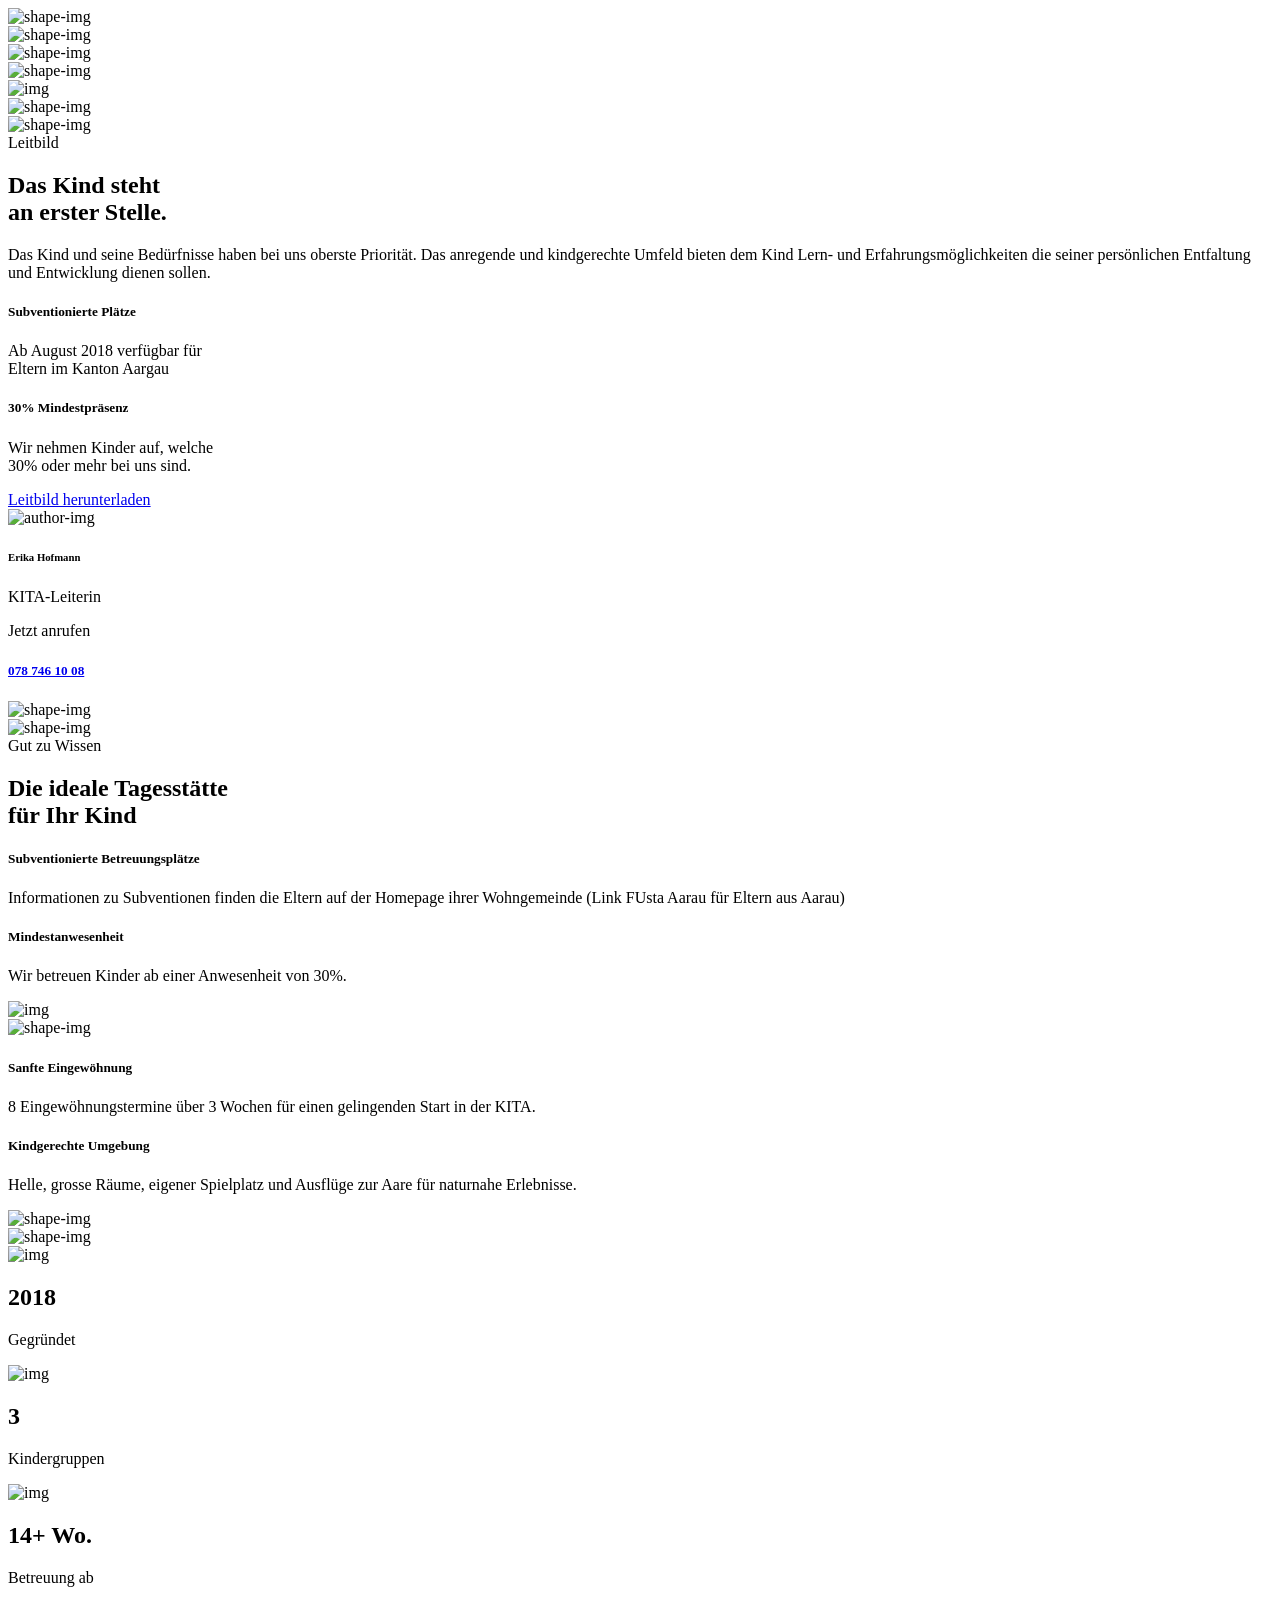
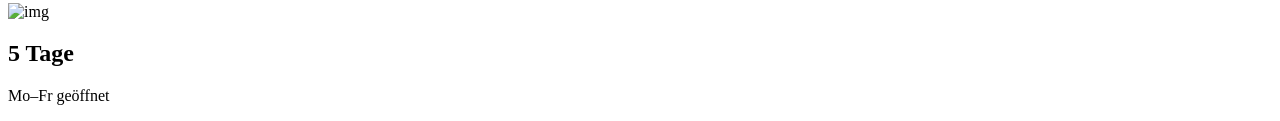
==== about.html @ bc2f8207 "Set HTML lang to "de"" ====
<!DOCTYPE html>
<html lang="de">
    <!--<< Header Area >>-->
    <head>
        <!-- ========== Meta Tags ========== -->
        <meta charset="UTF-8">
        <meta http-equiv="X-UA-Compatible" content="IE=edge">
        <meta name="viewport" content="width=device-width, initial-scale=1">
        <meta name="author" content="KITA Schwanenäscht">
        <meta name="description" content="Über die KITA Schwanenäscht: Werte, Betreuungskonzept und Alltag.">
        <!-- ======== Page title ============ -->
        <title>Über Uns – KITA Schwanenäscht</title>
        <!--<< Favcion >>-->
        <link rel="shortcut icon" href="assets/img/Logo.png" type="image/x-icon">
        <!--<< Bootstrap min.css >>-->
        <link rel="stylesheet" href="assets/css/bootstrap.min.css">
        <!--<< All Min Css >>-->
        <link rel="stylesheet" href="assets/css/all.min.css">
        <!--<< Animate.css >>-->
        <link rel="stylesheet" href="assets/css/animate.css">
        <!--<< Icomoon.css >>-->
        <link rel="stylesheet" href="assets/css/icomoon.css">
        <!--<< Magnific Popup.css >>-->
        <link rel="stylesheet" href="assets/css/magnific-popup.css">
        <!--<< MeanMenu.css >>-->
        <link rel="stylesheet" href="assets/css/meanmenu.css">
        <!--<< Swiper Bundle.css >>-->
        <link rel="stylesheet" href="assets/css/swiper-bundle.min.css">
        <!--<< Nice Select.css >>-->
        <link rel="stylesheet" href="assets/css/nice-select.css">
        <!--<< Main.css >>-->
        <link rel="stylesheet" href="assets/css/main.css">
    </head>
    <body class="page-about">

        <div data-component="assets/Component/preloader.html"></div>

        <div data-component="assets/Component/header.html"></div>

        <div data-component="assets/Component/search-wrap.html"></div>


        <div
            data-component="assets/Component/subpage-hero.html"
            data-prop-eyebrow="Unsere KITA"
            data-prop-title="Leitbild "
            data-prop-description="Erfahren Sie mehr über unsere Werte, unser Leitbild und den Alltag im Schwanenäscht.">
        </div>

        <!-- About Activities Section Start -->
        <section class="about-activities-section-2 section-padding pt-0" id="about">
            <div class="left-shape">
                <img src="assets/img/about/left-shape.png" alt="shape-img">
            </div>
            <div class="zebra-shape float-bob-y">
                <img src="assets/img/ente1.1.png" alt="shape-img">
            </div>
            <div class="bottom-shape">
                <img src="assets/img/section-top-shape-2.png" alt="shape-img">
            </div>
            <div class="sun-shape">
                <img src="assets/img/client/shape-2.png" alt="shape-img">
            </div>
            <div class="container">
                <div class="about-activities-wrapper style-2 mb-55">
                    <div class="row g-4">
                        <div class="col-lg-6 wow fadeInUp" data-wow-delay=".3s">
                            <div class="activities-image-items">
                                <img src="assets/img/kita-28.jpg" alt="img">
                                <div class="radius-shape">
                                    <img src="assets/img/about/radius-shape.png" alt="shape-img">
                                </div>
                                <div class="circle-shape">
                                    <img src="assets/img/about/circle.png" alt="shape-img">
                                </div>
                            </div>
                        </div>
                        <div class="col-lg-6">
                            <div class="activities-content">
                                <div class="section-title">
                                    <span class="wow fadeInUp">Leitbild </span>
                                    <h2 class="wow fadeInUp" data-wow-delay=".3s">
                                        Das Kind steht  <br>
                                        an erster Stelle.
                                    </h2>
                                </div>
                                <p class="mt-3 mt-md-0 wow fadeInUp" data-wow-delay=".5s">
                                    Das Kind und seine Bedürfnisse haben bei uns oberste Priorität. Das anregende und kindgerechte Umfeld bieten dem Kind Lern- und Erfahrungsmöglichkeiten die seiner persönlichen Entfaltung und Entwicklung dienen sollen.
                                </p>
                                <div class="row g-4 mt-4">
                                    <div class="col-xl-6 col-lg-8 col-md-6 wow fadeInUp" data-wow-delay=".3s">
                                        <div class="icon-items">
                                            <div class="icon">
                                                <i class="icon-icon-12"></i>
                                            </div>
                                            <div class="content">
                                                <h5>Subventionierte Plätze</h5>
                                                <p>Ab August 2018 verfügbar für <br> Eltern im Kanton Aargau</p>
                                            </div>
                                        </div>
                                    </div>
                                    <div class="col-xl-6 col-lg-8 col-md-6 wow fadeInUp" data-wow-delay=".5s">
                                        <div class="icon-items">
                                            <div class="icon">
                                                <i class="icon-icon-13"></i>
                                            </div>
                                            <div class="content">
                                                <h5>30% Mindestpräsenz</h5>
                                                <p>Wir nehmen Kinder auf, welche <br> 30% oder mehr bei uns sind.</p>
                                            </div>
                                        </div>
                                    </div>
                                    <div class="col-xl-6 col-lg-8 col-md-6 font-bold wow fadeInUp" data-wow-delay=".7s">
                                        <div class="content">
                                            <a href="assets/Documents/Leitbild-Kita-Schwanenaescht.pdf" target="_blank">Leitbild herunterladen</a>
                                            </div>

                            
                                </div>
                                <div class="about-author">
                                    <div class="author-image wow fadeInUp" data-wow-delay=".3s">
                                        <img src="assets/img/about/author.png" alt="author-img">
                                        <div class="content">
                                            <h6>Erika Hofmann</h6>
                                            <p>KITA-Leiterin</p>
                                        </div>
                                    </div>
                                    <div class="author-icon wow fadeInUp" data-wow-delay=".5s">
                                        <div class="icon">
                                             <i class="fa-solid fa-phone"></i>
                                        </div>
                                         <div class="content">
                                             <span>Jetzt anrufen</span>
                                             <h5>
                                                 <a href="tel:+41787461008">078 746 10 08</a>
                                             </h5>
                                         </div>
                                     </div>
                                </div>
                            </div>
                        </div>
                    </div>
                </div>
            </div>
        </section>

        <!-- Feature Value Section Start -->
        <section class="feature-value-section fix section-padding section-bg-2">
            <div class="shape-1">
                <img src="assets/img/value/shape-1.png" alt="shape-img">
            </div>
            <div class="shape-2 float-bob-x">
                <img src="assets/img/value/shape-2.png" alt="shape-img">
            </div>
            <div class="container">
                <div class="section-title text-center">
                    <span class="wow fadeInUp">Gut zu Wissen</span>
                    <h2 class="wow fadeInUp" data-wow-delay=".3s">Die ideale Tagesstätte <br> für Ihr Kind</h2>
                </div>
                <div class="row">
                    <div class="col-xl-4 col-lg-6">
                        <div class="feature-value-items">
                            <div class="value-icon-items wow fadeInUp" data-wow-delay=".3s">
                                <div class="icon">
                                    <i class="icon-icon-2"></i>
                                </div>
                                <div class="content">
                                    <h5>Subventionierte Betreuungsplätze</h5>
                                    <p>Informationen zu Subventionen finden die Eltern auf der Homepage ihrer Wohngemeinde (Link FUsta Aarau für Eltern aus Aarau)</p>
                                </div>
                            </div>
                            <div class="value-icon-items wow fadeInUp" data-wow-delay=".5s">
                                <div class="icon color-2">
                                    <i class="icon-icon-15"></i>
                                </div>
                                <div class="content">
                                    <h5>Mindestanwesenheit</h5>
                                    <p>Wir betreuen Kinder ab einer Anwesenheit von 30%.</p>
                                </div>
                            </div>
                        </div>
                    </div>
                    <div class="col-xl-4 col-lg-6 wow fadeInUp" data-wow-delay=".4s">
                        <div class="feature-value-items">
                            <div class="feature-value-image">
                                <img src="assets/img/kita-75.jpg" alt="img">
                                <div class="value-shape">
                                    <img src="assets/img/cta/cta-shape-2.png" alt="shape-img">
                                </div>
                            </div>
                        </div>
                    </div>
                    <div class="col-xl-4 col-lg-6">
                        <div class="feature-value-items">
                            <div class="value-icon-items style-2 wow fadeInUp" data-wow-delay=".3s">
                                <div class="content">
                                    <h5>Sanfte Eingewöhnung</h5>
                                    <p>8 Eingewöhnungstermine über 3 Wochen für einen gelingenden Start in der KITA.</p>
                                </div>
                                <div class="icon color-3">
                                    <i class="icon-icon-16"></i>
                                </div>
                            </div>
                            <div class="value-icon-items style-2 wow fadeInUp" data-wow-delay=".5s">
                                <div class="content">
                                    <h5>Kindgerechte Umgebung</h5>
                                    <p>Helle, grosse Räume, eigener Spielplatz und Ausflüge zur Aare für naturnahe Erlebnisse.</p>
                                </div>
                                <div class="icon color-2 color-4">
                                    <i class="icon-icon-8"></i>
                                </div>
                            </div>
                        </div>
                    </div>
                </div>
            </div>
        </section>

        <!-- Counter Section Start -->
        <section class="counter-section fix">
            <div class="line-shape">
                <img src="assets/img/counter/line-shape.png" alt="shape-img">
            </div>
            <div class="box-shape float-bob-x">
                <img src="assets/img/counter/box-shape.png" alt="shape-img">
            </div>
            <div class="counter-bg"></div>
            <div class="container">
                <div class="counter-wrapper">
                    <div class="row g-4">
                        <div class="col-xl-3 col-lg-4 col-md-6 wow fadeInUp" data-wow-delay=".2s">
                            <div class="counter-items">
                                <div class="icon">
                                    <img src="assets/img/counter/icon-1.svg" alt="img">
                                </div>
                                <div class="content">
                                    <h2><span class="count">2018</span></h2>
                                    <p>Gegründet</p>
                                </div>
                            </div>
                        </div>
                        <div class="col-xl-3 col-lg-4 col-md-6 wow fadeInUp" data-wow-delay=".4s">
                            <div class="counter-items">
                                <div class="icon">
                                    <img src="assets/img/counter/icon-2.svg" alt="img">
                                </div>
                                <div class="content">
                                    <h2><span class="count">3</span></h2>
                                    <p>Kindergruppen</p>
                                </div>
                            </div>
                        </div>
                        <div class="col-xl-3 col-lg-4 col-md-6 wow fadeInUp" data-wow-delay=".6s">
                            <div class="counter-items">
                                <div class="icon">
                                    <img src="assets/img/counter/icon-3.svg" alt="img">
                                </div>
                                <div class="content">
                                    <h2><span class="count">14</span>+ Wo.</h2>
                                    <p>Betreuung ab</p>
                                </div>
                            </div>
                        </div>
                        <div class="col-xl-3 col-lg-4 col-md-6 wow fadeInUp" data-wow-delay=".8s">
                            <div class="counter-items border-none">
                                <div class="icon">
                                    <img src="assets/img/counter/icon-4.svg" alt="img">
                                </div>
                                <div class="content">
                                    <h2><span class="count">5</span> Tage</h2>
                                    <p>Mo–Fr geöffnet</p>
                                </div>
                            </div>
                        </div>
                    </div>
                </div>
            </div>
        </section>

        <!--<< Footer Section Start >>-->
        <div data-component="assets/Component/footer.html"></div>

        <!--<< All JS Plugins >>-->
        <script src="assets/js/jquery-3.7.1.min.js"></script>
        <script src="assets/js/viewport.jquery.js"></script>
        <script src="assets/js/bootstrap.bundle.min.js"></script>
        <script src="assets/js/jquery.nice-select.min.js"></script>
        <script src="assets/js/jquery.waypoints.js"></script>
        <script src="assets/js/jquery.counterup.min.js"></script>
        <script src="assets/js/swiper-bundle.min.js"></script>
        <script src="assets/js/jquery.meanmenu.min.js"></script>
        <script src="assets/js/jquery.magnific-popup.min.js"></script>
        <script src="assets/js/wow.min.js"></script>
        <script src="assets/js/main.js?v=20260603"></script>
    </body>
</html>
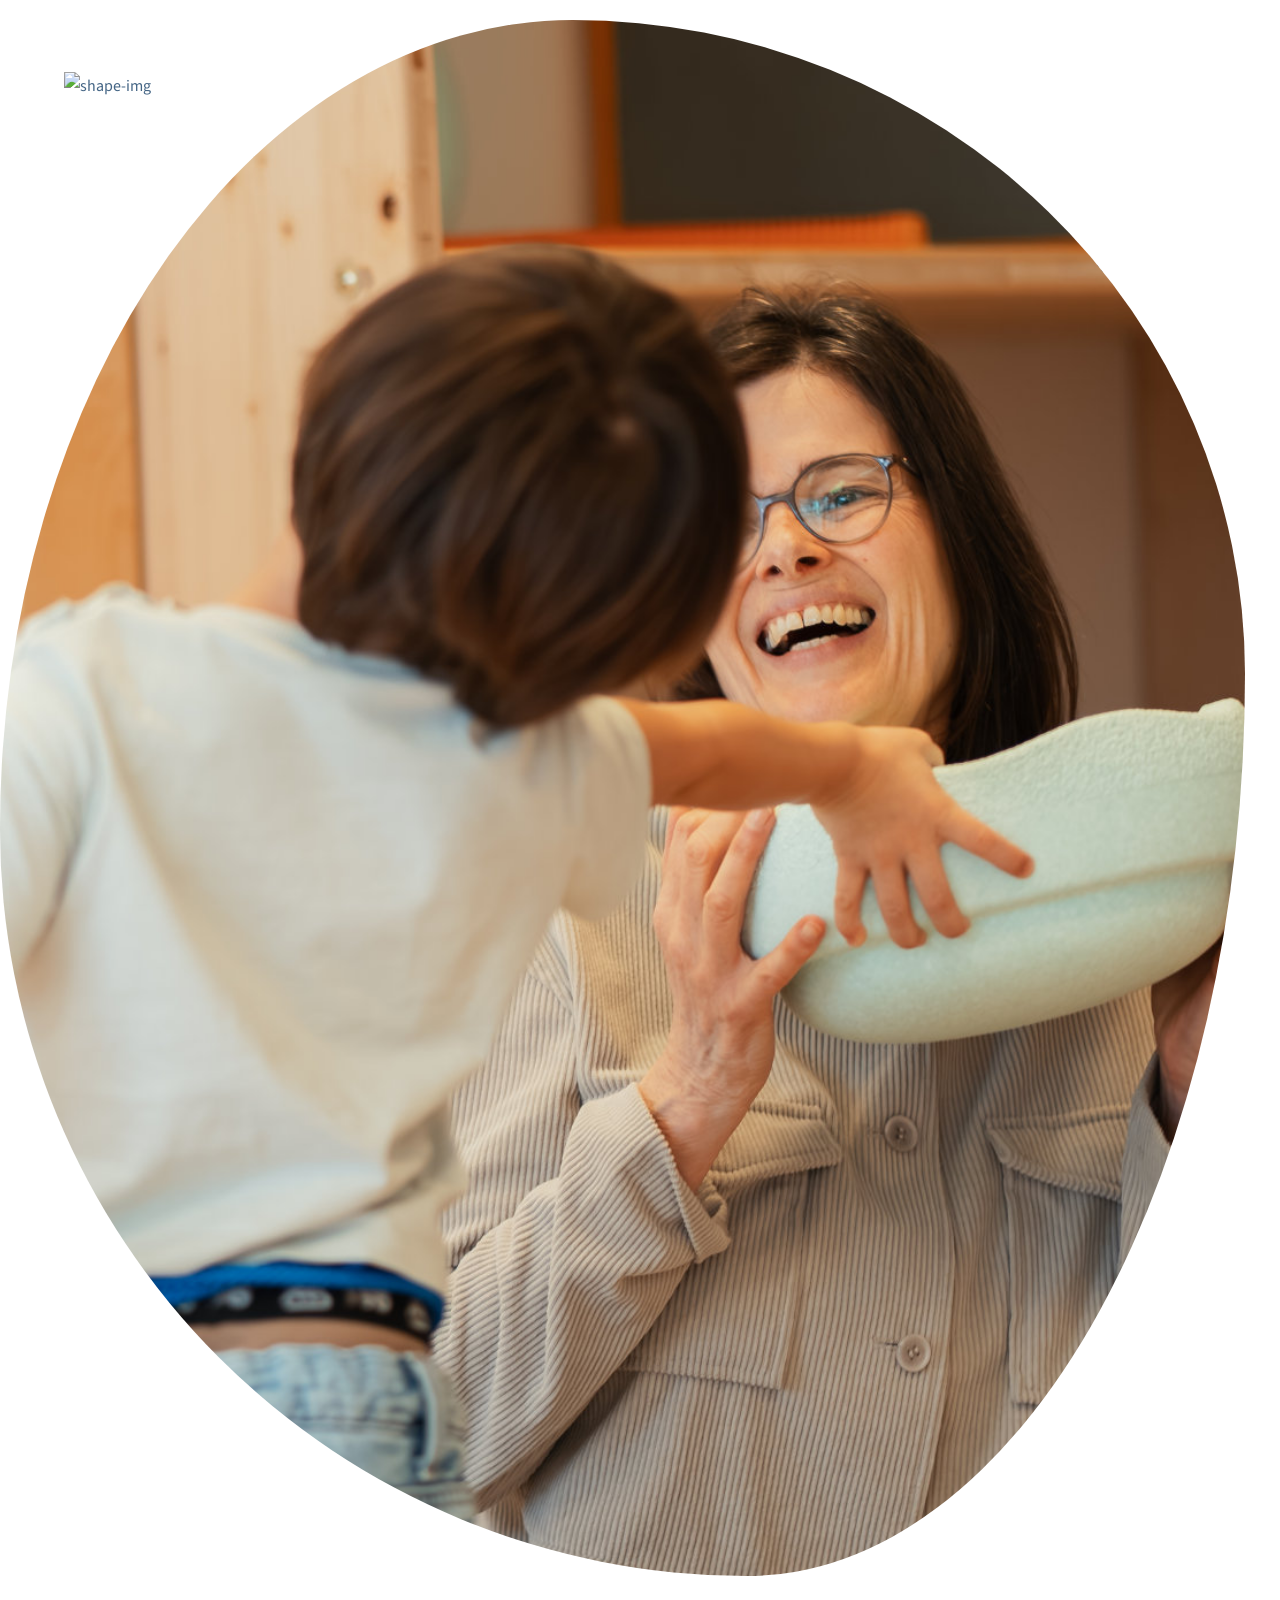
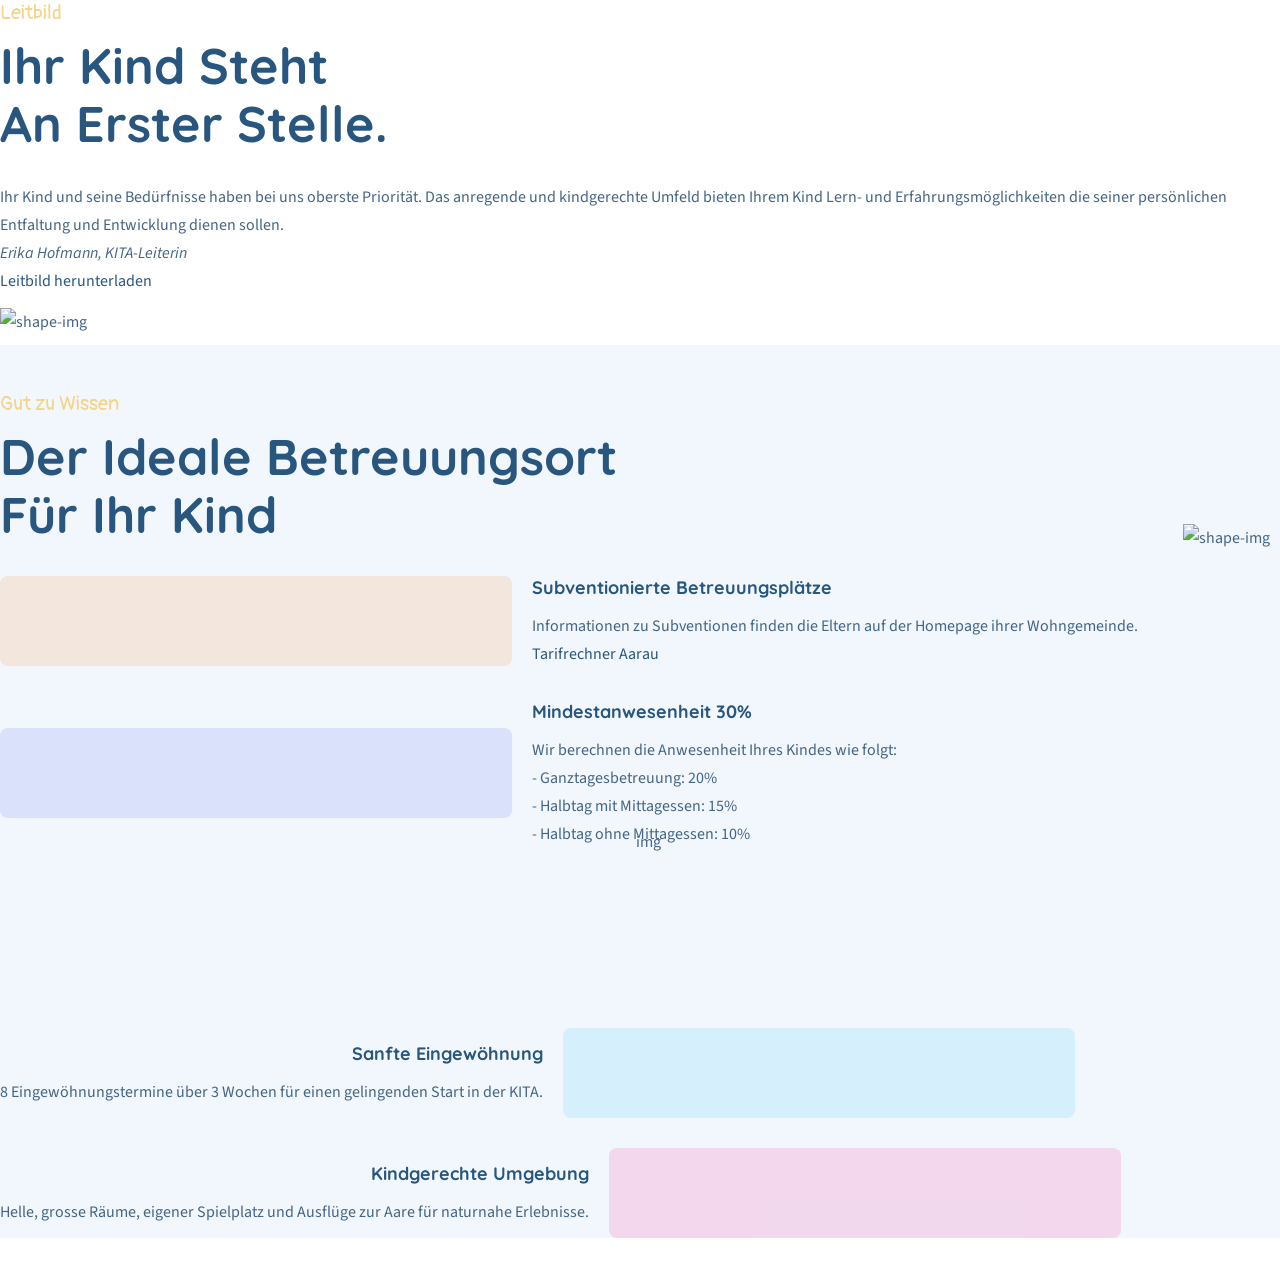
==== commit b92a9a61: "Review mit Erika" ====
--- a/about.html
+++ b/about.html
@@ -44,7 +44,7 @@
             data-component="assets/Component/subpage-hero.html"
             data-prop-eyebrow="Unsere KITA"
             data-prop-title="Leitbild "
-            data-prop-description="Erfahren Sie mehr über unsere Werte, unser Leitbild und den Alltag im Schwanenäscht.">
+            data-prop-description="Erfahren Sie mehr über unsere Werte, unser Leitbild und den Alltag in der KITA Schwanenäscht.">
         </div>
 
         <!-- About Activities Section Start -->
@@ -53,7 +53,7 @@
                 <img src="assets/img/about/left-shape.png" alt="shape-img">
             </div>
             <div class="zebra-shape float-bob-y">
-                <img src="assets/img/ente1.1.png" alt="shape-img">
+                <img src="assets/img/value/shape-1.png" alt="shape-img">
             </div>
             <div class="bottom-shape">
                 <img src="assets/img/section-top-shape-2.png" alt="shape-img">
@@ -66,7 +66,7 @@
                     <div class="row g-4">
                         <div class="col-lg-6 wow fadeInUp" data-wow-delay=".3s">
                             <div class="activities-image-items">
-                                <img src="assets/img/kita-28.jpg" alt="img">
+                                <img src="assets/img/kita-33h.jpg" alt="img">
                                 <div class="radius-shape">
                                     <img src="assets/img/about/radius-shape.png" alt="shape-img">
                                 </div>
@@ -78,64 +78,24 @@
                         <div class="col-lg-6">
                             <div class="activities-content">
                                 <div class="section-title">
+                                    <br/>
                                     <span class="wow fadeInUp">Leitbild </span>
                                     <h2 class="wow fadeInUp" data-wow-delay=".3s">
-                                        Das Kind steht  <br>
+                                        Ihr Kind steht  <br>
                                         an erster Stelle.
                                     </h2>
                                 </div>
                                 <p class="mt-3 mt-md-0 wow fadeInUp" data-wow-delay=".5s">
-                                    Das Kind und seine Bedürfnisse haben bei uns oberste Priorität. Das anregende und kindgerechte Umfeld bieten dem Kind Lern- und Erfahrungsmöglichkeiten die seiner persönlichen Entfaltung und Entwicklung dienen sollen.
+                                    Ihr Kind und seine Bedürfnisse haben bei uns oberste Priorität. Das anregende und kindgerechte Umfeld bieten Ihrem Kind Lern- und Erfahrungsmöglichkeiten die seiner persönlichen Entfaltung und Entwicklung dienen sollen.
+                                    <br/><i>Erika Hofmann, KITA-Leiterin</i>
                                 </p>
                                 <div class="row g-4 mt-4">
-                                    <div class="col-xl-6 col-lg-8 col-md-6 wow fadeInUp" data-wow-delay=".3s">
-                                        <div class="icon-items">
-                                            <div class="icon">
-                                                <i class="icon-icon-12"></i>
-                                            </div>
-                                            <div class="content">
-                                                <h5>Subventionierte Plätze</h5>
-                                                <p>Ab August 2018 verfügbar für <br> Eltern im Kanton Aargau</p>
-                                            </div>
+                                    <div class="col-xl-6 col-lg-8 col-md-6 font-bold wow fadeInUp" data-wow-delay=".7s">
+                                        <div class="content">
+                                            <i class="fa-solid fa-chevron-right"></i>
+                                            <a href="assets/Documents/Leitbild-Kita-Schwanenaescht.pdf" target="_blank">Leitbild herunterladen</a>
                                         </div>
                                     </div>
-                                    <div class="col-xl-6 col-lg-8 col-md-6 wow fadeInUp" data-wow-delay=".5s">
-                                        <div class="icon-items">
-                                            <div class="icon">
-                                                <i class="icon-icon-13"></i>
-                                            </div>
-                                            <div class="content">
-                                                <h5>30% Mindestpräsenz</h5>
-                                                <p>Wir nehmen Kinder auf, welche <br> 30% oder mehr bei uns sind.</p>
-                                            </div>
-                                        </div>
-                                    </div>
-                                    <div class="col-xl-6 col-lg-8 col-md-6 font-bold wow fadeInUp" data-wow-delay=".7s">
-                                        <div class="content">
-                                            <a href="assets/Documents/Leitbild-Kita-Schwanenaescht.pdf" target="_blank">Leitbild herunterladen</a>
-                                            </div>
-
-                            
-                                </div>
-                                <div class="about-author">
-                                    <div class="author-image wow fadeInUp" data-wow-delay=".3s">
-                                        <img src="assets/img/about/author.png" alt="author-img">
-                                        <div class="content">
-                                            <h6>Erika Hofmann</h6>
-                                            <p>KITA-Leiterin</p>
-                                        </div>
-                                    </div>
-                                    <div class="author-icon wow fadeInUp" data-wow-delay=".5s">
-                                        <div class="icon">
-                                             <i class="fa-solid fa-phone"></i>
-                                        </div>
-                                         <div class="content">
-                                             <span>Jetzt anrufen</span>
-                                             <h5>
-                                                 <a href="tel:+41787461008">078 746 10 08</a>
-                                             </h5>
-                                         </div>
-                                     </div>
                                 </div>
                             </div>
                         </div>
@@ -146,16 +106,13 @@
 
         <!-- Feature Value Section Start -->
         <section class="feature-value-section fix section-padding section-bg-2">
-            <div class="shape-1">
-                <img src="assets/img/value/shape-1.png" alt="shape-img">
-            </div>
             <div class="shape-2 float-bob-x">
                 <img src="assets/img/value/shape-2.png" alt="shape-img">
             </div>
             <div class="container">
                 <div class="section-title text-center">
                     <span class="wow fadeInUp">Gut zu Wissen</span>
-                    <h2 class="wow fadeInUp" data-wow-delay=".3s">Die ideale Tagesstätte <br> für Ihr Kind</h2>
+                    <h2 class="wow fadeInUp" data-wow-delay=".3s">Der ideale Betreuungsort <br/> für Ihr Kind</h2>
                 </div>
                 <div class="row">
                     <div class="col-xl-4 col-lg-6">
@@ -166,7 +123,7 @@
                                 </div>
                                 <div class="content">
                                     <h5>Subventionierte Betreuungsplätze</h5>
-                                    <p>Informationen zu Subventionen finden die Eltern auf der Homepage ihrer Wohngemeinde (Link FUsta Aarau für Eltern aus Aarau)</p>
+                                    <p>Informationen zu Subventionen finden die Eltern auf der Homepage ihrer Wohngemeinde. <br/><a href="https://kitarechner.ch/Aarau" target="_blank">Tarifrechner Aarau</a></p>
                                 </div>
                             </div>
                             <div class="value-icon-items wow fadeInUp" data-wow-delay=".5s">
@@ -174,8 +131,8 @@
                                     <i class="icon-icon-15"></i>
                                 </div>
                                 <div class="content">
-                                    <h5>Mindestanwesenheit</h5>
-                                    <p>Wir betreuen Kinder ab einer Anwesenheit von 30%.</p>
+                                    <h5>Mindestanwesenheit 30%</h5>
+                                    <p>Wir berechnen die Anwesenheit Ihres Kindes wie folgt:<br/>- Ganztagesbetreuung: 20%<br/>- Halbtag mit Mittagessen: 15%<br/>- Halbtag ohne Mittagessen: 10%</p>
                                 </div>
                             </div>
                         </div>
@@ -216,67 +173,6 @@
             </div>
         </section>
 
-        <!-- Counter Section Start -->
-        <section class="counter-section fix">
-            <div class="line-shape">
-                <img src="assets/img/counter/line-shape.png" alt="shape-img">
-            </div>
-            <div class="box-shape float-bob-x">
-                <img src="assets/img/counter/box-shape.png" alt="shape-img">
-            </div>
-            <div class="counter-bg"></div>
-            <div class="container">
-                <div class="counter-wrapper">
-                    <div class="row g-4">
-                        <div class="col-xl-3 col-lg-4 col-md-6 wow fadeInUp" data-wow-delay=".2s">
-                            <div class="counter-items">
-                                <div class="icon">
-                                    <img src="assets/img/counter/icon-1.svg" alt="img">
-                                </div>
-                                <div class="content">
-                                    <h2><span class="count">2018</span></h2>
-                                    <p>Gegründet</p>
-                                </div>
-                            </div>
-                        </div>
-                        <div class="col-xl-3 col-lg-4 col-md-6 wow fadeInUp" data-wow-delay=".4s">
-                            <div class="counter-items">
-                                <div class="icon">
-                                    <img src="assets/img/counter/icon-2.svg" alt="img">
-                                </div>
-                                <div class="content">
-                                    <h2><span class="count">3</span></h2>
-                                    <p>Kindergruppen</p>
-                                </div>
-                            </div>
-                        </div>
-                        <div class="col-xl-3 col-lg-4 col-md-6 wow fadeInUp" data-wow-delay=".6s">
-                            <div class="counter-items">
-                                <div class="icon">
-                                    <img src="assets/img/counter/icon-3.svg" alt="img">
-                                </div>
-                                <div class="content">
-                                    <h2><span class="count">14</span>+ Wo.</h2>
-                                    <p>Betreuung ab</p>
-                                </div>
-                            </div>
-                        </div>
-                        <div class="col-xl-3 col-lg-4 col-md-6 wow fadeInUp" data-wow-delay=".8s">
-                            <div class="counter-items border-none">
-                                <div class="icon">
-                                    <img src="assets/img/counter/icon-4.svg" alt="img">
-                                </div>
-                                <div class="content">
-                                    <h2><span class="count">5</span> Tage</h2>
-                                    <p>Mo–Fr geöffnet</p>
-                                </div>
-                            </div>
-                        </div>
-                    </div>
-                </div>
-            </div>
-        </section>
-
         <!--<< Footer Section Start >>-->
         <div data-component="assets/Component/footer.html"></div>
 
--- a/assets/css/main.css
+++ b/assets/css/main.css
@@ -0,0 +1,18014 @@
+/*
+Theme Name: KITA Schwanenaescht
+Author: Gramentheme
+Author URI: https://themeforest.net/user/gramentheme
+Description: KITA Schwanenaescht - Tagesbetreuung Website<
+Version: 1.0.0
+*/
+/*CSS Table Of Content Ends Here*/
+@import url("https://fonts.googleapis.com/css2?family=Quicksand:wght@300..700&display=swap");
+@import url("https://fonts.googleapis.com/css2?family=Quicksand:wght@300..700&family=Source+Sans+3:ital,wght@0,200..900;1,200..900&display=swap");
+@import url("https://fonts.googleapis.com/css2?family=Pangolin&display=swap");
+:root {
+  --body: #fff;
+  --black: #000;
+  --white: #fff;
+  --theme: #f3d488;
+  --theme2: #5d9fcb;
+  --theme3: #2d5e8f;
+  --header: #28567f;
+  --header2: #1f4567;
+  --text: #446585;
+  --text-2: #ffffffcc;
+  --border: #E5E5E5;
+  --border2: #242449;
+  --border3: #5d9fcb;
+  --bg: #fff9eb;
+  --bg2: #f1f7fc;
+  --bg3: #cbe3f4;
+  --box-shadow: 0px 4px 25px rgba(0, 0, 0, 0.06);
+}
+
+.theme-btn {
+  display: inline-block;
+  vertical-align: middle;
+  border: none;
+  outline: none !important;
+  background-color: var(--theme);
+  color: var(--header2);
+  font-size: 16px;
+  font-weight: 700;
+  padding: 22px 40px;
+  transition: all 0.4s ease-in-out;
+  letter-spacing: 0;
+  border-radius: 22px;
+  position: relative;
+  overflow: hidden;
+  text-align: center;
+  line-height: 1;
+  z-index: 9;
+  text-transform: capitalize;
+}
+.theme-btn i {
+  margin-left: 10px;
+}
+.theme-btn::before, .theme-btn::after {
+  position: absolute;
+  top: 50%;
+  content: "";
+  width: 20px;
+  height: 20px;
+  background-color: var(--header);
+  border-radius: 50%;
+  z-index: -1;
+}
+.theme-btn::before {
+  left: -20px;
+  transform: translate(-50%, -50%);
+}
+.theme-btn::after {
+  right: -20px;
+  transform: translate(50%, -50%);
+}
+.theme-btn:hover {
+  color: var(--white);
+}
+.theme-btn:hover::before {
+  animation: criss-cross-left 0.8s both;
+  animation-direction: alternate;
+}
+.theme-btn:hover::after {
+  animation: criss-cross-right 0.8s both;
+  animation-direction: alternate;
+}
+.theme-btn.bg-white {
+  background-color: var(--white);
+  color: var(--header);
+}
+.theme-btn.bg-white:hover {
+  color: var(--white);
+}
+.theme-btn.transparent {
+  background-color: transparent;
+  border: 1px solid var(--theme2);
+  color: var(--theme2);
+  padding: 20px 40px;
+}
+.theme-btn.transparent:hover {
+  color: var(--white);
+}
+@media (max-width: 767px) {
+  .theme-btn.transparent {
+    padding: 18px 32px;
+  }
+}
+@media (max-width: 575px) {
+  .theme-btn.transparent {
+    padding: 16px 30px;
+    font-size: 14px;
+  }
+}
+.theme-btn.transparent-2 {
+  background-color: transparent;
+  border: 1px solid var(--theme);
+  color: var(--theme);
+  padding: 20px 40px;
+}
+.theme-btn.transparent-2:hover {
+  color: var(--white);
+  border: 1px solid transparent;
+}
+@media (max-width: 767px) {
+  .theme-btn.transparent-2 {
+    padding: 18px 32px;
+  }
+}
+@media (max-width: 575px) {
+  .theme-btn.transparent-2 {
+    padding: 16px 30px;
+    font-size: 14px;
+  }
+}
+.theme-btn.hover-header {
+  background-color: var(--header);
+}
+.theme-btn.hover-header::before, .theme-btn.hover-header::after {
+  background-color: var(--theme);
+}
+@media (max-width: 767px) {
+  .theme-btn {
+    padding: 20px 32px;
+  }
+}
+@media (max-width: 575px) {
+  .theme-btn {
+    padding: 18px 30px;
+    font-size: 14px;
+  }
+}
+
+.theme-btn-2 {
+  font-size: 16px;
+  display: inline-block;
+  font-weight: 600;
+  color: var(--text);
+  text-transform: capitalize;
+}
+.theme-btn-2 i {
+  margin-left: 10px;
+}
+.theme-btn-2:hover {
+  color: var(--theme);
+}
+
+/* --------------------------------------------
+    Template Default Fonts & Fonts Styles
+ ---------------------------------------------- */
+body {
+  font-family: "Source Sans 3", sans-serif;
+  font-size: 16px;
+  font-weight: normal;
+  line-height: 28px;
+  color: var(--text);
+  background-color: var(--white);
+  padding: 0;
+  margin: 0;
+  overflow-x: hidden;
+}
+
+ul {
+  padding: 0;
+  margin: 0;
+  list-style: none;
+}
+
+button {
+  border: none;
+  background-color: transparent;
+  padding: 0;
+}
+
+input:focus {
+  color: var(--white);
+  outline: none;
+}
+
+input {
+  color: var(--white);
+}
+
+h1,
+h2,
+h3,
+h4,
+h5,
+h6 {
+  font-family: "Quicksand", sans-serif;
+  margin: 0px;
+  padding: 0;
+  color: var(--header);
+  text-transform: capitalize;
+  transition: all 0.4s ease-in-out;
+}
+
+h1 {
+  font-size: 70px;
+  font-weight: 700;
+  line-height: 112%;
+}
+
+h2 {
+  font-size: 50px;
+  line-height: 116%;
+  font-weight: 700;
+}
+@media (max-width: 1199px) {
+  h2 {
+    font-size: 42px;
+  }
+}
+@media (max-width: 767px) {
+  h2 {
+    font-size: 36px;
+  }
+}
+@media (max-width: 575px) {
+  h2 {
+    font-size: 28px;
+  }
+}
+
+h3 {
+  font-size: 22px;
+  font-weight: 700;
+  line-height: 145%;
+}
+@media (max-width: 575px) {
+  h3 {
+    font-size: 20px;
+  }
+}
+
+h4 {
+  font-size: 20px;
+  font-weight: 700;
+  line-height: 130%;
+}
+
+h5 {
+  font-size: 18px;
+  font-weight: 700;
+}
+
+h6 {
+  font-size: 16px;
+  font-weight: 600;
+  line-height: 145%;
+}
+
+a {
+  text-decoration: none;
+  outline: none !important;
+  cursor: pointer;
+  color: var(--header);
+  transition: all 0.4s ease-in-out;
+}
+
+p {
+  margin: 0px;
+  transition: all 0.4s ease-in-out;
+}
+
+span {
+  margin: 0px;
+  transition: all 0.4s ease-in-out;
+}
+
+.about-section {
+  position: relative;
+}
+@media (max-width: 1600px) {
+  .about-section {
+    overflow: hidden;
+  }
+}
+.about-section .bus-shape {
+  position: absolute;
+  top: 10%;
+  left: 0;
+}
+@media (max-width: 1199px) {
+  .about-section .bus-shape {
+    display: none;
+  }
+}
+.about-section .girl-shape {
+  position: absolute;
+  bottom: 10%;
+  right: 0;
+}
+.about-section .dot-shape {
+  position: absolute;
+  top: 17%;
+  left: 42%;
+  animation: rounded 5s linear infinite;
+}
+.about-section .left-shape {
+  position: absolute;
+  top: -15%;
+  left: -4%;
+}
+@media (max-width: 1199px) {
+  .about-section .left-shape {
+    display: none;
+  }
+}
+.about-section .plane-shape {
+  position: absolute;
+  top: 20%;
+  left: 5%;
+}
+.about-section .line-1 {
+  position: absolute;
+  top: 10%;
+  right: 0;
+  animation: rounded 5s linear infinite;
+}
+
+@media (max-width: 1399px) {
+  .about-wrapper {
+    margin-bottom: 10px !important;
+  }
+}
+@media (max-width: 1199px) {
+  .about-wrapper {
+    margin-bottom: 0 !important;
+  }
+}
+.about-wrapper .about-image-items {
+  position: relative;
+}
+.about-wrapper .about-image-items .border-shape-1 {
+  position: absolute;
+  z-index: -1;
+  top: 47%;
+  left: 44%;
+  transform: translate(-50%, -50%);
+}
+@media (max-width: 1399px) {
+  .about-wrapper .about-image-items .border-shape-1 {
+    display: none;
+  }
+}
+.about-wrapper .about-image-items .about-image {
+  position: relative;
+  max-width: 556px;
+  mask: url('data:image/svg+xml;utf8,<svg xmlns="http://www.w3.org/2000/svg" viewBox="0 0 554 467"><path fill-rule="evenodd" clip-rule="evenodd" d="M256.927 460.599C207.571 462.931 156.167 476.468 111.79 455.259C65.553 433.161 32.097 390.267 12.5337 343.796C-6.6261 298.284 1.09308 248.529 4.0835 199.413C7.34839 145.79 -9.38287 80.4032 30.8056 43.6927C71.6018 6.42725 138.713 33.5642 194.04 25.8959C239.474 19.5988 282.42 -8.70963 326.803 2.66757C371.57 14.1428 397.872 56.3382 431.965 86.885C470.993 121.852 523.678 146.258 541.433 194.97C560.374 246.935 558.866 309.117 530.316 356.718C502.393 403.276 444.817 422.38 393.302 441.955C349.644 458.543 303.723 458.387 256.927 460.599Z" /></svg>');
+  mask-repeat: no-repeat;
+  mask-position: center center;
+  mask-size: cover;
+}
+.about-wrapper .about-image-items .about-image img {
+  width: 100%;
+  height: 100%;
+}
+.about-wrapper .about-image-items .about-image-2 {
+  max-width: 288px;
+  position: absolute;
+  bottom: -15%;
+  right: 0;
+}
+.about-wrapper .about-image-items .about-image-2 img {
+  width: 100%;
+  height: 100%;
+}
+@media (max-width: 575px) {
+  .about-wrapper .about-image-items .about-image-2 {
+    max-width: 220px;
+  }
+}
+.about-wrapper .about-content {
+  position: relative;
+  z-index: 9;
+}
+.about-wrapper .about-content .about-list {
+  margin-top: 40px;
+  display: flex;
+  align-items: center;
+  gap: 24px;
+}
+@media (max-width: 575px) {
+  .about-wrapper .about-content .about-list {
+    flex-wrap: wrap;
+  }
+}
+.about-wrapper .about-content .about-list ul li {
+  font-size: 18px;
+  font-weight: 600;
+  font-family: "Quicksand", sans-serif;
+  color: var(--header);
+  background-color: var(--white);
+  box-shadow: var(--box-shadow);
+  padding: 10px 45px 10px 10px;
+  border-radius: 30px;
+}
+.about-wrapper .about-content .about-list ul li:not(:last-child) {
+  margin-bottom: 24px;
+}
+.about-wrapper .about-content .about-list ul li i {
+  margin-right: 5px;
+  color: var(--theme);
+}
+.about-wrapper .about-content .about-author {
+  display: flex;
+  align-items: center;
+  gap: 30px;
+  margin-top: 50px;
+}
+@media (max-width: 1199px) {
+  .about-wrapper .about-content .about-author {
+    flex-wrap: wrap;
+  }
+}
+@media (max-width: 767px) {
+  .about-wrapper .about-content .about-author {
+    margin-top: 30px;
+  }
+}
+@media (max-width: 575px) {
+  .about-wrapper .about-content .about-author {
+    margin-top: 20px;
+  }
+}
+.about-wrapper .about-content .about-author .author-icon {
+  display: flex;
+  align-items: center;
+  gap: 20px;
+}
+.about-wrapper .about-content .about-author .author-icon .icon {
+  width: 48px;
+  height: 48px;
+  line-height: 48px;
+  text-align: center;
+  background-color: var(--theme);
+  text-align: center;
+  color: var(--white);
+  border-radius: 50%;
+  position: relative;
+}
+.about-wrapper .about-content .about-author .author-icon .icon::before {
+  position: absolute;
+  top: 50%;
+  left: 50%;
+  right: 0;
+  bottom: 0;
+  width: 60px;
+  height: 60px;
+  border-radius: 50%;
+  border: 1px solid var(--theme);
+  content: "";
+  transform: translate(-50%, -50%);
+}
+.about-wrapper .about-content .about-author .author-icon .content h5 {
+  font-weight: 600;
+}
+.about-wrapper .about-content .about-author .author-icon .content h5 a {
+  color: var(--header);
+}
+.about-wrapper .about-content .about-author .author-icon .content span {
+  font-size: 14px;
+  font-weight: 600;
+  color: var(--header);
+  font-family: "Quicksand", sans-serif;
+  margin-bottom: 5px;
+}
+
+.about-activities-section {
+  position: relative;
+}
+.about-activities-section .pencil-shape {
+  position: absolute;
+  top: -15%;
+  left: 10px;
+  animation: rounded 5s linear infinite;
+}
+@media (max-width: 1199px) {
+  .about-activities-section .pencil-shape {
+    display: none;
+  }
+}
+.about-activities-section .zebra-shape {
+  position: absolute;
+  bottom: 0;
+  right: 0;
+}
+@media (max-width: 767px) {
+  .about-activities-section .zebra-shape {
+    display: none;
+  }
+}
+
+.about-activities-section-2 {
+  position: relative;
+  padding-bottom: 215px;
+  margin-top: -30px;
+}
+@media (max-width: 1199px) {
+  .about-activities-section-2 {
+    padding-bottom: 205px;
+  }
+}
+@media (max-width: 991px) {
+  .about-activities-section-2 {
+    margin-top: -55px;
+  }
+}
+@media (max-width: 767px) {
+  .about-activities-section-2 {
+    margin-top: -50px;
+  }
+}
+.about-activities-section-2 .left-shape {
+  position: absolute;
+  top: -25%;
+  left: 0;
+}
+@media (max-width: 1399px) {
+  .about-activities-section-2 .left-shape {
+    display: none;
+    overflow: hidden;
+  }
+}
+.about-activities-section-2 .zebra-shape {
+  position: absolute;
+  bottom: 10%;
+  right: 0;
+}
+@media (max-width: 1399px) {
+  .about-activities-section-2 .zebra-shape {
+    display: none;
+  }
+}
+.about-activities-section-2 .bottom-shape {
+  position: absolute;
+  bottom: 0;
+  left: 0;
+  height: 92px;
+}
+.about-activities-section-2 .bottom-shape img {
+  width: 100%;
+  height: 100%;
+  object-fit: cover;
+}
+.about-activities-section-2 .sun-shape {
+  position: absolute;
+  top: 5%;
+  left: 5%;
+}
+.about-activities-section-2.style-2 {
+  margin-top: 0;
+}
+.about-activities-section-2.style-2 .sun-shape {
+  position: absolute;
+  top: 45%;
+  left: 4%;
+  transform: translateY(-50%);
+}
+
+.about-activities-wrapper {
+  position: relative;
+  z-index: 9;
+}
+.about-activities-wrapper .activities-img-items {
+  position: relative;
+}
+.about-activities-wrapper .activities-img-items .radius-shape {
+  position: absolute;
+  top: 43%;
+  left: 51%;
+  z-index: -1;
+  transform: translate(-50%, -50%);
+}
+@media (max-width: 1199px) {
+  .about-activities-wrapper .activities-img-items .radius-shape {
+    display: none;
+  }
+}
+.about-activities-wrapper .activities-img-items .activities-image {
+  max-width: 580px;
+  position: relative;
+  mask: url('data:image/svg+xml;utf8,<svg xmlns="http://www.w3.org/2000/svg" viewBox="0 0 508 485"><path fill-rule="evenodd" clip-rule="evenodd" d="M273.307 22.3171C313.958 21.7364 354.018 -9.9391 392.233 3.1801C429.93 16.1214 448.114 56.8471 468.691 89.3925C487.204 118.672 501.176 150.33 506.594 184.055C511.646 215.497 501.66 246.444 499.018 278.149C496.315 310.595 504.839 344.713 490.737 374.404C476.393 404.605 448.022 426.759 419.387 445.812C390.95 464.733 359.473 482.18 324.811 484.809C290.921 487.38 261.165 463.161 227.293 460.384C188.086 457.169 146.979 481.781 110.746 467.257C75.3239 453.059 46.6799 419.717 37.6358 384.361C28.4117 348.301 68.3117 313.334 62.0057 276.717C55.164 236.989 -9.04387 211.189 1.08003 172.094C10.8117 134.513 77.5118 141.105 104.627 112.126C132.07 82.7954 119.879 25.7702 155.969 6.55486C190.772 -11.9748 233.369 22.8875 273.307 22.3171Z" /></svg>');
+  mask-repeat: no-repeat;
+  mask-position: center center;
+  mask-size: cover;
+}
+.about-activities-wrapper .activities-img-items .activities-image img {
+  width: 100%;
+  height: 100%;
+}
+.about-activities-wrapper .activities-content .icon-items {
+  display: flex;
+  align-items: center;
+  gap: 20px;
+}
+.about-activities-wrapper .activities-content .icon-items:not(:last-child) {
+  margin-bottom: 30px;
+}
+.about-activities-wrapper .activities-content .icon-items .icon {
+  width: 90px;
+  height: 90px;
+  line-height: 90px;
+  text-align: center;
+  border-radius: 8px;
+  font-size: 50px;
+}
+.about-activities-wrapper.style-2 {
+  margin-bottom: -30px;
+}
+.about-activities-wrapper.style-2 .activities-image-items {
+  margin-right: 35px;
+  position: relative;
+}
+@media (max-width: 1199px) {
+  .about-activities-wrapper.style-2 .activities-image-items {
+    margin-right: 0;
+  }
+}
+.about-activities-wrapper.style-2 .activities-image-items img {
+  width: 100%;
+  height: 100%;
+}
+.about-activities-wrapper.style-2 .activities-image-items .radius-shape {
+  position: absolute;
+  bottom: 64px;
+  left: -12%;
+  z-index: -1;
+}
+@media screen and (max-width: 400px) {
+  .about-activities-wrapper.style-2 .activities-image-items .radius-shape {
+    display: none;
+  }
+}
+.about-activities-wrapper.style-2 .activities-image-items .circle-shape {
+  position: absolute;
+  top: 15%;
+  right: 10%;
+  z-index: -1;
+}
+.about-activities-wrapper.style-2 .activities-content .icon-items {
+  gap: 20px;
+}
+.about-activities-wrapper.style-2 .activities-content .icon-items .icon {
+  width: 80px;
+  height: 80px;
+  line-height: 80px;
+  text-align: center;
+  background-color: var(--white);
+  box-shadow: var(--box-shadow);
+  border-radius: 50%;
+  font-size: 40px;
+  color: var(--theme);
+}
+.about-activities-wrapper.style-2 .activities-content .icon-items .content h5 {
+  margin-bottom: 7px;
+}
+.about-activities-wrapper.style-2 .activities-content .about-author {
+  display: flex;
+  align-items: center;
+  gap: 30px;
+  margin-top: 50px;
+  border-top: 1px solid var(--border);
+  padding-top: 40px;
+}
+@media (max-width: 1199px) {
+  .about-activities-wrapper.style-2 .activities-content .about-author {
+    flex-wrap: wrap;
+  }
+}
+.about-activities-wrapper.style-2 .activities-content .about-author .author-image {
+  display: flex;
+  align-items: center;
+  gap: 15px;
+}
+.about-activities-wrapper.style-2 .activities-content .about-author .author-image .content h6 {
+  font-size: 18px;
+  font-weight: 600;
+}
+.about-activities-wrapper.style-2 .activities-content .about-author .author-image .content p {
+  color: var(--text);
+  font-weight: 500;
+  margin-top: -2px;
+}
+.about-activities-wrapper.style-2 .activities-content .about-author .author-icon {
+  display: flex;
+  align-items: center;
+  gap: 20px;
+}
+.about-activities-wrapper.style-2 .activities-content .about-author .author-icon .icon {
+  width: 48px;
+  height: 48px;
+  line-height: 48px;
+  text-align: center;
+  background-color: var(--theme);
+  text-align: center;
+  color: var(--white);
+  border-radius: 50%;
+  position: relative;
+}
+.about-activities-wrapper.style-2 .activities-content .about-author .author-icon .icon::before {
+  position: absolute;
+  top: 50%;
+  left: 50%;
+  right: 0;
+  bottom: 0;
+  width: 60px;
+  height: 60px;
+  border-radius: 50%;
+  border: 1px solid var(--theme);
+  content: "";
+  transform: translate(-50%, -50%);
+}
+
+.about-wrapper-2 .about-image-items {
+  position: relative;
+  margin-right: 50px;
+}
+@media (max-width: 1399px) {
+  .about-wrapper-2 .about-image-items {
+    margin-right: 20px;
+  }
+}
+@media (max-width: 1199px) {
+  .about-wrapper-2 .about-image-items {
+    margin-right: 0;
+  }
+}
+.about-wrapper-2 .about-image-items .thumb {
+  position: relative;
+  z-index: 9;
+  mask: url('data:image/svg+xml;utf8,<svg xmlns="http://www.w3.org/2000/svg" viewBox="0 0 536 476"><path fill-rule="evenodd" clip-rule="evenodd" d="M255.586 37.1502C305.521 42.1317 356.93 23.0345 402.227 44.9605C452.768 69.425 490.212 113.79 517.046 163.71C548.693 222.583 538.129 291.449 504.445 347.135C451.583 428.167 486.395 385.171 429.448 436.031C379.543 477.444 314.322 474.426 255.586 475.944C197.407 477.447 187.924 445.147 142.347 408.377C100.075 374.273 19.6044 385.587 2.60172 333.537C-14.3748 281.568 56.8222 241.898 70.6785 188.981C85.9185 130.781 40.3143 51.311 86.4166 13.4556C131.799 -23.809 197.514 31.357 255.586 37.1502Z" /></svg>');
+  mask-repeat: no-repeat;
+  mask-position: center center;
+  mask-size: cover;
+}
+.about-wrapper-2 .about-image-items .thumb img {
+  width: 100%;
+  height: 100%;
+}
+.about-wrapper-2 .about-image-items .border-shape {
+  position: absolute;
+  top: -10px;
+  left: 50px;
+  animation: rotated2 20s infinite linear;
+}
+@media (max-width: 1399px) {
+  .about-wrapper-2 .about-image-items .border-shape {
+    display: none;
+  }
+}
+.about-wrapper-2 .about-content .icon-items {
+  gap: 20px;
+  display: flex;
+  align-items: center;
+}
+.about-wrapper-2 .about-content .icon-items .icon {
+  width: 80px;
+  height: 80px;
+  line-height: 80px;
+  text-align: center;
+  background-color: var(--theme);
+  border-radius: 8px;
+  font-size: 44px;
+  color: var(--white);
+}
+.about-wrapper-2 .about-content .icon-items .content h5 {
+  margin-bottom: 7px;
+}
+.about-wrapper-2 .about-content .about-author {
+  display: flex;
+  align-items: center;
+  gap: 30px;
+  margin-top: 50px;
+  border-top: 1px solid var(--border);
+  padding-top: 40px;
+}
+@media (max-width: 1199px) {
+  .about-wrapper-2 .about-content .about-author {
+    flex-wrap: wrap;
+  }
+}
+@media (max-width: 767px) {
+  .about-wrapper-2 .about-content .about-author {
+    padding-top: 35px;
+    margin-top: 30px;
+  }
+}
+@media (max-width: 575px) {
+  .about-wrapper-2 .about-content .about-author {
+    padding-top: 25px;
+    margin-top: 20px;
+  }
+}
+.about-wrapper-2 .about-content .about-author .author-image {
+  display: flex;
+  align-items: center;
+  gap: 15px;
+}
+.about-wrapper-2 .about-content .about-author .author-image .content h6 {
+  font-size: 18px;
+  font-weight: 600;
+}
+.about-wrapper-2 .about-content .about-author .author-image .content p {
+  color: var(--text);
+  font-weight: 500;
+  margin-top: -2px;
+}
+.about-wrapper-2 .about-content .about-author .author-icon {
+  display: flex;
+  align-items: center;
+  gap: 20px;
+}
+.about-wrapper-2 .about-content .about-author .author-icon .icon {
+  width: 48px;
+  height: 48px;
+  line-height: 48px;
+  text-align: center;
+  background-color: var(--theme);
+  text-align: center;
+  color: var(--white);
+  border-radius: 50%;
+  position: relative;
+}
+.about-wrapper-2 .about-content .about-author .author-icon .icon::before {
+  position: absolute;
+  top: 50%;
+  left: 50%;
+  right: 0;
+  bottom: 0;
+  width: 60px;
+  height: 60px;
+  border-radius: 50%;
+  border: 1px solid var(--theme);
+  content: "";
+  transform: translate(-50%, -50%);
+}
+
+.about-section-2 {
+  position: relative;
+}
+.about-section-2 .left-shape {
+  position: absolute;
+  top: 50%;
+  left: 0;
+  transform: translateY(-50%);
+}
+@media (max-width: 1399px) {
+  .about-section-2 .left-shape {
+    display: none;
+  }
+}
+.about-section-2 .frame-shape {
+  position: absolute;
+  top: 30%;
+  right: 20px;
+  animation: rounded 5s linear infinite;
+}
+@media (max-width: 1399px) {
+  .about-section-2 .frame-shape {
+    display: none;
+  }
+}
+
+@media (min-width: 1200px) {
+  .about-wrapper-3 {
+    margin-top: -29px;
+  }
+}
+.about-wrapper-3 .about-image-area {
+  position: relative;
+  z-index: 9;
+}
+.about-wrapper-3 .about-image-area .about-image {
+  max-width: 590px;
+  position: relative;
+}
+.about-wrapper-3 .about-image-area .about-image img {
+  width: 100%;
+  height: 100%;
+}
+.about-wrapper-3 .about-image-area .about-image .about-image-2 {
+  position: absolute;
+  bottom: 0;
+  left: 50px;
+  max-width: 245px;
+}
+@media (max-width: 1199px) {
+  .about-wrapper-3 .about-image-area .about-image .about-image-2 {
+    max-width: 200px;
+  }
+}
+@media (max-width: 991px) {
+  .about-wrapper-3 .about-image-area .about-image .about-image-2 {
+    max-width: 245px;
+  }
+}
+@media (max-width: 767px) {
+  .about-wrapper-3 .about-image-area .about-image .about-image-2 {
+    max-width: 200px;
+  }
+}
+@media (max-width: 575px) {
+  .about-wrapper-3 .about-image-area .about-image .about-image-2 {
+    max-width: 170px;
+  }
+}
+.about-wrapper-3 .about-image-area .about-image .about-image-2 img {
+  width: 100%;
+  height: 100%;
+  border: 15px solid var(--white);
+  border-radius: 50%;
+  box-shadow: var(--box-shadow);
+}
+.about-wrapper-3 .about-image-area .radius-shape {
+  position: absolute;
+  bottom: 15%;
+  left: -70px;
+}
+.about-wrapper-3 .about-image-area .circle-shape {
+  position: absolute;
+  top: 15%;
+  right: 20%;
+}
+.about-wrapper-3 .about-content {
+  position: relative;
+  z-index: 9;
+}
+@media (max-width: 1399px) {
+  .about-wrapper-3 .about-content br {
+    display: none;
+  }
+}
+.about-wrapper-3 .about-content .list-items {
+  margin-top: 30px;
+}
+.about-wrapper-3 .about-content .list-items li {
+  font-size: 18px;
+  font-weight: 600;
+  color: var(--header);
+  font-family: "Quicksand", sans-serif;
+}
+.about-wrapper-3 .about-content .list-items li:not(:last-child) {
+  margin-bottom: 10px;
+}
+.about-wrapper-3 .about-content .list-items li i {
+  margin-right: 5px;
+  color: var(--theme);
+}
+.about-wrapper-3 .about-content .about-author {
+  display: flex;
+  align-items: center;
+  gap: 30px;
+  margin-top: 50px;
+  border-top: 1px solid var(--border);
+  padding-top: 40px;
+}
+@media (max-width: 1199px) {
+  .about-wrapper-3 .about-content .about-author {
+    flex-wrap: wrap;
+  }
+}
+.about-wrapper-3 .about-content .about-author .author-image {
+  display: flex;
+  align-items: center;
+  gap: 15px;
+}
+.about-wrapper-3 .about-content .about-author .author-image .content h6 {
+  font-size: 18px;
+  font-weight: 600;
+}
+.about-wrapper-3 .about-content .about-author .author-image .content p {
+  color: var(--text);
+  font-weight: 500;
+  margin-top: -2px;
+}
+
+.about-wrapper-5 {
+  position: relative;
+  z-index: 9;
+  margin: 0 60px;
+  margin-bottom: 110px;
+}
+@media (max-width: 1899px) {
+  .about-wrapper-5 {
+    margin: 0 35px;
+    margin-bottom: 110px;
+  }
+}
+@media (max-width: 1600px) {
+  .about-wrapper-5 {
+    margin: 0 30px;
+    margin-bottom: 110px;
+    padding-right: 30px;
+  }
+}
+@media (max-width: 1399px) {
+  .about-wrapper-5 {
+    margin: 0 25px;
+    margin-bottom: 110px;
+    padding-left: 30px;
+  }
+}
+@media (max-width: 1199px) {
+  .about-wrapper-5 {
+    margin: 0 20px;
+    margin-bottom: 110px;
+  }
+}
+@media (max-width: 470px) {
+  .about-wrapper-5 {
+    margin: 0 16px;
+    margin-bottom: 110px;
+  }
+}
+.about-wrapper-5 .about-line {
+  position: absolute;
+  bottom: -110px;
+  right: -20px;
+  z-index: -1;
+}
+@media (max-width: 1199px) {
+  .about-wrapper-5 .about-line {
+    display: none;
+  }
+}
+.about-wrapper-5 .bg-shape {
+  position: absolute;
+  top: 0;
+  left: 0;
+  background-color: #EFF5F6;
+  transition: all 500ms ease;
+  mask: url('data:image/svg+xml;utf8,<svg xmlns="http://www.w3.org/2000/svg" viewBox="0 0 1800 870"><path d="M0 105.791C0 43.7521 63.8552 2.25424 120.547 27.4504C187.046 57.0058 262.954 57.0058 329.453 27.4504L337.5 23.8741C409.122 -7.95805 490.878 -7.95803 562.5 23.8741C634.122 55.7063 715.878 55.7063 787.5 23.8741C859.122 -7.95803 940.878 -7.95803 1012.5 23.8741C1084.12 55.7063 1165.88 55.7063 1237.5 23.8741C1309.12 -7.95803 1390.88 -7.95801 1462.5 23.8742L1470.55 27.4505C1537.05 57.0058 1612.95 57.0058 1679.45 27.4504C1736.14 2.25424 1800 43.7521 1800 105.791V615.331C1800 672.302 1752.47 717.762 1695.56 715.232L1359.96 700.317C1353.34 700.022 1346.7 700.387 1340.15 701.407L915.371 767.483C905.185 769.068 894.815 769.068 884.629 767.483L459.851 701.407C453.3 700.387 446.664 700.022 440.04 700.317L104.44 715.232C47.5251 717.762 0 672.302 0 615.331V105.791Z" /></svg>');
+  mask-repeat: no-repeat;
+  mask-position: center center;
+  mask-size: cover;
+  width: 100%;
+  height: 860px;
+  z-index: -1;
+}
+@media (max-width: 1600px) {
+  .about-wrapper-5 .bg-shape {
+    mask: none;
+    background-color: #EFF5F6;
+    border-radius: 40px;
+  }
+}
+@media (max-width: 1199px) {
+  .about-wrapper-5 .bg-shape {
+    height: 100%;
+  }
+}
+.about-wrapper-5 .about-image {
+  max-width: 526px;
+  position: relative;
+  bottom: -65px;
+}
+@media (max-width: 1600px) {
+  .about-wrapper-5 .about-image {
+    bottom: -187px;
+  }
+}
+@media (max-width: 1199px) {
+  .about-wrapper-5 .about-image {
+    bottom: 0 !important;
+    text-align: center;
+    margin: 0 auto;
+  }
+}
+.about-wrapper-5 .about-image .about-image-2 {
+  position: absolute;
+  bottom: 0;
+  right: -60%;
+  max-width: 468px;
+}
+@media (max-width: 1899px) {
+  .about-wrapper-5 .about-image .about-image-2 {
+    max-width: 400px;
+    right: -45%;
+  }
+}
+@media (max-width: 1600px) {
+  .about-wrapper-5 .about-image .about-image-2 {
+    right: -20%;
+    max-width: 320px;
+  }
+}
+@media (max-width: 1199px) {
+  .about-wrapper-5 .about-image .about-image-2 {
+    right: 0;
+  }
+}
+@media (max-width: 575px) {
+  .about-wrapper-5 .about-image .about-image-2 {
+    max-width: 240px;
+    right: 0;
+  }
+}
+.about-wrapper-5 .about-image .about-image-2 img {
+  border-bottom-left-radius: 0;
+}
+.about-wrapper-5 .about-image img {
+  width: 100%;
+  height: 100%;
+  border-bottom-left-radius: 100px;
+}
+.about-wrapper-5 .about-content {
+  max-width: 740px;
+  margin-top: 70px;
+  position: relative;
+  z-index: 9;
+}
+@media (max-width: 1199px) {
+  .about-wrapper-5 .about-content {
+    margin: 70px auto 30px;
+    text-align: center;
+  }
+}
+.about-wrapper-5 .about-content .about-text {
+  font-size: 18px;
+  font-weight: 600;
+  margin-top: 22px;
+  max-width: 700px;
+}
+@media (max-width: 1199px) {
+  .about-wrapper-5 .about-content .about-text {
+    margin: 22px auto 0;
+    text-align: center;
+    font-size: 16px;
+  }
+}
+.about-wrapper-5 .about-content .icon-box {
+  margin-top: 30px;
+  display: flex;
+  align-items: center;
+  gap: 30px;
+}
+@media (max-width: 1600px) {
+  .about-wrapper-5 .about-content .icon-box {
+    gap: 15px;
+  }
+}
+@media (max-width: 1199px) {
+  .about-wrapper-5 .about-content .icon-box {
+    justify-content: center;
+  }
+}
+@media (max-width: 991px) {
+  .about-wrapper-5 .about-content .icon-box {
+    flex-wrap: wrap;
+  }
+}
+.about-wrapper-5 .about-content .icon-box li {
+  background-color: var(--white);
+  border-radius: 35px;
+  padding: 20px;
+  display: flex;
+  align-items: center;
+  gap: 20px;
+  padding-right: 40px;
+}
+@media (max-width: 1600px) {
+  .about-wrapper-5 .about-content .icon-box li {
+    padding: 15px 20px;
+  }
+}
+@media (max-width: 1199px) {
+  .about-wrapper-5 .about-content .icon-box li {
+    display: grid;
+    text-align: center;
+    gap: 10px;
+    padding-bottom: 20px;
+    padding-top: 20px;
+  }
+}
+.about-wrapper-5 .about-content .icon-box li .icon {
+  width: 56px;
+  height: 56px;
+  line-height: 56px;
+  text-align: center;
+  border-radius: 50%;
+  background-color: #FEF4DE;
+}
+@media (max-width: 1199px) {
+  .about-wrapper-5 .about-content .icon-box li .icon {
+    margin: 0 auto;
+  }
+}
+.about-wrapper-5 .about-content .icon-box li .content h3 {
+  font-size: 18px;
+}
+@media (max-width: 1600px) {
+  .about-wrapper-5 .about-content .icon-box li .content h3 {
+    font-size: 16px;
+  }
+  .about-wrapper-5 .about-content .icon-box li .content h3 br {
+    display: none;
+  }
+}
+@media (max-width: 1399px) {
+  .about-wrapper-5 .about-content .icon-box li .content h3 {
+    font-size: 14px;
+  }
+}
+@media (max-width: 1199px) {
+  .about-wrapper-5 .about-content .icon-box li .content h3 {
+    font-size: 18px;
+  }
+  .about-wrapper-5 .about-content .icon-box li .content h3 br {
+    display: block;
+  }
+}
+.about-wrapper-5 .about-content .about-text-2 {
+  max-width: 690px;
+  font-size: 18px;
+  margin-top: 30px;
+  border-bottom: 1px solid rgba(56, 84, 105, 0.2);
+  padding-bottom: 30px;
+}
+@media (max-width: 1199px) {
+  .about-wrapper-5 .about-content .about-text-2 {
+    margin: 30px auto 0;
+    text-align: center;
+    font-size: 16px;
+  }
+}
+.about-wrapper-5 .about-content .about-button {
+  display: flex;
+  align-items: center;
+  gap: 30px;
+  margin-top: 40px;
+}
+@media (max-width: 1199px) {
+  .about-wrapper-5 .about-content .about-button {
+    justify-content: center;
+  }
+}
+@media (max-width: 1199px) {
+  .about-wrapper-5 .about-content .about-button {
+    flex-wrap: wrap;
+    gap: 20px;
+    margin-top: 25px;
+  }
+}
+.about-wrapper-5 .about-content .about-button .author-icon {
+  display: flex;
+  align-items: center;
+  gap: 15px;
+}
+.about-wrapper-5 .about-content .about-button .author-icon .icon {
+  width: 56px;
+  line-height: 59px;
+  height: 59px;
+  text-align: center;
+  background-color: var(--header);
+  text-align: center;
+  color: var(--white);
+  border-radius: 15px;
+  position: relative;
+}
+.about-wrapper-5 .about-content .about-button .author-icon .content h4 {
+  font-weight: 700;
+  font-size: 24px;
+}
+.about-wrapper-5 .about-content .about-button .author-icon .content h4 a {
+  color: var(--header);
+}
+.about-wrapper-5 .about-content .about-button .author-icon .content h4 a:hover {
+  color: var(--theme);
+}
+.about-wrapper-5 .about-content .about-button .author-icon .content span {
+  font-size: 16px;
+  font-weight: 600;
+  color: var(--header);
+  font-family: "Quicksand", sans-serif;
+  margin-bottom: 5px;
+}
+
+.about-section-5 {
+  position: relative;
+}
+.about-section-5 .about-vec {
+  position: absolute;
+  left: 28%;
+  top: 11%;
+  z-index: 91;
+  animation: rounded 5s linear infinite;
+}
+@media (max-width: 1399px) {
+  .about-section-5 .about-vec {
+    opacity: 0.3;
+  }
+}
+.about-section-5 .about-vec2 {
+  position: absolute;
+  right: 15%;
+  bottom: 17%;
+  z-index: 91;
+  animation: rounded 5s linear infinite;
+}
+@media (max-width: 1399px) {
+  .about-section-5 .about-vec2 {
+    opacity: 0.3;
+  }
+}
+.about-section-5 .about-vec3 {
+  position: absolute;
+  left: 20%;
+  bottom: 10%;
+  animation: rounded 5s linear infinite;
+}
+@media (max-width: 1399px) {
+  .about-section-5 .about-vec3 {
+    opacity: 0.3;
+  }
+}
+
+.book-admission-content {
+  position: relative;
+  max-width: 610px;
+}
+.book-admission-content .vec-1 {
+  position: absolute;
+  bottom: -50px;
+  left: 5px;
+}
+.book-admission-content .vec-2 {
+  position: absolute;
+  bottom: 10%;
+  right: -25px;
+}
+.book-admission-content .bg-shape {
+  max-width: 610px;
+  position: relative;
+}
+.book-admission-content .bg-shape img {
+  width: 100%;
+  height: 100%;
+}
+.book-admission-content .bg-shape .bg-shape2 {
+  position: absolute;
+  top: 50%;
+  left: 0;
+  right: 0;
+  text-align: center;
+  max-width: 547px;
+  margin: 0 auto;
+  transform: translateY(-50%);
+}
+.book-admission-content .content {
+  position: absolute;
+  top: 0;
+  left: 0;
+  right: 0;
+  z-index: 9;
+  padding-top: 130px;
+  padding-left: 105px;
+}
+@media (max-width: 767px) {
+  .book-admission-content .content {
+    padding-top: 80px;
+    padding-left: 65px;
+    padding-right: 30px;
+  }
+}
+@media (max-width: 470px) {
+  .book-admission-content .content {
+    padding-left: 50px;
+  }
+}
+.book-admission-content .content .info-content {
+  display: flex;
+  align-items: center;
+  gap: 15px;
+  margin-top: 60px;
+}
+@media (max-width: 767px) {
+  .book-admission-content .content .info-content {
+    margin-top: 30px;
+  }
+}
+@media (max-width: 470px) {
+  .book-admission-content .content .info-content {
+    margin-top: 18px;
+  }
+}
+.book-admission-content .content .info-content .icon {
+  width: 56px;
+  height: 59px;
+  line-height: 59px;
+  background-color: var(--theme);
+  text-align: center;
+  border-radius: 16px;
+}
+.book-admission-content .content .info-content .info-cont p {
+  font-weight: 600;
+}
+.book-admission-content .content .info-content .info-cont h3 {
+  font-size: 30px;
+}
+@media (max-width: 767px) {
+  .book-admission-content .content .info-content .info-cont h3 {
+    font-size: 23px;
+  }
+}
+@media (max-width: 575px) {
+  .book-admission-content .content .info-content .info-cont h3 {
+    font-size: 20px;
+  }
+}
+.book-admission-content .content .info-content .info-cont h3 a:hover {
+  color: var(--theme);
+}
+
+.book-admission-banner {
+  height: 850px;
+}
+@media (max-width: 767px) {
+  .book-admission-banner {
+    height: 750px;
+  }
+}
+@media (max-width: 575px) {
+  .book-admission-banner {
+    height: 700px;
+  }
+}
+
+.about-wrapper-6 {
+  margin-top: 15px;
+}
+.about-wrapper-6 .about-content-2 {
+  position: relative;
+  z-index: 9;
+}
+.about-wrapper-6 .about-content-2 .about-text {
+  margin-top: 30px;
+}
+@media (max-width: 767px) {
+  .about-wrapper-6 .about-content-2 .about-text {
+    margin-top: 20px;
+  }
+}
+.about-wrapper-6 .about-content-2 .about-list {
+  padding: 30px;
+  background-color: var(--white);
+  border-radius: 35px;
+  display: flex;
+  align-items: center;
+  gap: 20px;
+  margin-top: 27px;
+}
+@media (max-width: 1199px) {
+  .about-wrapper-6 .about-content-2 .about-list {
+    flex-wrap: wrap;
+  }
+}
+@media (max-width: 767px) {
+  .about-wrapper-6 .about-content-2 .about-list {
+    padding: 28px;
+    margin-top: 22px;
+  }
+}
+.about-wrapper-6 .about-content-2 .about-list ul li {
+  font-size: 18px;
+  color: var(--header);
+  font-family: "Quicksand", sans-serif;
+  font-weight: 700;
+  display: flex;
+  align-items: center;
+  gap: 10px;
+}
+@media (max-width: 1399px) {
+  .about-wrapper-6 .about-content-2 .about-list ul li {
+    font-size: 16px;
+  }
+}
+.about-wrapper-6 .about-content-2 .about-list ul li:not(:last-child) {
+  margin-bottom: 25px;
+}
+@media (max-width: 1199px) {
+  .about-wrapper-6 .about-content-2 .about-list ul li:not(:last-child) {
+    margin-bottom: 18px;
+  }
+}
+.about-wrapper-6 .about-content-2 .about-button {
+  display: flex;
+  align-items: center;
+  gap: 30px;
+  margin-top: 40px;
+}
+@media (max-width: 1199px) {
+  .about-wrapper-6 .about-content-2 .about-button {
+    flex-wrap: wrap;
+    gap: 20px;
+  }
+}
+@media (max-width: 767px) {
+  .about-wrapper-6 .about-content-2 .about-button {
+    margin-top: 25px;
+  }
+}
+.about-wrapper-6 .about-content-2 .about-button .author-icon {
+  display: flex;
+  align-items: center;
+  gap: 15px;
+}
+.about-wrapper-6 .about-content-2 .about-button .author-icon .icon {
+  width: 56px;
+  line-height: 59px;
+  height: 59px;
+  text-align: center;
+  background-color: var(--header);
+  text-align: center;
+  color: var(--white);
+  border-radius: 15px;
+  position: relative;
+}
+.about-wrapper-6 .about-content-2 .about-button .author-icon .content h3 {
+  font-weight: 700;
+  font-size: 24px;
+}
+.about-wrapper-6 .about-content-2 .about-button .author-icon .content h3 a {
+  color: var(--text);
+}
+.about-wrapper-6 .about-content-2 .about-button .author-icon .content h3 a:hover {
+  color: var(--theme);
+}
+.about-wrapper-6 .about-content-2 .about-button .author-icon .content h4 {
+  font-weight: 700;
+  font-size: 24px;
+}
+.about-wrapper-6 .about-content-2 .about-button .author-icon .content h4 a {
+  color: var(--text);
+}
+.about-wrapper-6 .about-content-2 .about-button .author-icon .content h4 a:hover {
+  color: var(--theme);
+}
+.about-wrapper-6 .about-content-2 .about-button .author-icon .content span {
+  font-size: 16px;
+  font-weight: 600;
+  color: var(--header);
+  font-family: "Source Sans 3", sans-serif;
+  margin-bottom: 5px;
+}
+.about-wrapper-6 .about-image {
+  position: relative;
+  z-index: 9;
+}
+.about-wrapper-6 .about-image img {
+  width: 100%;
+  height: 100%;
+}
+.about-wrapper-6 .about-image .shape1 {
+  position: absolute;
+  right: 17%;
+  bottom: 20%;
+}
+@media (max-width: 1399px) {
+  .about-wrapper-6 .about-image .shape1 {
+    display: none;
+  }
+}
+.about-wrapper-6 .about-image .shape1 img {
+  width: initial;
+  height: initial;
+}
+.about-wrapper-6 .about-image .shape2 {
+  position: absolute;
+  right: 7%;
+  top: 30%;
+}
+@media (max-width: 1399px) {
+  .about-wrapper-6 .about-image .shape2 {
+    display: none;
+  }
+}
+.about-wrapper-6 .about-image .shape2 img {
+  width: initial;
+  height: initial;
+}
+.about-wrapper-6.style-inner .about-image {
+  width: 600px;
+}
+@media (max-width: 1199px) {
+  .about-wrapper-6.style-inner .about-image {
+    width: initial;
+  }
+}
+.about-wrapper-6.style-inner .about-image img {
+  width: 100%;
+  height: 100%;
+}
+.about-wrapper-6.style-inner .about-content-2 {
+  max-width: 720px;
+  margin-left: auto;
+}
+@media (max-width: 1199px) {
+  .about-wrapper-6.style-inner .about-content-2 {
+    max-width: initial;
+  }
+}
+
+.about-section-6 {
+  position: relative;
+}
+.about-section-6 .about-pencil {
+  position: absolute;
+  left: 40px;
+  bottom: 270px;
+}
+@media (max-width: 1399px) {
+  .about-section-6 .about-pencil {
+    opacity: 0.3;
+  }
+}
+.about-section-6 .about-vec {
+  position: absolute;
+  right: 136px;
+}
+@media (max-width: 1399px) {
+  .about-section-6 .about-vec {
+    opacity: 0.3;
+  }
+}
+.about-section-6 .about-vec2 {
+  position: absolute;
+  right: 142px;
+  bottom: 120px;
+}
+@media (max-width: 1399px) {
+  .about-section-6 .about-vec2 {
+    opacity: 0.3;
+  }
+}
+
+.about-wrapper-8 .about-content .about-list-items {
+  margin-top: 50px;
+}
+.about-wrapper-8 .about-content .about-list-items .about-list {
+  display: flex;
+  align-items: center;
+  gap: 24px;
+  margin-bottom: 24px;
+}
+@media (max-width: 991px) {
+  .about-wrapper-8 .about-content .about-list-items .about-list {
+    flex-wrap: wrap;
+  }
+}
+.about-wrapper-8 .about-content .about-list-items .about-list .list li {
+  font-size: 18px;
+  padding: 15px 60px 15px 15px;
+  font-weight: 600;
+  color: #385469;
+  border-radius: 30px;
+  background: var(--white);
+  box-shadow: 0px 4px 25px 0px rgba(0, 0, 0, 0.06);
+  display: flex;
+  align-items: center;
+}
+@media (max-width: 1199px) {
+  .about-wrapper-8 .about-content .about-list-items .about-list .list li {
+    padding: 10px 60px 15px 15px;
+    font-size: 16px;
+  }
+}
+.about-wrapper-8 .about-content .about-list-items .about-list .list li i {
+  color: var(--theme3);
+  margin-right: 10px;
+  font-size: 24px;
+}
+.about-wrapper-8 .about-content .about-button {
+  margin-top: 50px;
+}
+.about-wrapper-8 .about-content .about-button .theme-btn {
+  background-color: var(--theme3);
+}
+.about-wrapper-8 .about-image {
+  margin-right: -315px;
+  position: relative;
+}
+@media (max-width: 1199px) {
+  .about-wrapper-8 .about-image {
+    margin-right: 0;
+  }
+}
+.about-wrapper-8 .about-image img {
+  width: 100%;
+  height: 100%;
+  border-radius: 400px 0px 0px 800px;
+}
+.about-wrapper-8 .about-image .yellow-shape {
+  position: absolute;
+  left: -12px;
+  z-index: -1;
+  top: 0;
+  bottom: 0;
+}
+@media (max-width: 1199px) {
+  .about-wrapper-8 .about-image .yellow-shape {
+    display: none;
+  }
+}
+.about-wrapper-8 .about-image .video-btn {
+  width: 128px;
+  height: 128px;
+  line-height: 128px;
+  text-align: center;
+  border-radius: 50%;
+  background-color: var(--white);
+  color: var(--header2);
+  position: absolute;
+  top: 50%;
+  left: 50%;
+  font-size: 22px;
+  transform: translate(-50%, -50%);
+}
+.about-wrapper-8 .about-image .video-btn::before {
+  position: absolute;
+  top: 0;
+  left: 0;
+  right: 0;
+  bottom: 0;
+  width: 100%;
+  height: 100%;
+  content: "";
+  border: 1px solid;
+  border: 1px solid rgba(255, 255, 255, 0.6);
+  width: 156px;
+  height: 156px;
+  line-height: 156px;
+  position: absolute;
+  left: 50%;
+  top: 50%;
+  transform: translate(-50%, -50%);
+}
+@media (max-width: 767px) {
+  .about-wrapper-8 .about-image .video-btn {
+    width: 80px;
+    height: 80px;
+    line-height: 80px;
+    font-size: 18px;
+  }
+}
+
+.about-section-8 {
+  position: relative;
+}
+.about-section-8 .love-shape {
+  position: absolute;
+  left: 10px;
+  bottom: 80px;
+}
+@media (max-width: 1199px) {
+  .about-section-8 .love-shape {
+    display: none;
+  }
+}
+
+@-webkit-keyframes rippleOne {
+  70% {
+    -webkit-box-shadow: 0 0 0 40px rgba(244, 68, 56, 0);
+    box-shadow: 0 0 0 40px rgba(244, 68, 56, 0);
+  }
+  100% {
+    -webkit-box-shadow: 0 0 0 0 rgba(244, 68, 56, 0);
+    box-shadow: 0 0 0 0 rgba(244, 68, 56, 0);
+  }
+}
+@keyframes rippleOne {
+  70% {
+    -webkit-box-shadow: 0 0 0 40px rgba(244, 68, 56, 0);
+    box-shadow: 0 0 0 40px rgba(244, 68, 56, 0);
+  }
+  100% {
+    -webkit-box-shadow: 0 0 0 0 rgba(244, 68, 56, 0);
+    box-shadow: 0 0 0 0 rgba(244, 68, 56, 0);
+  }
+}
+@keyframes cir36 {
+  100% {
+    transform: rotate(360deg);
+  }
+}
+@keyframes rounded {
+  50% {
+    transform: rotate(15deg);
+  }
+}
+@-webkit-keyframes spinner {
+  to {
+    -webkit-transform: rotateZ(360deg);
+    transform: rotateZ(360deg);
+  }
+}
+@keyframes spinner {
+  to {
+    -webkit-transform: rotateZ(360deg);
+    transform: rotateZ(360deg);
+  }
+}
+@-webkit-keyframes letters-loading {
+  0%, 75%, 100% {
+    opacity: 0;
+    transform: rotateY(-90deg);
+  }
+  25%, 50% {
+    opacity: 1;
+    transform: rotateY(0deg);
+  }
+}
+@keyframes letters-loading {
+  0%, 75%, 100% {
+    opacity: 0;
+    transform: rotateY(-90deg);
+  }
+  25%, 50% {
+    opacity: 1;
+    transform: rotateY(0deg);
+  }
+}
+@keyframes loaderspin {
+  0% {
+    transform: translate(-50%, -50%) rotate(0deg);
+  }
+  100% {
+    transform: translate(-50%, -50%) rotate(360deg);
+  }
+}
+@keyframes tpswing {
+  0% {
+    -webkit-transform: rotate(20deg);
+    -ms-transform: rotate(20deg);
+    transform: rotate(20deg);
+  }
+  100% {
+    -webkit-transform: rotate(0deg);
+    -ms-transform: rotate(0deg);
+    transform: rotate(0deg);
+  }
+}
+@keyframes width {
+  0% {
+    width: 0%;
+  }
+  100% {
+    width: 100%;
+  }
+}
+@-webkit-keyframes width {
+  0% {
+    width: 0%;
+  }
+  100% {
+    width: 100%;
+  }
+}
+@-webkit-keyframes loaderspin {
+  0% {
+    transform: translate(-50%, -50%) rotate(0deg);
+  }
+  100% {
+    transform: translate(-50%, -50%) rotate(360deg);
+  }
+}
+@keyframes loaderpulse {
+  0% {
+    transform: scale(1);
+  }
+  100% {
+    transform: scale(1.2);
+  }
+}
+@keyframes rounded {
+  50% {
+    transform: rotate(20deg);
+  }
+}
+@keyframes cir36 {
+  100% {
+    transform: rotate(360deg);
+  }
+}
+.float-bob-y {
+  -webkit-animation-name: float-bob-y;
+  animation-name: float-bob-y;
+  -webkit-animation-duration: 3s;
+  animation-duration: 3s;
+  -webkit-animation-iteration-count: infinite;
+  animation-iteration-count: infinite;
+  -webkit-animation-timing-function: linear;
+  animation-timing-function: linear;
+}
+
+@-webkit-keyframes float-bob-y {
+  0% {
+    -webkit-transform: translateY(-30px);
+    transform: translateY(-30px);
+  }
+  50% {
+    -webkit-transform: translateY(-10px);
+    transform: translateY(-10px);
+  }
+  100% {
+    -webkit-transform: translateY(-30px);
+    transform: translateY(-30px);
+  }
+}
+@keyframes float-bob-y {
+  0% {
+    -webkit-transform: translateY(-30px);
+    transform: translateY(-30px);
+  }
+  50% {
+    -webkit-transform: translateY(-10px);
+    transform: translateY(-10px);
+  }
+  100% {
+    -webkit-transform: translateY(-30px);
+    transform: translateY(-30px);
+  }
+}
+.float-bob-x {
+  -webkit-animation-name: float-bob-x;
+  animation-name: float-bob-x;
+  -webkit-animation-duration: 3s;
+  animation-duration: 3s;
+  -webkit-animation-iteration-count: infinite;
+  animation-iteration-count: infinite;
+  -webkit-animation-timing-function: linear;
+  animation-timing-function: linear;
+}
+
+@-webkit-keyframes float-bob-x {
+  0% {
+    -webkit-transform: translateX(0px);
+    transform: translateX(30px);
+  }
+  50% {
+    -webkit-transform: translateX(10px);
+    transform: translateX(10px);
+  }
+  100% {
+    -webkit-transform: translateX(30px);
+    transform: translateX(30px);
+  }
+}
+@keyframes float-bob-x {
+  0% {
+    -webkit-transform: translateX(30px);
+    transform: translateX(30px);
+  }
+  50% {
+    -webkit-transform: translateX(10px);
+    transform: translateX(10px);
+  }
+  100% {
+    -webkit-transform: translateX(30px);
+    transform: translateX(30px);
+  }
+}
+
+
+.compass-shape {
+  animation: compass-shape 3s infinite linear;
+  -webkit-animation-name: compass-shape;
+  animation-name: compass-shape;
+  -webkit-animation-duration: 3s;
+  animation-duration: 3s;
+  -webkit-animation-iteration-count: infinite;
+  animation-iteration-count: infinite;
+  -webkit-animation-timing-function: linear;
+  animation-timing-function: linear;
+}
+
+@-webkit-keyframes compass-shape {
+  0% {
+    -webkit-transform: translateX(0px);
+    transform: translateX(30px);
+  }
+  50% {
+    -webkit-transform: translateX(10px);
+    transform: translateX(10px);
+  }
+  100% {
+    -webkit-transform: translateX(30px);
+    transform: translateX(30px);
+  }
+}
+@keyframes compass-shape {
+  0% {
+    -webkit-transform: translateX(30px);
+    transform: translateX(30px);
+  }
+  50% {
+    -webkit-transform: translateX(10px);
+    transform: translateX(10px);
+  }
+  100% {
+    -webkit-transform: translateX(30px);
+    transform: translateX(30px);
+  }
+}
+
+
+
+
+
+
+
+
+
+@keyframes bounce-x {
+  0% {
+    -webkit-transform: translateX(0);
+    transform: translateX(0);
+  }
+  50% {
+    -webkit-transform: translateX(30px);
+    transform: translateX(30px);
+  }
+  100% {
+    -webkit-transform: translateX(0);
+    transform: translateX(0);
+  }
+}
+.bounce-x {
+  -webkit-animation: bounce-x 7s infinite linear;
+  animation: bounce-x 7s infinite linear;
+}
+
+@keyframes criss-cross-left {
+  0% {
+    left: -20px;
+  }
+  50% {
+    left: 50%;
+    width: 20px;
+    height: 20px;
+  }
+  100% {
+    left: 50%;
+    width: 375px;
+    height: 375px;
+  }
+}
+@keyframes criss-cross-right {
+  0% {
+    right: -20px;
+  }
+  50% {
+    right: 50%;
+    width: 20px;
+    height: 20px;
+  }
+  100% {
+    right: 50%;
+    width: 375px;
+    height: 375px;
+  }
+}
+@keyframes rotated2 {
+  0% {
+    transform: rotate(0);
+  }
+  100% {
+    transform: rotate(-360deg);
+  }
+}
+@keyframes wave {
+  0% {
+    transform: translateX(0);
+  }
+  50% {
+    transform: translateX(-25%);
+  }
+  100% {
+    transform: translateX(-50%);
+  }
+}
+.brand-wrapper {
+  margin-top: -5px;
+}
+.brand-wrapper h6 {
+  font-size: 22px;
+  position: relative;
+  margin-bottom: 50px;
+  color: var(--header);
+  font-weight: 700;
+}
+.brand-wrapper h6::before {
+  position: absolute;
+  top: 15px;
+  left: 35px;
+  content: "";
+  height: 1px;
+  width: 480px;
+  background-color: var(--theme);
+}
+@media (max-width: 1399px) {
+  .brand-wrapper h6::before {
+    display: none;
+  }
+}
+.brand-wrapper h6::after {
+  position: absolute;
+  top: 15px;
+  right: 35px;
+  content: "";
+  height: 1px;
+  width: 480px;
+  background-color: var(--theme);
+}
+@media (max-width: 1399px) {
+  .brand-wrapper h6::after {
+    display: none;
+  }
+}
+.brand-wrapper .brand-image {
+  text-align: center;
+  filter: grayscale(100%);
+  transition: all 0.4s ease-in-out;
+  opacity: 0.4;
+}
+.brand-wrapper .brand-image:hover {
+  filter: initial;
+  opacity: 1;
+}
+.brand-wrapper .swiper-slide.swiper-slide-active .brand-image {
+  filter: initial;
+  opacity: 1;
+}
+
+.brand-box-1 {
+  height: 125px;
+  line-height: 125px;
+  text-align: center;
+  border-radius: 8px;
+  position: relative;
+  overflow: hidden;
+  text-align: center;
+}
+.brand-box-1 .brand-img-1 {
+  position: absolute;
+  top: 0;
+  left: 50%;
+  transform: translateX(-50%);
+  width: 100%;
+  height: 100%;
+  display: flex;
+  align-items: center;
+  justify-content: center;
+}
+.brand-box-1 .brand-img-1 img {
+  transition: all 0.6s ease;
+  transform: translateY(0);
+}
+.brand-box-1 .brand-img-1:last-child img {
+  transform: translateY(-350%);
+  opacity: 0;
+}
+.brand-box-1:hover .brand-img-1:first-child img {
+  transform: translateY(100%);
+  opacity: 0;
+}
+.brand-box-1:hover .brand-img-1:last-child img {
+  transform: translateY(0);
+  opacity: 1;
+}
+.brand-box-1.style-border-5 {
+  border: 1px solid #F0ECDF;
+  border-radius: 0;
+}
+
+.brand-section-5 p {
+  margin-bottom: 50px;
+  position: relative;
+  font-size: 20px;
+  color: var(--header);
+  font-family: "Quicksand", sans-serif;
+  background-color: var(--white);
+  position: relative;
+  font-weight: 700;
+  text-transform: capitalize;
+}
+.brand-section-5 p::before {
+  position: absolute;
+  top: 15px;
+  left: 15%;
+  content: "";
+  height: 1px;
+  width: 350px;
+  background-color: rgba(92, 112, 126, 0.2);
+}
+@media (max-width: 1399px) {
+  .brand-section-5 p::before {
+    display: none;
+  }
+}
+.brand-section-5 p::after {
+  position: absolute;
+  top: 15px;
+  right: 15%;
+  content: "";
+  height: 1px;
+  width: 350px;
+  background-color: rgba(92, 112, 126, 0.2);
+}
+@media (max-width: 1399px) {
+  .brand-section-5 p::after {
+    display: none;
+  }
+}
+.brand-section-5.style-2 p {
+  background-color: #FFFBFB;
+}
+
+.instagram-image {
+  position: relative;
+  overflow: hidden;
+  border-radius: 100px;
+  max-width: 400px;
+}
+.instagram-image .icon {
+  color: var(--theme);
+  background: rgba(255, 255, 255, 0.9);
+  box-shadow: 0px 4px 40px rgba(56, 84, 105, 0.2);
+  border-radius: 100px;
+  display: inline-block;
+  line-height: 1;
+  position: absolute;
+  top: 50%;
+  transform: translateY(-50%);
+  left: 0;
+  right: 0;
+  text-align: center;
+  display: inline-block;
+  padding: 15px 22px;
+  border-radius: 100px;
+  max-width: 230px;
+  margin: 0 auto;
+  text-transform: capitalize;
+  z-index: 11;
+  font-size: 16px;
+  font-weight: 700;
+  font-family: "Quicksand", sans-serif;
+  transition: all 0.4s ease-in-out;
+  opacity: 0;
+  visibility: hidden;
+}
+.instagram-image .icon i {
+  margin-right: 7px;
+}
+.instagram-image .icon:hover {
+  background-color: var(--theme);
+  color: var(--white);
+}
+.instagram-image img {
+  border-radius: 100px;
+  display: block;
+  object-fit: cover;
+  -webkit-transition: all 500ms ease;
+  transition: all 500ms ease;
+  width: 100%;
+  height: 100%;
+}
+.instagram-image img:first-child {
+  position: absolute;
+  left: 0;
+  top: 0;
+  right: 0;
+  bottom: 0;
+  z-index: 1;
+  -webkit-transform: translateX(50%) scaleX(2);
+  transform: translate(50%) scaleX(2);
+  opacity: 0;
+  -webkit-filter: blur(10px);
+  filter: blur(10px);
+}
+.instagram-image:hover img:first-child {
+  -webkit-transform: translateX(0) scaleX(1);
+  transform: translate(0) scaleX(1);
+  opacity: 1;
+  -webkit-filter: blur(0);
+  filter: blur(0);
+}
+.instagram-image:hover img:nth-child(2) {
+  -webkit-transform: translateX(-50%) scaleX(2);
+  transform: translateX(-50%) scaleX(2);
+  opacity: 0;
+  -webkit-filter: blur(10px);
+  filter: blur(10px);
+}
+.instagram-image:hover .icon {
+  opacity: 1;
+  visibility: visible;
+}
+
+.instagram-wrapper-5 {
+  overflow: hidden;
+  width: 100%;
+}
+.instagram-wrapper-5 .instagram-section-5 {
+  display: flex;
+  gap: 20px;
+  width: max-content;
+  animation: instagramMarquee 45s linear infinite;
+}
+
+@keyframes instagramMarquee {
+  0% {
+    transform: translateX(0);
+  }
+  100% {
+    transform: translateX(-50%);
+  }
+}
+.contact-form-items .form-clt span {
+  color: var(--white);
+  margin-bottom: 20px;
+  display: inline-block;
+}
+.contact-form-items .form-clt input, .contact-form-items .form-clt textarea {
+  width: 100%;
+  outline: none;
+  border: none;
+  background-color: transparent;
+  border: 1px solid var(--white);
+  color: var(--white);
+  padding: 18px 20px;
+}
+@media (max-width: 767px) {
+  .contact-form-items .form-clt input, .contact-form-items .form-clt textarea {
+    padding: 14px 20px;
+  }
+}
+@media (max-width: 575px) {
+  .contact-form-items .form-clt input, .contact-form-items .form-clt textarea {
+    padding: 12px 18px;
+  }
+}
+.contact-form-items .form-clt input::placeholder, .contact-form-items .form-clt textarea::placeholder {
+  color: rgba(255, 255, 255, 0.7019607843);
+}
+.contact-form-items .form-clt textarea {
+  padding-bottom: 70px;
+}
+
+.contact-wrapper {
+  position: relative;
+  z-index: 9;
+  background-color: var(--theme2);
+  border-radius: 100px;
+  margin-top: 55px;
+}
+@media (max-width: 991px) {
+  .contact-wrapper {
+    margin-top: 0;
+  }
+}
+.contact-wrapper .contact-image {
+  margin-top: -55px;
+  position: relative;
+  margin-right: 50px;
+}
+@media (max-width: 1199px) {
+  .contact-wrapper .contact-image {
+    left: 35px;
+    height: 590px;
+  }
+}
+@media (max-width: 991px) {
+  .contact-wrapper .contact-image {
+    display: none;
+  }
+}
+.contact-wrapper .contact-image img {
+  width: 100%;
+  height: 100%;
+  object-fit: cover;
+}
+.contact-wrapper .contact-image .cricle-shape {
+  position: absolute;
+  top: 24%;
+  left: -27px;
+  z-index: -1;
+  animation: cir36 10s linear infinite;
+}
+.contact-wrapper .contact-content {
+  margin-top: 50px;
+  padding: 0 70px 80px;
+}
+@media (max-width: 1199px) {
+  .contact-wrapper .contact-content {
+    margin-top: 60px;
+    padding: 0 35px 60px;
+  }
+}
+@media (max-width: 991px) {
+  .contact-wrapper .contact-content {
+    margin-top: 0;
+    margin-left: 0;
+    padding: 0;
+  }
+}
+@media (max-width: 991px) {
+  .contact-wrapper .contact-content {
+    padding: 50px;
+  }
+}
+@media (max-width: 767px) {
+  .contact-wrapper .contact-content {
+    padding: 50px 40px;
+  }
+}
+@media (max-width: 575px) {
+  .contact-wrapper .contact-content {
+    padding: 40px 30px;
+  }
+}
+.contact-wrapper .contact-content .contact-form-items .form-clt span {
+  text-transform: none;
+}
+.contact-wrapper .contact-content .contact-form-items .form-clt input::placeholder, .contact-wrapper .contact-content .contact-form-items .form-clt textarea::placeholder {
+  color: var(--white);
+}
+.contact-wrapper .contact-content .contact-form-items .theme-btn {
+  color: var(--theme);
+  border-radius: 8px;
+}
+.contact-wrapper .contact-content .contact-form-items .theme-btn:hover {
+  color: var(--white);
+}
+
+.contact-info-area {
+  padding-top: 220px;
+  display: flex;
+  align-items: center;
+  justify-content: space-between;
+  border-bottom: 1px solid rgba(56, 84, 105, 0.2);
+}
+@media (max-width: 1199px) {
+  .contact-info-area {
+    flex-wrap: wrap;
+    gap: 40px;
+    padding-top: 85px;
+    justify-content: initial;
+  }
+}
+@media (max-width: 575px) {
+  .contact-info-area {
+    gap: 30px;
+  }
+}
+.contact-info-area .contact-info-items {
+  display: flex;
+  align-items: center;
+  gap: 20px;
+  justify-content: space-between;
+  position: relative;
+  padding-bottom: 40px;
+}
+@media (max-width: 1199px) {
+  .contact-info-area .contact-info-items {
+    flex-wrap: wrap;
+  }
+}
+.contact-info-area .contact-info-items .icon {
+  width: 65px;
+  height: 65px;
+  line-height: 65px;
+  text-align: center;
+  position: relative;
+  border: 2px dotted var(--theme);
+  border-radius: 50%;
+}
+.contact-info-area .contact-info-items .content p {
+  color: var(--header);
+  margin-bottom: 5px;
+}
+.contact-info-area .contact-info-items .content h3 {
+  font-size: 24px;
+  color: var(--header);
+}
+.contact-info-area .contact-info-items .content h3 a {
+  color: var(--header);
+}
+
+.contact-section {
+  position: relative;
+}
+.contact-section .line-1 {
+  position: absolute;
+  top: 42%;
+  left: 5%;
+  animation: rounded 5s linear infinite;
+}
+.contact-section .line-2 {
+  position: absolute;
+  top: 50%;
+  transform: translateY(-50%);
+  right: 0;
+}
+
+.contact-wrapper-2 .contact-left-items .contact-info-area-2 {
+  padding: 40px;
+  background-color: var(--theme);
+  border-radius: 16px 16px 0px 0px;
+}
+.contact-wrapper-2 .contact-left-items .contact-info-area-2 .contact-info-items {
+  display: flex;
+  align-items: center;
+  gap: 20px;
+  position: relative;
+  padding-bottom: 20px;
+  border-bottom: 1px solid rgba(255, 255, 255, 0.3);
+}
+@media (max-width: 1199px) {
+  .contact-wrapper-2 .contact-left-items .contact-info-area-2 .contact-info-items {
+    flex-wrap: wrap;
+  }
+}
+.contact-wrapper-2 .contact-left-items .contact-info-area-2 .contact-info-items .icon {
+  width: 65px;
+  height: 65px;
+  line-height: 65px;
+  text-align: center;
+  position: relative;
+  border: 2px dotted var(--white);
+  border-radius: 50%;
+}
+.contact-wrapper-2 .contact-left-items .contact-info-area-2 .contact-info-items .content p {
+  color: var(--white);
+  margin-bottom: 5px;
+}
+.contact-wrapper-2 .contact-left-items .contact-info-area-2 .contact-info-items .content h3 {
+  font-size: 24px;
+  color: var(--white);
+}
+.contact-wrapper-2 .contact-left-items .contact-info-area-2 .contact-info-items .content h3 a {
+  color: var(--white);
+}
+.contact-wrapper-2 .contact-left-items .contact-info-area-2 .contact-info-items.border-none {
+  border: none !important;
+}
+.contact-wrapper-2 .contact-left-items .video-image {
+  position: relative;
+}
+.contact-wrapper-2 .contact-left-items .video-image img {
+  width: 100%;
+  height: 100%;
+  border-radius: 0px 0px 16px 16px;
+}
+.contact-wrapper-2 .contact-left-items .video-image .video-box {
+  position: absolute;
+  top: 50%;
+  left: 50%;
+  transform: translate(-50%, -50%);
+  z-index: 9;
+}
+.contact-wrapper-2 .contact-left-items .video-image .video-box .video-btn {
+  display: inline-block;
+  width: 60px;
+  height: 60px;
+  line-height: 60px;
+  text-align: center;
+  border-radius: 50%;
+  color: var(--theme);
+  background-color: var(--white);
+}
+.contact-wrapper-2 .contact-left-items .video-image .video-box .ripple::before, .contact-wrapper-2 .contact-left-items .video-image .video-box .ripple::after {
+  box-shadow: 0 0 0 0 rgba(255, 255, 255, 0.8);
+}
+.contact-wrapper-2 .contact-content {
+  margin-left: 40px;
+}
+@media (max-width: 991px) {
+  .contact-wrapper-2 .contact-content {
+    margin-left: 0;
+  }
+}
+.contact-wrapper-2 .contact-content h2 {
+  margin-bottom: 10px;
+}
+.contact-wrapper-2 .contact-content .contact-form-items {
+  margin-top: 30px;
+}
+.contact-wrapper-2 .contact-content .contact-form-items .form-clt span {
+  color: var(--header);
+  font-weight: 600;
+  text-transform: none;
+}
+.contact-wrapper-2 .contact-content .contact-form-items .form-clt input, .contact-wrapper-2 .contact-content .contact-form-items .form-clt textarea {
+  border: 1px solid var(--border);
+  color: var(--text);
+  padding: 18px 20px;
+  border-radius: 5px;
+}
+.contact-wrapper-2 .contact-content .contact-form-items .form-clt input::placeholder, .contact-wrapper-2 .contact-content .contact-form-items .form-clt textarea::placeholder {
+  color: var(--text);
+}
+.contact-wrapper-2 .contact-content .contact-form-items .form-clt textarea {
+  padding-bottom: 150px;
+}
+
+.map-items .googpemap iframe {
+  width: 100%;
+  height: 600px;
+}
+@media (max-width: 575px) {
+  .map-items .googpemap iframe {
+    height: 400px;
+  }
+}
+
+.book-contact-section-7 {
+  position: relative;
+  z-index: 9;
+}
+.book-contact-section-7 .shape-1 {
+  position: absolute;
+  top: 180px;
+  left: 24%;
+  z-index: -1;
+}
+@media (max-width: 1399px) {
+  .book-contact-section-7 .shape-1 {
+    opacity: 0.3;
+  }
+}
+.book-contact-section-7 .shape-2 {
+  position: absolute;
+  bottom: 0;
+  left: 0;
+  z-index: -1;
+}
+@media (max-width: 1399px) {
+  .book-contact-section-7 .shape-2 {
+    opacity: 0.3;
+  }
+}
+.book-contact-section-7 .shape-3 {
+  position: absolute;
+  top: 40%;
+  right: 40px;
+  z-index: -1;
+}
+@media (max-width: 1399px) {
+  .book-contact-section-7 .shape-3 {
+    opacity: 0.3;
+  }
+}
+.book-contact-section-7::before {
+  position: absolute;
+  top: 0;
+  left: 0;
+  right: 0;
+  bottom: 0;
+  width: 100%;
+  height: 100%;
+  content: "";
+  background: rgba(10, 77, 109, 0.8);
+  z-index: -1;
+}
+.book-contact-section-7 .content .text {
+  color: var(--white);
+  font-size: 18px;
+  max-width: 565px;
+  margin-top: 30px;
+}
+.book-contact-section-7 .content .info-content {
+  display: flex;
+  align-items: center;
+  gap: 15px;
+  margin-top: 30px;
+}
+@media (max-width: 767px) {
+  .book-contact-section-7 .content .info-content {
+    margin-top: 30px;
+  }
+}
+@media (max-width: 470px) {
+  .book-contact-section-7 .content .info-content {
+    margin-top: 18px;
+  }
+}
+.book-contact-section-7 .content .info-content .icon {
+  width: 56px;
+  height: 59px;
+  line-height: 59px;
+  background-color: var(--theme);
+  text-align: center;
+  border-radius: 16px;
+}
+.book-contact-section-7 .content .info-content .info-cont p {
+  font-weight: 600;
+  color: var(--white);
+}
+.book-contact-section-7 .content .info-content .info-cont h3 {
+  font-size: 30px;
+}
+@media (max-width: 767px) {
+  .book-contact-section-7 .content .info-content .info-cont h3 {
+    font-size: 23px;
+  }
+}
+@media (max-width: 575px) {
+  .book-contact-section-7 .content .info-content .info-cont h3 {
+    font-size: 20px;
+  }
+}
+.book-contact-section-7 .content .info-content .info-cont h3 a {
+  color: var(--white);
+}
+.book-contact-section-7 .content .info-content .info-cont h3 a:hover {
+  color: var(--theme);
+}
+
+.contact-form-items-7 {
+  position: relative;
+}
+@media (max-width: 1399px) {
+  .contact-form-items-7 .contact-bg {
+    display: none;
+  }
+}
+.contact-form-items-7 .contact-bg img {
+  width: 100%;
+  height: 100%;
+}
+.contact-form-items-7 .title {
+  font-size: 50px;
+  font-weight: 700;
+  color: var(--white);
+  text-transform: capitalize;
+  margin-bottom: 12px;
+}
+@media (max-width: 575px) {
+  .contact-form-items-7 .title {
+    font-size: 38px;
+  }
+}
+.contact-form-items-7 .form-box {
+  position: absolute;
+  top: 40px;
+  left: 0;
+  right: 0;
+  max-width: 460px;
+  margin: 0 auto;
+}
+@media (max-width: 1399px) {
+  .contact-form-items-7 .form-box {
+    position: static;
+    max-width: initial;
+    background-color: var(--theme);
+    padding: 50px 30px;
+    border-radius: 30px;
+    border-radius: 14px;
+  }
+}
+.contact-form-items-7 .form-box .form-clt .label-text {
+  display: inline-block;
+  color: var(--white);
+  font-size: 18px;
+  font-weight: 600;
+  text-transform: capitalize;
+  margin-bottom: 8px;
+}
+.contact-form-items-7 .form-box .form-clt input, .contact-form-items-7 .form-box .form-clt textarea {
+  display: inline-block;
+  border: 1px solid rgba(22, 51, 59, 0.1);
+  width: 100%;
+  padding: 0 22px;
+  line-height: 65px;
+  height: 65px;
+  border-radius: 15px;
+  color: var(--header);
+  font-weight: 400;
+  text-transform: capitalize;
+}
+.contact-form-items-7 .form-box .form-clt input::placeholder, .contact-form-items-7 .form-box .form-clt textarea::placeholder {
+  color: var(--header);
+}
+.contact-form-items-7 .form-box .form-clt .single-select {
+  display: inline-block;
+  border: 1px solid rgba(22, 51, 59, 0.1);
+  width: 100%;
+  padding: 0 22px;
+  line-height: 1;
+  border-radius: 15px;
+  color: var(--text);
+  background-color: #fff;
+  font-weight: 400;
+  line-height: 65px;
+  height: 65px;
+}
+.contact-form-items-7 .form-box .form-clt .single-select .list {
+  width: 100%;
+}
+.contact-form-items-7 .form-box .form-clt textarea {
+  height: 126px;
+}
+.contact-form-items-7 .form-box .theme-btn:hover::before, .contact-form-items-7 .form-box .theme-btn:hover::after {
+  background-color: var(--white);
+}
+.contact-form-items-7 .form-box .theme-btn:hover:hover {
+  color: var(--header);
+}
+
+.login-wrapper {
+  position: relative;
+}
+@media (max-width: 1399px) {
+  .login-wrapper {
+    background-color: var(--theme);
+    border-radius: 16px;
+    padding: 40px 30px;
+  }
+}
+@media (max-width: 1399px) {
+  .login-wrapper .thumb {
+    display: none;
+  }
+}
+.login-wrapper .thumb img {
+  width: 100%;
+  height: 100%;
+}
+.login-wrapper .login-items {
+  position: absolute;
+  top: 50%;
+  transform: translateY(-50%);
+  left: 0;
+  right: 0;
+}
+@media (max-width: 1399px) {
+  .login-wrapper .login-items {
+    position: static;
+    transform: initial;
+  }
+}
+.login-wrapper .login-items .contact-left-items {
+  padding-left: 170px;
+  padding-top: 30px;
+}
+@media (max-width: 1399px) {
+  .login-wrapper .login-items .contact-left-items {
+    padding: 0;
+  }
+}
+.login-wrapper .login-items .contact-left-items h2 {
+  color: var(--white);
+  margin-bottom: 10px;
+}
+.login-wrapper .login-items .contact-left-items p {
+  color: var(--white);
+}
+.login-wrapper .login-items .contact-left-items form {
+  margin-top: 30px;
+}
+.login-wrapper .login-items .contact-left-items .form-group {
+  margin-bottom: 25px;
+}
+.login-wrapper .login-items .contact-left-items .form-group label {
+  display: block;
+  font-size: 16px;
+  color: #fff;
+  margin-bottom: 8px;
+  font-weight: 500;
+}
+.login-wrapper .login-items .contact-left-items .form-group label span {
+  color: #f3d488;
+  margin-left: 2px;
+}
+.login-wrapper .login-items .contact-left-items .form-group input {
+  width: 100%;
+  padding: 15px;
+  border: none;
+  outline: none;
+  padding: 16px 20px;
+  color: #333;
+  line-height: 1;
+  border-radius: 8px;
+  font-size: 15px;
+  text-transform: capitalize;
+}
+.login-wrapper .login-items .contact-left-items .form-group input::placeholder {
+  color: var(--text);
+}
+.login-wrapper .login-items .contact-left-items .form-group .password-wrapper {
+  position: relative;
+}
+.login-wrapper .login-items .contact-left-items .form-group .password-wrapper i {
+  position: absolute;
+  right: 15px;
+  top: 50%;
+  transform: translateY(-50%);
+  color: var(--header);
+  cursor: pointer;
+  font-size: 18px;
+}
+.login-wrapper .login-items .contact-left-items .remember-forget-row {
+  display: flex;
+  justify-content: space-between;
+  align-items: center;
+  margin-bottom: 35px;
+}
+.login-wrapper .login-items .contact-left-items .remember-forget-row .custom-checkbox {
+  display: flex;
+  align-items: center;
+  cursor: pointer;
+  font-size: 16px;
+  color: #fff;
+  position: relative;
+}
+.login-wrapper .login-items .contact-left-items .remember-forget-row .custom-checkbox input {
+  display: none;
+}
+.login-wrapper .login-items .contact-left-items .remember-forget-row .custom-checkbox .checkmark {
+  height: 20px;
+  width: 20px;
+  background-color: #fff;
+  margin-right: 10px;
+  display: inline-block;
+  position: relative;
+  border-radius: 2px;
+}
+.login-wrapper .login-items .contact-left-items .remember-forget-row .custom-checkbox .checkmark::after {
+  content: "\f00c";
+  font-family: "Font Awesome 6 Pro";
+  font-weight: 900;
+  color: var(--theme);
+  font-size: 12px;
+  position: absolute;
+  top: 50%;
+  left: 50%;
+  transform: translate(-50%, -50%);
+}
+.login-wrapper .login-items .contact-left-items .remember-forget-row .forget-pass {
+  color: #fff;
+  text-decoration: underline;
+  font-size: 16px;
+  font-weight: 400;
+}
+.login-wrapper .login-items .contact-left-items button {
+  width: 100%;
+  margin-bottom: 30px;
+  transition: 0.3s;
+  background-color: var(--header);
+  color: var(--white);
+  padding: 14px 20px;
+  border-radius: 12px;
+}
+.login-wrapper .login-items .contact-left-items button:hover {
+  opacity: 0.9;
+}
+.login-wrapper .login-items .contact-left-items .login-btn.style-2 {
+  background: transparent;
+  border: 1px solid var(--header);
+}
+.login-wrapper .login-items .contact-left-items .login-btn.style-2 img {
+  margin-right: 8px;
+}
+.login-wrapper .login-items .contact-left-items .login-btn.style-2:hover {
+  background-color: var(--header);
+}
+.login-wrapper .login-items .contact-left-items .footer-text {
+  font-size: 15px;
+  color: #808080;
+}
+.login-wrapper .login-items .contact-left-items .footer-text a {
+  color: #000000;
+  text-decoration: underline;
+  font-weight: 600;
+  margin-left: 5px;
+}
+.login-wrapper .login-items .login-image {
+  max-width: 400px;
+}
+.login-wrapper .login-items .login-image img {
+  width: 100%;
+  height: 100%;
+  border-radius: 16px;
+}
+
+.cta-section {
+  position: relative;
+  background-position: initial;
+}
+.cta-section .plane-shape {
+  position: absolute;
+  left: 50px;
+  top: 60%;
+  animation: rounded 5s linear infinite;
+}
+.cta-section .pencil-shape {
+  position: absolute;
+  bottom: 0;
+  right: 0;
+}
+
+.cta-wrapper {
+  margin-top: 45px;
+}
+@media (max-width: 1399px) {
+  .cta-wrapper {
+    margin-top: 45px;
+  }
+}
+@media (max-width: 991px) {
+  .cta-wrapper {
+    text-align: center;
+    margin-top: 60px;
+  }
+}
+.cta-wrapper .cta-image {
+  text-align: right;
+  margin-bottom: -120px;
+  position: relative;
+  z-index: 9;
+}
+@media (max-width: 1199px) {
+  .cta-wrapper .cta-image {
+    margin-bottom: -100px;
+  }
+}
+@media (max-width: 991px) {
+  .cta-wrapper .cta-image {
+    margin-bottom: -80px;
+    text-align: center;
+  }
+}
+.cta-wrapper .cta-image .cta-shape {
+  position: absolute;
+  bottom: 0;
+  left: 0;
+  z-index: -1;
+}
+@media (max-width: 1399px) {
+  .cta-wrapper .cta-image .cta-shape {
+    left: 50%;
+    transform: translateX(-50%);
+  }
+}
+@media (max-width: 1399px) {
+  .cta-wrapper .cta-image .cta-shape {
+    left: 35%;
+  }
+}
+@media (max-width: 991px) {
+  .cta-wrapper .cta-image .cta-shape {
+    left: 39%;
+  }
+}
+
+.main-cta-section {
+  position: relative;
+}
+.main-cta-section .plane-shape {
+  position: absolute;
+  top: -50px;
+  right: 20px;
+}
+
+.main-cta-wrapper {
+  position: relative;
+  z-index: 9;
+}
+.main-cta-wrapper .cta-bg {
+  position: absolute;
+  top: 0;
+  left: 0;
+  background-color: var(--theme);
+  transition: all 500ms ease;
+  mask: url('data:image/svg+xml;utf8,<svg xmlns="http://www.w3.org/2000/svg" viewBox="0 0 1170 485"><path d="M93.3383 50.2529C66.3045 51.6585 41.1387 60.7949 23.6656 75.5536C6.19249 90.3123 -2.15943 109.444 0.478019 128.654L38.7211 404.697C43.6663 440.539 85.4259 468.182 136.197 469.198L941.937 484.972C988.862 485.909 1030.4 463.653 1042.16 431.403L1166.78 89.5314C1174.91 67.1981 1167.44 43.4592 1146.67 25.7331C1125.9 8.00706 1094.36 -1.51972 1062.05 0.198227L93.3383 50.2529Z" /></svg>');
+  mask-repeat: no-repeat;
+  mask-position: center center;
+  mask-size: cover;
+  width: 100%;
+  height: 100%;
+  z-index: -1;
+}
+.main-cta-wrapper .newsletter-items {
+  max-width: 550px;
+  text-align: center;
+  margin: 38px auto;
+  position: relative;
+}
+@media (max-width: 767px) {
+  .main-cta-wrapper .newsletter-items {
+    padding: 0 15px;
+  }
+}
+.main-cta-wrapper .newsletter-items .form-clt input {
+  width: 100%;
+  background-color: var(--white);
+  border: none;
+  outline: none;
+  border-radius: 8px;
+  padding: 20px 20px;
+  color: var(--text);
+}
+.main-cta-wrapper .newsletter-items .theme-btn {
+  position: absolute;
+  top: 8px;
+  right: 8px;
+  bottom: 8px;
+  border-radius: 6px;
+  padding: 16px 40px;
+}
+@media (max-width: 767px) {
+  .main-cta-wrapper .newsletter-items .theme-btn {
+    right: 25px;
+  }
+}
+.main-cta-wrapper .pencil-shape {
+  position: absolute;
+  top: 30%;
+  left: 5%;
+  opacity: 0.5;
+  animation: rounded 5s linear infinite;
+}
+.main-cta-wrapper .plane-shape {
+  position: absolute;
+  top: 50%;
+  right: 10%;
+  transform: translateY(-50%);
+}
+.main-cta-wrapper .cta-shape {
+  position: absolute;
+  left: 15%;
+  bottom: 10%;
+}
+
+.instagram-wrapper {
+  padding: 0 75px;
+}
+@media (max-width: 1399px) {
+  .instagram-wrapper {
+    padding: 0 40px;
+  }
+}
+@media (max-width: 1199px) {
+  .instagram-wrapper {
+    padding: 0 30px;
+  }
+}
+.instagram-wrapper h3 {
+  margin-bottom: 50px;
+  position: relative;
+  margin-top: -6px;
+}
+.instagram-wrapper h3::before {
+  position: absolute;
+  top: 15px;
+  left: 15%;
+  content: "";
+  height: 1px;
+  width: 480px;
+  background-color: var(--theme);
+}
+@media (max-width: 1399px) {
+  .instagram-wrapper h3::before {
+    display: none;
+  }
+}
+.instagram-wrapper h3::after {
+  position: absolute;
+  top: 15px;
+  right: 15%;
+  content: "";
+  height: 1px;
+  width: 480px;
+  background-color: var(--theme);
+}
+@media (max-width: 1399px) {
+  .instagram-wrapper h3::after {
+    display: none;
+  }
+}
+.instagram-wrapper .instagram-banner-items .banner-image {
+  position: relative;
+}
+@media (max-width: 767px) {
+  .instagram-wrapper .instagram-banner-items .banner-image {
+    height: 450px;
+  }
+  .instagram-wrapper .instagram-banner-items .banner-image img {
+    object-fit: cover;
+  }
+}
+@media (max-width: 575px) {
+  .instagram-wrapper .instagram-banner-items .banner-image {
+    height: 380px;
+  }
+}
+.instagram-wrapper .instagram-banner-items .banner-image img {
+  width: 100%;
+  height: 100%;
+}
+.instagram-wrapper .instagram-banner-items .banner-image::before {
+  position: absolute;
+  top: 0;
+  left: 0;
+  right: 0;
+  bottom: 0;
+  content: "";
+  background: #385469;
+  opacity: 0.6;
+  transform: scale(1, 0);
+  transition: transform 500ms ease;
+  transform-origin: bottom center;
+  z-index: 1;
+}
+.instagram-wrapper .instagram-banner-items .banner-image .icon {
+  position: absolute;
+  width: 68px;
+  height: 68px;
+  line-height: 68px;
+  text-align: center;
+  border-radius: 50%;
+  background-color: var(--theme);
+  font-size: 28px;
+  top: 50%;
+  left: 50%;
+  transform: translate(-50%, -50%);
+  z-index: 99;
+  color: var(--white);
+  opacity: 0;
+  transition: all 0.4s ease-in-out;
+}
+.instagram-wrapper .instagram-banner-items:hover .banner-image::before {
+  transform: scale(1, 1);
+  transform-origin: top center;
+}
+.instagram-wrapper .instagram-banner-items:hover .banner-image .icon {
+  opacity: 1;
+}
+
+@media (max-width: 1199px) {
+  .cta-wrapper-2 {
+    margin-top: 37px;
+  }
+}
+@media (max-width: 991px) {
+  .cta-wrapper-2 {
+    margin-top: 67px;
+    text-align: center;
+  }
+}
+@media (max-width: 575px) {
+  .cta-wrapper-2 {
+    margin-top: 60px;
+  }
+}
+@media (max-width: 470px) {
+  .cta-wrapper-2 {
+    margin-top: 55px;
+  }
+}
+.cta-wrapper-2 .cta-image-area {
+  position: relative;
+  margin-bottom: -120px;
+  margin-top: -95px;
+}
+@media (max-width: 991px) {
+  .cta-wrapper-2 .cta-image-area {
+    margin-top: 0;
+  }
+}
+.cta-wrapper-2 .cta-image-area .cta-image {
+  max-width: 510px;
+  margin-left: 100px;
+  position: relative;
+  z-index: 9;
+}
+@media (max-width: 991px) {
+  .cta-wrapper-2 .cta-image-area .cta-image {
+    margin-left: 0;
+  }
+}
+.cta-wrapper-2 .cta-image-area .cta-image img {
+  width: 100%;
+  height: 100%;
+}
+.cta-wrapper-2 .cta-image-area .bg-shape {
+  position: absolute;
+  bottom: 0;
+  left: 50%;
+  transform: translateX(-50%);
+}
+@media (max-width: 1199px) {
+  .cta-wrapper-2 .cta-image-area .bg-shape {
+    display: none;
+  }
+}
+@media (max-width: 991px) {
+  .cta-wrapper-2 .cta-image-area .bg-shape {
+    display: block;
+  }
+}
+@media (max-width: 767px) {
+  .cta-wrapper-2 .cta-image-area .bg-shape {
+    display: none;
+  }
+}
+
+.cta-section-2 {
+  position: relative;
+}
+.cta-section-2 .parasuit-shape {
+  position: absolute;
+  top: 20%;
+  left: 5%;
+}
+@media (max-width: 1399px) {
+  .cta-section-2 .parasuit-shape {
+    display: none;
+  }
+}
+.cta-section-2 .parasuit-shape-2 {
+  position: absolute;
+  top: 20%;
+  right: 5%;
+}
+@media (max-width: 1199px) {
+  .cta-section-2 .parasuit-shape-2 {
+    display: none;
+  }
+}
+.cta-section-2 .pencil-shape {
+  position: absolute;
+  bottom: 15%;
+  left: 7%;
+  animation: rounded 5s linear infinite;
+}
+@media (max-width: 1399px) {
+  .cta-section-2 .pencil-shape {
+    display: none;
+  }
+}
+.cta-section-2 .hand-shape {
+  position: absolute;
+  left: 40%;
+  bottom: 35%;
+}
+@media (max-width: 1399px) {
+  .cta-section-2 .hand-shape {
+    display: none;
+  }
+}
+.cta-section-2 .line-shape {
+  position: absolute;
+  right: 5%;
+  bottom: 0;
+}
+@media (max-width: 1199px) {
+  .cta-section-2 .line-shape {
+    display: none;
+  }
+}
+
+.cta-video-section {
+  background-position: initial !important;
+  position: relative;
+  margin-bottom: 30px;
+  margin-top: 30px;
+}
+@media (max-width: 991px) {
+  .cta-video-section {
+    margin-top: -10px;
+  }
+}
+.cta-video-section .video-shape {
+  height: 120px;
+  width: 100%;
+  position: absolute;
+  top: -35px;
+  left: 0;
+  right: 0;
+  overflow-x: hidden;
+  z-index: -1;
+}
+.cta-video-section .wave {
+  position: absolute;
+  width: 200%;
+  height: 100%;
+  animation: wave 10s -3s linear infinite;
+  transform: translate3d(0, 0, 0);
+  background-size: cover;
+}
+.cta-video-section .wave:nth-of-type(2) {
+  bottom: 0;
+  animation: wave 18s linear reverse infinite;
+  opacity: 0.5;
+}
+.cta-video-section .wave:nth-of-type(3) {
+  bottom: 0;
+  animation: wave 20s -1s linear infinite;
+  opacity: 0.5;
+}
+
+.cta-video-items {
+  padding: 350px 0;
+  position: relative;
+  z-index: 9;
+}
+@media (max-width: 1199px) {
+  .cta-video-items {
+    padding: 300px 0;
+  }
+}
+@media (max-width: 991px) {
+  .cta-video-items {
+    padding: 250px 0;
+  }
+}
+@media (max-width: 767px) {
+  .cta-video-items {
+    padding: 200px 0;
+  }
+}
+@media (max-width: 575px) {
+  .cta-video-items {
+    padding: 150px 0;
+  }
+}
+.cta-video-items .video-box {
+  position: absolute;
+  top: 50%;
+  left: 50%;
+  transform: translate(-50%, -50%);
+}
+.cta-video-items .video-box .video-btn {
+  width: 100px;
+  height: 100px;
+  line-height: 100px;
+  font-size: 22px;
+  background-color: var(--theme);
+  color: var(--white);
+  display: inline-block;
+  text-align: center;
+  border-radius: 50%;
+}
+@media (max-width: 767px) {
+  .cta-video-items .video-box .video-btn {
+    width: 70px;
+    height: 70px;
+    line-height: 70px;
+  }
+}
+@media (max-width: 575px) {
+  .cta-video-items .video-box .video-btn {
+    width: 60px;
+    height: 60px;
+    line-height: 60px;
+  }
+}
+.cta-video-items .video-box .ripple::before, .cta-video-items .video-box .ripple::after {
+  box-shadow: 0 0 0 0 rgba(243, 159, 95, 0.8);
+  width: 100px;
+  height: 100px;
+}
+@media (max-width: 767px) {
+  .cta-video-items .video-box .ripple::before, .cta-video-items .video-box .ripple::after {
+    width: 70px;
+    height: 70px;
+  }
+}
+@media (max-width: 575px) {
+  .cta-video-items .video-box .ripple::before, .cta-video-items .video-box .ripple::after {
+    width: 60px;
+    height: 60px;
+  }
+}
+
+.cta-offer-section {
+  margin-top: 110px;
+  position: relative;
+  z-index: 9;
+}
+.cta-offer-section .cta-shape {
+  height: 120px;
+  width: 100%;
+  position: absolute;
+  top: -115px;
+  left: 0;
+  right: 0;
+  overflow-x: hidden;
+  z-index: -1;
+}
+.cta-offer-section .wave {
+  position: absolute;
+  width: 200%;
+  height: 100%;
+  animation: wave 10s -3s linear infinite;
+  transform: translate3d(0, 0, 0);
+  background-size: cover;
+}
+.cta-offer-section .wave:nth-of-type(2) {
+  bottom: 0;
+  animation: wave 18s linear reverse infinite;
+}
+.cta-offer-section .wave:nth-of-type(3) {
+  bottom: 0;
+  animation: wave 20s -1s linear infinite;
+}
+
+.cta-offer-wrapper {
+  text-align: center;
+  margin-top: -80px;
+}
+.cta-offer-wrapper .cta-offter-image {
+  margin-bottom: -120px;
+}
+@media (max-width: 1399px) {
+  .cta-offer-wrapper .cta-offter-image {
+    margin-bottom: -145px;
+  }
+}
+@media (max-width: 1199px) {
+  .cta-offer-wrapper .cta-offter-image {
+    display: none;
+  }
+}
+.cta-offer-wrapper .cta-offter-image img {
+  width: 100%;
+  height: 100%;
+}
+.cta-offer-wrapper .cta-offter-image-2 {
+  margin-bottom: -170px;
+}
+@media (max-width: 1399px) {
+  .cta-offer-wrapper .cta-offter-image-2 {
+    margin-bottom: -126px;
+  }
+}
+@media (max-width: 1199px) {
+  .cta-offer-wrapper .cta-offter-image-2 {
+    display: none;
+  }
+}
+
+.newsletter-wrapper-5 {
+  position: relative;
+  z-index: 9;
+  padding: 120px 50px;
+  margin-bottom: 50px;
+  margin-top: 38px;
+}
+@media (max-width: 1399px) {
+  .newsletter-wrapper-5 {
+    padding-top: 60px;
+  }
+}
+@media (max-width: 1199px) {
+  .newsletter-wrapper-5 {
+    margin-top: 0;
+    margin-bottom: 0;
+    padding: 60px 40px;
+  }
+}
+@media (max-width: 767px) {
+  .newsletter-wrapper-5 {
+    padding: 50px 30px;
+  }
+}
+.newsletter-wrapper-5 .border-shape {
+  position: absolute;
+  top: 20px;
+  left: 50px;
+  right: 0;
+  max-width: 1360px;
+  z-index: -1;
+}
+@media (max-width: 1199px) {
+  .newsletter-wrapper-5 .border-shape {
+    display: none;
+  }
+}
+.newsletter-wrapper-5 .border-shape img {
+  width: 100%;
+}
+.newsletter-wrapper-5 .vec-1 {
+  position: absolute;
+  right: 0;
+  top: -30px;
+  animation: rounded 5s linear infinite;
+}
+@media (max-width: 1199px) {
+  .newsletter-wrapper-5 .vec-1 {
+    display: none;
+  }
+}
+.newsletter-wrapper-5 .vec-2 {
+  position: absolute;
+  left: -20px;
+  bottom: -15px;
+  animation: rounded 5s linear infinite;
+}
+@media (max-width: 1199px) {
+  .newsletter-wrapper-5 .vec-2 {
+    display: none;
+  }
+}
+.newsletter-wrapper-5 .vec-3 {
+  position: absolute;
+  left: 35px;
+  bottom: 60px;
+}
+@media (max-width: 1199px) {
+  .newsletter-wrapper-5 .vec-3 {
+    opacity: 0.3;
+  }
+}
+.newsletter-wrapper-5 .newsletter-bg {
+  mask: url('data:image/svg+xml;utf8,<svg xmlns="http://www.w3.org/2000/svg" viewBox="0 0 1410 425"><path fill-rule="evenodd" clip-rule="evenodd" d="M47.8559 86.0209C54.8213 36.6825 97.0464 0 146.874 0H1263.13C1312.95 0 1355.18 36.6826 1362.14 86.021L1393.91 311.021C1402.41 371.213 1355.68 425 1294.89 425H115.109C54.3206 425 7.5935 371.213 16.0912 311.021L47.8559 86.0209Z" /></svg>');
+  mask-repeat: no-repeat;
+  mask-position: center center;
+  mask-size: cover;
+  position: absolute;
+  top: 0;
+  left: 0;
+}
+@media (max-width: 1199px) {
+  .newsletter-wrapper-5 .newsletter-bg {
+    mask: none;
+    border-radius: 16px;
+    bottom: 0;
+    overflow: hidden;
+  }
+}
+.newsletter-wrapper-5 .newsletter-bg::before {
+  position: absolute;
+  top: 0;
+  left: 0;
+  right: 0;
+  bottom: 0;
+  width: 100%;
+  height: 100%;
+  content: "";
+  background: #385469;
+  opacity: 0.8;
+}
+@media (max-width: 1199px) {
+  .newsletter-wrapper-5 .newsletter-bg::before {
+    border-radius: 16px;
+  }
+}
+.newsletter-wrapper-5 .newsletter-bg img {
+  width: 100%;
+  height: 100%;
+}
+.newsletter-wrapper-5 .content {
+  text-align: center;
+  position: relative;
+  z-index: 99;
+}
+.newsletter-wrapper-5 .content .newsletter-items {
+  margin-top: 50px;
+  position: relative;
+  max-width: 760px;
+  margin: 50px auto 0;
+}
+.newsletter-wrapper-5 .content .newsletter-items .icon {
+  position: absolute;
+  left: 22px;
+  top: 20px;
+}
+@media (max-width: 575px) {
+  .newsletter-wrapper-5 .content .newsletter-items .icon {
+    top: 16px;
+  }
+}
+.newsletter-wrapper-5 .content .newsletter-items .subscribe-btn {
+  display: inline-block;
+  background-color: var(--theme);
+  color: var(--white);
+  border-radius: 100px;
+  padding: 23px 40px;
+  position: absolute;
+  bottom: 0;
+  top: 0;
+  right: 0;
+  line-height: 1;
+  transition: all 0.4s ease-in-out;
+}
+@media (max-width: 767px) {
+  .newsletter-wrapper-5 .content .newsletter-items .subscribe-btn {
+    position: static;
+    width: 100%;
+    height: 60px;
+    line-height: 60px;
+    padding: 0 18px;
+    margin-top: 10px;
+  }
+}
+.newsletter-wrapper-5 .content .newsletter-items .subscribe-btn:hover {
+  background-color: var(--header);
+}
+.newsletter-wrapper-5 .content .newsletter-items input {
+  border: none;
+  width: 100%;
+  background-color: var(--white);
+  height: 68px;
+  line-height: 68px;
+  border-radius: 100px;
+  padding-left: 56px;
+  color: var(--text);
+  padding-right: 210px;
+}
+@media (max-width: 1199px) {
+  .newsletter-wrapper-5 .content .newsletter-items input {
+    height: 60px;
+    line-height: 60px;
+  }
+}
+@media (max-width: 767px) {
+  .newsletter-wrapper-5 .content .newsletter-items input {
+    padding-right: 30px;
+  }
+}
+.newsletter-wrapper-5.style-2 {
+  padding: 100px 50px;
+  position: relative;
+}
+.newsletter-wrapper-5.style-2 .plane-1 {
+  position: absolute;
+  top: 70px;
+  left: 120px;
+  z-index: 1;
+}
+.newsletter-wrapper-5.style-2 .flower-shape {
+  position: absolute;
+  bottom: 60px;
+  left: 90px;
+  z-index: 9;
+}
+.newsletter-wrapper-5.style-2 .newsletter-bg {
+  background-color: #E6E8FC;
+  height: 100%;
+  width: 100%;
+  top: 0;
+  left: 0;
+  right: 0;
+  bottom: 0;
+}
+.newsletter-wrapper-5.style-2 .newsletter-bg::before {
+  display: none;
+}
+.newsletter-wrapper-5.bg-new-add .newsletter-bg {
+  background-color: #385469;
+}
+
+.newsletter-section-5 {
+  position: relative;
+}
+.newsletter-section-5 .zirap-shape {
+  position: absolute;
+}
+.newsletter-section-5 .line-shape {
+  position: absolute;
+  left: 0;
+  top: -30%;
+}
+.newsletter-section-5 .line-shape2 {
+  position: absolute;
+  right: 0;
+  bottom: 0;
+}
+
+.special-offer-wrapper-5 {
+  position: relative;
+}
+@media (max-width: 991px) {
+  .special-offer-wrapper-5 .border-shape {
+    display: none;
+  }
+}
+.special-offer-wrapper-5 .border-shape img {
+  width: 100%;
+  height: 100%;
+}
+.special-offer-wrapper-5 .special-offer-image {
+  position: absolute;
+  top: 50%;
+  left: 0;
+  right: 0;
+  transform: translateY(-50%);
+  margin-left: 20px;
+  width: calc(100% - 40px);
+}
+@media (max-width: 991px) {
+  .special-offer-wrapper-5 .special-offer-image {
+    position: static;
+    transform: initial;
+    margin-left: 0;
+    width: initial;
+  }
+}
+.special-offer-wrapper-5 .special-offer-image .thumb {
+  position: relative;
+  max-width: 1410px;
+  mask: url('data:image/svg+xml;utf8,<svg xmlns="http://www.w3.org/2000/svg" viewBox="0 0 1410 490"><path fill-rule="evenodd" clip-rule="evenodd"  d="M0 98.0954C0 66.3286 24.7602 40.067 56.472 38.1991L705 0L1353.53 38.1992C1385.24 40.067 1410 66.3285 1410 98.0953V399.54C1410 431.579 1384.83 457.966 1352.82 459.474L705 490L57.1758 459.474C25.1722 457.966 0 431.579 0 399.54V98.0954Z" /></svg>');
+  mask-repeat: no-repeat;
+  mask-position: center center;
+  mask-size: cover;
+}
+@media (max-width: 991px) {
+  .special-offer-wrapper-5 .special-offer-image .thumb {
+    mask: none;
+    height: 500px;
+    border-radius: 16px;
+  }
+  .special-offer-wrapper-5 .special-offer-image .thumb img {
+    object-fit: cover;
+    border-radius: 16px;
+  }
+}
+.special-offer-wrapper-5 .special-offer-image .thumb::before {
+  position: absolute;
+  top: 0;
+  left: 0;
+  right: 0;
+  bottom: 0;
+  width: 100%;
+  height: 100%;
+  content: "";
+  background: #385469;
+  opacity: 0.7;
+  z-index: 1;
+}
+.special-offer-wrapper-5 .special-offer-image .thumb img {
+  width: 100%;
+  height: 100%;
+}
+.special-offer-wrapper-5 .special-offer-image .content {
+  position: absolute;
+  top: 50%;
+  left: 0;
+  right: 0;
+  transform: translateY(-50%);
+  z-index: 99;
+}
+@media (max-width: 767px) {
+  .special-offer-wrapper-5 .special-offer-image .content {
+    margin: 0 15px;
+  }
+}
+.special-offer-wrapper-5 .special-offer-image .content .theme-btn {
+  margin-top: 35px;
+}
+.special-offer-wrapper-5 .special-offer-image .content .theme-btn .theme-text {
+  color: var(--white);
+}
+.special-offer-wrapper-5 .special-offer-image .content .theme-btn:hover .theme-text img {
+  filter: brightness(0) invert(1);
+}
+
+.special-offer-section-5 {
+  position: relative;
+}
+.special-offer-section-5 .tree-shape {
+  position: absolute;
+  left: 53px;
+  top: 0;
+}
+@media (max-width: 1399px) {
+  .special-offer-section-5 .tree-shape {
+    opacity: 0.3;
+  }
+}
+.special-offer-section-5 .doll-shape {
+  position: absolute;
+  bottom: -12%;
+  right: 12%;
+}
+@media (max-width: 1399px) {
+  .special-offer-section-5 .doll-shape {
+    opacity: 0.3;
+  }
+}
+
+.cta-wrapper-8 .cta-content .theme-btn {
+  background: var(--white);
+  color: var(--header);
+}
+.cta-wrapper-8 .cta-content .theme-btn::before, .cta-wrapper-8 .cta-content .theme-btn::after {
+  background-color: var(--theme3);
+}
+.cta-wrapper-8 .cta-content .theme-btn:hover {
+  color: var(--white);
+}
+@media (max-width: 1199px) {
+  .cta-wrapper-8 .cta-content .theme-btn {
+    margin-top: 30px;
+  }
+}
+.cta-wrapper-8 .cta-image img {
+  width: 100%;
+  height: 100%;
+}
+
+.cta-section-8 {
+  position: relative;
+  margin-top: 120px;
+}
+.cta-section-8 .left-shape {
+  position: absolute;
+  bottom: 0;
+  left: 20px;
+}
+.cta-section-8 .left-shape img {
+  width: 100%;
+  height: 100%;
+}
+@media (max-width: 1399px) {
+  .cta-section-8 .left-shape {
+    display: none;
+  }
+}
+.cta-section-8 .middle-shape {
+  position: absolute;
+  bottom: 15%;
+  left: 37%;
+}
+@media (max-width: 1399px) {
+  .cta-section-8 .middle-shape {
+    display: none;
+  }
+}
+.cta-section-8 .right-shape {
+  position: absolute;
+  top: 200px;
+  right: 120px;
+}
+@media (max-width: 1399px) {
+  .cta-section-8 .right-shape {
+    display: none;
+  }
+}
+.cta-section-8 .right-shape2 {
+  position: absolute;
+  bottom: 110px;
+  right: 100px;
+}
+@media (max-width: 1399px) {
+  .cta-section-8 .right-shape2 {
+    display: none;
+  }
+}
+.cta-section-8 .cta-top-shape {
+  height: 160px;
+  width: 100%;
+  position: absolute;
+  top: -120px;
+  left: 0;
+  right: 0;
+  overflow-x: hidden;
+}
+.cta-section-8 .wave {
+  position: absolute;
+  width: 200%;
+  height: 100%;
+  animation: wave 10s -3s linear infinite;
+  transform: translate3d(0, 0, 0);
+  background-size: cover;
+}
+.cta-section-8 .wave:nth-of-type(2) {
+  bottom: 0;
+  animation: wave 18s linear reverse infinite;
+}
+.cta-section-8 .wave:nth-of-type(3) {
+  bottom: 0;
+  animation: wave 20s -1s linear infinite;
+}
+
+.event-box-items {
+  margin-top: 30px;
+  background-color: var(--white);
+  border-radius: 16px;
+}
+.event-box-items .event-image {
+  padding: 20px 20px 0 20px;
+  position: relative;
+}
+.event-box-items .event-image img {
+  width: 100%;
+  height: 100%;
+}
+.event-box-items .event-image .event-shape {
+  position: absolute;
+  bottom: 0;
+  left: 0;
+  right: 0;
+}
+.event-box-items .event-image .event-shape img {
+  width: 100%;
+}
+.event-box-items .event-image .post-date {
+  position: absolute;
+  top: 35px;
+  left: 35px;
+  border-radius: 6px;
+  padding: 8px 14px;
+  background-color: var(--theme);
+  color: var(--white);
+}
+.event-box-items .event-image .post-date li {
+  display: flex;
+  align-items: center;
+  gap: 8px;
+}
+.event-box-items .event-content {
+  padding: 30px;
+}
+@media (max-width: 575px) {
+  .event-box-items .event-content {
+    padding: 20px 25px;
+  }
+}
+.event-box-items .event-content ul {
+  margin-bottom: 10px;
+}
+.event-box-items .event-content ul li i {
+  color: var(--theme);
+}
+.event-box-items .event-content ul li span {
+  margin-left: 5px;
+  font-size: 16px;
+  font-weight: 500;
+}
+.event-box-items .event-content h3 {
+  border-bottom: 2px dotted var(--theme);
+  padding-bottom: 20px;
+}
+.event-box-items .event-content h3 a:hover {
+  color: var(--theme);
+}
+.event-box-items .event-content .event-author {
+  margin-top: 30px;
+  display: flex;
+  align-items: center;
+  justify-content: space-between;
+}
+@media (max-width: 575px) {
+  .event-box-items .event-content .event-author {
+    margin-top: 20px;
+  }
+}
+@media (max-width: 1199px) {
+  .event-box-items .event-content .event-author .theme-btn {
+    padding: 20px 30px;
+  }
+}
+@media (max-width: 991px) {
+  .event-box-items .event-content .event-author .theme-btn {
+    padding: 18px 25px;
+  }
+}
+.event-box-items .event-content .event-author .author-ratting span {
+  margin-left: 0;
+  color: var(--header);
+  font-weight: 500;
+}
+.event-box-items .event-content .event-author .author-ratting .star {
+  margin-top: 3px;
+}
+.event-box-items .event-content .event-author .author-ratting .star i {
+  color: var(--theme);
+}
+.event-box-items .event-content .event-author .author-ratting .star .color-1 {
+  color: #808080;
+}
+.event-box-items.style-bottom {
+  margin-bottom: 50px;
+}
+
+.event-details-wrapper .event-details-items .details-image img {
+  width: 100%;
+  height: 100%;
+}
+.event-details-wrapper .event-details-items .event-details-content {
+  margin-top: 30px;
+}
+.event-details-wrapper .event-details-items .event-details-content .post-items {
+  display: flex;
+  align-items: center;
+  gap: 25px;
+  margin-bottom: 30px;
+}
+.event-details-wrapper .event-details-items .event-details-content .post-items .post-date {
+  display: inline-block;
+  padding: 8px 14px;
+  font-size: 16px;
+  font-weight: 600;
+  background-color: var(--theme);
+  border-radius: 6px;
+  color: var(--white);
+}
+.event-details-wrapper .event-details-items .event-details-content .post-items .post-date i {
+  margin-right: 5px;
+}
+.event-details-wrapper .event-details-items .event-details-content .post-items .post-time {
+  display: inline-block;
+  padding: 7px 14px;
+  font-size: 16px;
+  font-weight: 600;
+  background-color: transparent;
+  border-radius: 6px;
+  border: 1px solid var(--theme);
+  color: var(--theme);
+}
+.event-details-wrapper .event-details-items .event-details-content .post-items .post-time i {
+  margin-right: 5px;
+}
+.event-details-wrapper .event-details-items .event-details-content h2 {
+  font-size: 30px;
+  margin-bottom: 20px;
+  line-height: 130%;
+}
+@media (max-width: 575px) {
+  .event-details-wrapper .event-details-items .event-details-content h2 {
+    font-size: 26px;
+    margin-bottom: 10px;
+  }
+}
+.event-details-wrapper .event-details-items .event-details-content .list li:not(:last-child) {
+  margin-bottom: 10px;
+}
+.event-details-wrapper .event-details-items .event-details-content .list li i {
+  margin-right: 5px;
+  color: var(--theme);
+}
+.event-details-wrapper .event-details-items .event-details-content .thumb img {
+  width: 100%;
+  height: 100%;
+  border-radius: 8px;
+}
+.event-details-wrapper .event-details-items .about-author {
+  display: flex;
+  align-items: center;
+  gap: 30px;
+  margin-top: 50px;
+  border-top: 1px solid var(--border);
+  border-bottom: 1px solid var(--border);
+  padding: 25px 0;
+}
+@media (max-width: 1199px) {
+  .event-details-wrapper .event-details-items .about-author {
+    flex-wrap: wrap;
+  }
+}
+@media (max-width: 767px) {
+  .event-details-wrapper .event-details-items .about-author {
+    margin-top: 30px;
+  }
+}
+@media (max-width: 575px) {
+  .event-details-wrapper .event-details-items .about-author {
+    margin-top: 20px;
+  }
+}
+.event-details-wrapper .event-details-items .about-author .author-icon {
+  display: flex;
+  align-items: center;
+  gap: 20px;
+}
+.event-details-wrapper .event-details-items .about-author .author-icon .icon {
+  width: 48px;
+  height: 48px;
+  line-height: 48px;
+  text-align: center;
+  background-color: var(--theme);
+  text-align: center;
+  color: var(--white);
+  border-radius: 50%;
+  position: relative;
+}
+.event-details-wrapper .event-details-items .about-author .author-icon .icon::before {
+  position: absolute;
+  top: 50%;
+  left: 50%;
+  right: 0;
+  bottom: 0;
+  width: 60px;
+  height: 60px;
+  border-radius: 50%;
+  border: 1px solid var(--theme);
+  content: "";
+  transform: translate(-50%, -50%);
+}
+.event-details-wrapper .details-list-area {
+  padding: 30px 40px;
+  border-radius: 10px;
+  position: relative;
+  z-index: 9;
+  border: 1px solid var(--border);
+}
+@media (max-width: 1199px) {
+  .event-details-wrapper .details-list-area {
+    padding: 30px 20px;
+  }
+}
+@media (max-width: 991px) {
+  .event-details-wrapper .details-list-area {
+    padding: 30px 40px;
+  }
+}
+@media (max-width: 575px) {
+  .event-details-wrapper .details-list-area {
+    padding: 25px 20px;
+  }
+}
+.event-details-wrapper .details-list-area h3 {
+  font-size: 24px;
+  border-bottom: 1px solid var(--border);
+  padding-bottom: 20px;
+}
+@media (max-width: 1199px) {
+  .event-details-wrapper .details-list-area {
+    margin-right: 0;
+  }
+}
+@media (max-width: 991px) {
+  .event-details-wrapper .details-list-area {
+    margin-top: 0;
+  }
+}
+.event-details-wrapper .details-list-area .details-list {
+  margin-bottom: 30px;
+}
+.event-details-wrapper .details-list-area .details-list li {
+  display: flex;
+  align-items: center;
+  justify-content: space-between;
+  padding: 15px 0;
+  border-bottom: 1px solid var(--border);
+}
+.event-details-wrapper .details-list-area .details-list li span i {
+  color: var(--theme);
+}
+.event-details-wrapper .details-list-area .theme-btn {
+  padding: 19px 40px;
+}
+.event-details-wrapper .details-list-area .theme-btn.border-style {
+  border: 1px solid var(--theme);
+  color: var(--theme);
+  background-color: transparent;
+  padding: 18px 40px;
+}
+.event-details-wrapper .details-list-area .theme-btn.border-style::after, .event-details-wrapper .details-list-area .theme-btn.border-style::before {
+  background-color: var(--theme);
+}
+.event-details-wrapper .details-list-area .theme-btn.border-style:hover {
+  color: var(--white);
+}
+.event-details-wrapper .details-list-area .social-icon {
+  justify-content: center;
+  gap: 15px;
+  margin-top: 30px;
+}
+.event-details-wrapper .details-list-area .social-icon a {
+  width: 36px;
+  height: 36px;
+  line-height: 36px;
+  text-align: center;
+  font-size: 16px;
+  display: block;
+  color: var(--theme);
+  transition: all 0.4s ease-in-out;
+  text-align: center;
+  background-color: transparent;
+  border: 1px solid var(--theme);
+}
+.event-details-wrapper .details-list-area .social-icon a:hover {
+  background-color: var(--theme);
+  color: var(--white);
+  border: 1px solid transparent;
+}
+.event-details-wrapper .map-items {
+  margin-top: 30px;
+}
+.event-details-wrapper .map-items iframe {
+  width: 100%;
+  height: 300px;
+}
+
+.event-section-2 {
+  margin-bottom: -50px;
+}
+
+.event-section {
+  position: relative;
+  margin-top: 120px;
+}
+.event-section .event-top-shape {
+  height: 160px;
+  width: 100%;
+  position: absolute;
+  top: -120px;
+  left: 0;
+  right: 0;
+  overflow-x: hidden;
+}
+.event-section .wave {
+  position: absolute;
+  width: 200%;
+  height: 100%;
+  animation: wave 10s -3s linear infinite;
+  transform: translate3d(0, 0, 0);
+  background-size: cover;
+}
+.event-section .wave:nth-of-type(2) {
+  bottom: 0;
+  animation: wave 18s linear reverse infinite;
+}
+.event-section .wave:nth-of-type(3) {
+  bottom: 0;
+  animation: wave 20s -1s linear infinite;
+}
+
+.faq-left .nav {
+  display: grid;
+}
+@media (max-width: 991px) {
+  .faq-left .nav {
+    display: flex;
+    align-items: center;
+    gap: 10px;
+    justify-content: center;
+  }
+}
+.faq-left .nav .nav-link {
+  font-weight: 700;
+  font-size: 18px;
+  text-transform: capitalize;
+  color: var(--header);
+}
+.faq-left .nav .nav-link.active {
+  color: var(--theme);
+}
+
+.faq-content .accordion-item {
+  border: 0;
+  background-color: var(--white);
+  box-shadow: var(--box-shadow);
+}
+.faq-content .accordion-item .accordion-header .accordion-button {
+  font-weight: 700;
+  color: var(--theme);
+  letter-spacing: -0.2px;
+  border: 0;
+  border-radius: 0;
+  box-shadow: none;
+  background-color: var(--white);
+  padding: 25px 30px 0;
+  text-transform: capitalize;
+  font-size: 20px;
+  border: none;
+}
+.faq-content .accordion-item .accordion-header .accordion-button::after {
+  font-weight: 500;
+  transition: all 0.3s ease-in-out !important;
+  background-image: url(../../assets/img/chevron-right.svg);
+  color: var(--theme2);
+}
+.faq-content .accordion-item .accordion-header .accordion-button:not(.collapsed)::after {
+  background-image: url(../../assets/img/chevron-down.svg);
+  font-weight: 500;
+  color: var(--theme);
+  transform: rotate(0);
+}
+.faq-content .accordion-item .accordion-header .accordion-button.collapsed {
+  background-color: transparent;
+  padding: 25px 30px;
+  color: var(--header);
+}
+.faq-content .accordion-item .accordion-collapse .accordion-body {
+  padding-right: 130px;
+  padding-left: 30px;
+  padding-top: 15px;
+  color: var(--text);
+  background-color: var(--white);
+  padding-bottom: 25px;
+}
+@media (max-width: 1399px) {
+  .faq-content .accordion-item .accordion-collapse .accordion-body {
+    padding-right: 50px;
+  }
+}
+@media (max-width: 991px) {
+  .faq-content .accordion-item .accordion-collapse .accordion-body {
+    padding-right: 30px;
+  }
+}
+
+.faq-section-5 {
+  background-color: #EFF5F6;
+  position: relative;
+  z-index: 99;
+  margin-top: 135px;
+}
+@media (max-width: 1899px) {
+  .faq-section-5 {
+    margin-top: 100px;
+  }
+}
+@media (max-width: 1399px) {
+  .faq-section-5 {
+    margin-top: 0;
+    padding: 120px 0;
+  }
+}
+@media (max-width: 1199px) {
+  .faq-section-5 {
+    padding: 100px 0;
+  }
+}
+@media (max-width: 991px) {
+  .faq-section-5 {
+    padding: 80px 0;
+  }
+}
+.faq-section-5.faq-section-2 {
+  margin-top: 155px;
+}
+@media (max-width: 1899px) {
+  .faq-section-5.faq-section-2 {
+    margin-top: 120px;
+  }
+}
+@media (max-width: 1399px) {
+  .faq-section-5.faq-section-2 {
+    margin-top: 0;
+  }
+}
+.faq-section-5 .top-shape {
+  position: absolute;
+  top: -135px;
+  left: 0;
+  right: 0;
+}
+@media (max-width: 1899px) {
+  .faq-section-5 .top-shape {
+    top: -100px;
+  }
+}
+@media (max-width: 1399px) {
+  .faq-section-5 .top-shape {
+    display: none;
+  }
+}
+.faq-section-5 .top-shape img {
+  width: 100%;
+}
+.faq-section-5 .bottom-shape {
+  position: absolute;
+  bottom: -90px;
+  left: 0;
+  right: 0;
+  z-index: 9;
+}
+@media (max-width: 1899px) {
+  .faq-section-5 .bottom-shape {
+    bottom: -60px;
+  }
+}
+@media (max-width: 1399px) {
+  .faq-section-5 .bottom-shape {
+    display: none;
+  }
+}
+.faq-section-5 .bottom-shape img {
+  width: 100%;
+}
+.faq-section-5 .plane-shape {
+  position: absolute;
+  bottom: -60px;
+  right: 0;
+  z-index: 9;
+}
+@media (max-width: 1199px) {
+  .faq-section-5 .plane-shape {
+    display: none;
+  }
+}
+.faq-section-5 .faq-image-5 {
+  position: relative;
+}
+@media (max-width: 1399px) {
+  .faq-section-5 .faq-image-5 img {
+    width: 100%;
+    height: 100%;
+  }
+}
+.faq-section-5 .faq-image-5.style-2 {
+  max-width: 718px;
+  margin-left: -15%;
+}
+@media (max-width: 1199px) {
+  .faq-section-5 .faq-image-5.style-2 {
+    margin-left: 0;
+  }
+}
+.faq-section-5 .faq-image-5.style-2 .faq-shape2 {
+  position: absolute;
+  left: -90px;
+  top: -70px;
+}
+@media (max-width: 1199px) {
+  .faq-section-5 .faq-image-5.style-2 .faq-shape2 {
+    display: none;
+  }
+}
+.faq-section-5 .faq-image-5.style-2 img {
+  position: relative;
+}
+.faq-section-5 .faq-image-5 .faq-shape {
+  position: absolute;
+  left: 0;
+  right: 0;
+  top: 15px;
+  z-index: -1;
+}
+
+.faq-content-1 {
+  margin-top: -160px;
+}
+@media (max-width: 1399px) {
+  .faq-content-1 {
+    margin-top: 0;
+  }
+}
+.faq-content-1 .faq-text {
+  margin-top: 30px;
+  font-size: 18px;
+}
+.faq-content-1 .accordion-box {
+  position: relative;
+  margin-top: 35px;
+}
+@media (max-width: 1199px) {
+  .faq-content-1 .accordion-box {
+    margin-top: 25px;
+  }
+}
+.faq-content-1 .accordion-box .block {
+  position: relative;
+  background-color: transparent;
+  margin-bottom: 10px;
+  margin-bottom: 20px;
+  line-height: 1;
+  border-radius: 25px;
+  background-color: var(--white);
+  padding: 20px 30px;
+}
+@media (max-width: 470px) {
+  .faq-content-1 .accordion-box .block {
+    padding: 27px 24px;
+  }
+}
+.faq-content-1 .accordion-box .block .acc-btn {
+  position: relative;
+  font-size: 24px;
+  color: var(--header);
+  font-weight: 700;
+  font-family: "Quicksand", sans-serif;
+  text-transform: capitalize;
+  cursor: pointer;
+  -webkit-transition: all 500ms ease;
+  transition: all 500ms ease;
+}
+@media (max-width: 1199px) {
+  .faq-content-1 .accordion-box .block .acc-btn {
+    font-size: 20px;
+  }
+}
+@media (max-width: 470px) {
+  .faq-content-1 .accordion-box .block .acc-btn {
+    font-size: 17px;
+    padding-right: 30px;
+  }
+}
+.faq-content-1 .accordion-box .block .acc-btn .number {
+  color: var(--text);
+  font-family: "Quicksand", sans-serif;
+  font-size: 32px;
+  font-weight: 500;
+  letter-spacing: -3px;
+  margin-left: -50px;
+  margin-right: 15px;
+}
+.faq-content-1 .accordion-box .block .acc-btn .icon {
+  position: absolute;
+  right: 0;
+  top: 0;
+  height: 35px;
+  font-size: 18px;
+  line-height: 18px;
+  color: var(--header);
+  -webkit-transition: all 500ms ease;
+  transition: all 500ms ease;
+}
+.faq-content-1 .accordion-box .block .acc-content {
+  position: relative;
+  display: none;
+  margin-top: 22px;
+}
+@media (max-width: 470px) {
+  .faq-content-1 .accordion-box .block .acc-content {
+    margin-top: 10px;
+  }
+}
+.faq-content-1 .accordion-box .block .acc-content .content {
+  position: relative;
+}
+.faq-content-1 .accordion-box .block .acc-content .content .text {
+  line-height: 175%;
+  font-size: 18px;
+  font-weight: 400;
+  color: var(--text);
+  max-width: 570px;
+}
+@media (max-width: 1199px) {
+  .faq-content-1 .accordion-box .block .acc-content .content .text {
+    font-size: 14px;
+  }
+}
+@media (max-width: 470px) {
+  .faq-content-1 .accordion-box .block .acc-content .content .text {
+    font-size: 13px;
+  }
+}
+.faq-content-1 .accordion-box .active-block {
+  border: 1px solid var(--theme);
+}
+.faq-content-1 .accordion-box .block .acc-content.current {
+  display: block;
+}
+.faq-content-1 .accordion-box .block .acc-btn.active .icon {
+  transform: rotate(40deg);
+}
+.faq-content-1 .accordion-box .block .acc-btn.active .icon svg path {
+  fill: var(--theme);
+}
+.faq-content-1 .accordion-box .block .acc-btn.active {
+  color: var(--theme);
+}
+.faq-content-1 .accordion-box .block:last-child {
+  margin-bottom: 0;
+}
+.faq-content-1.faq-content-3 {
+  max-width: 620px;
+  margin-left: auto;
+}
+@media (max-width: 1199px) {
+  .faq-content-1.faq-content-3 {
+    margin-left: initial;
+  }
+}
+.faq-content-1.faq-content-3 .faq-image-3 {
+  max-width: 400px;
+  margin-top: 30px;
+}
+.faq-content-1.faq-content-3 .faq-image-3 img {
+  width: 100%;
+  height: 100%;
+}
+
+.faq-section-7 {
+  position: relative;
+  z-index: 9;
+}
+.faq-section-7 .train-shape {
+  position: absolute;
+  right: 60px;
+  bottom: 150px;
+  z-index: -1;
+}
+@media (max-width: 1399px) {
+  .faq-section-7 .train-shape {
+    opacity: 0.3;
+  }
+}
+.faq-section-7 .vec-shape {
+  position: absolute;
+  left: 40px;
+  top: 35%;
+  z-index: -1;
+}
+@media (max-width: 1399px) {
+  .faq-section-7 .vec-shape {
+    opacity: 0.3;
+  }
+}
+
+.work-process-section {
+  position: relative;
+}
+.work-process-section .top-shape {
+  position: absolute;
+  top: 0;
+  left: 0;
+}
+
+.work-process-section-2 {
+  position: relative;
+}
+.work-process-section-2 .top-shape {
+  position: absolute;
+  top: 0;
+  left: 0;
+}
+
+.process-work-wrapper {
+  position: relative;
+  z-index: 9;
+}
+.process-work-wrapper .work-process-items {
+  position: relative;
+}
+.process-work-wrapper .work-process-items .line-shape {
+  position: absolute;
+  top: 12%;
+  right: -55%;
+}
+@media (max-width: 1199px) {
+  .process-work-wrapper .work-process-items .line-shape {
+    display: none;
+  }
+}
+.process-work-wrapper .work-process-items .line-shape-2 {
+  position: absolute;
+  top: -32%;
+  right: -55%;
+}
+@media (max-width: 1199px) {
+  .process-work-wrapper .work-process-items .line-shape-2 {
+    display: none;
+  }
+}
+.process-work-wrapper .work-process-items .icon {
+  width: 100px;
+  height: 100px;
+  line-height: 105px;
+  text-align: center;
+  margin: 0 auto;
+  font-size: 40px;
+  color: var(--white);
+}
+.process-work-wrapper .work-process-items .content {
+  margin-top: 30px;
+}
+.process-work-wrapper .work-process-items .content h4 {
+  margin-bottom: 5px;
+}
+.process-work-wrapper .work-process-items .content.style-two {
+  margin-top: 0;
+  margin-bottom: 30px;
+}
+.process-work-wrapper .work-process-items.style-2 {
+  margin-top: 100px;
+}
+@media (max-width: 1199px) {
+  .process-work-wrapper .work-process-items.style-2 {
+    margin-top: 0;
+  }
+}
+.process-work-wrapper.style-padding {
+  padding-top: 90px;
+}
+
+.feature-value-section {
+  position: relative;
+  margin-top: -55px;
+}
+.feature-value-section .shape-1 {
+  position: absolute;
+  top: 20%;
+  left: 0;
+  animation: rounded 5s linear infinite;
+}
+@media (max-width: 1399px) {
+  .feature-value-section .shape-1 {
+    display: none;
+  }
+}
+.feature-value-section .shape-2 {
+  position: absolute;
+  top: 20%;
+  right: 10px;
+}
+@media (max-width: 1199px) {
+  .feature-value-section .shape-2 {
+    display: none;
+  }
+}
+
+.feature-value-items {
+  margin-top: 30px;
+  position: relative;
+  z-index: 9;
+}
+@media (max-width: 1399px) {
+  .feature-value-items {
+    margin-bottom: -50px;
+  }
+}
+@media (max-width: 1199px) {
+  .feature-value-items {
+    margin-bottom: 0;
+  }
+}
+.feature-value-items .value-icon-items {
+  display: flex;
+  align-items: center;
+  gap: 20px;
+}
+@media (max-width: 575px) {
+  .feature-value-items .value-icon-items {
+    flex-wrap: wrap;
+    justify-content: center;
+    text-align: center;
+  }
+}
+.feature-value-items .value-icon-items:not(:last-child) {
+  margin-bottom: 30px;
+}
+.feature-value-items .value-icon-items .icon {
+  width: 90px;
+  height: 90px;
+  line-height: 100px;
+  text-align: center;
+  border-radius: 8px;
+  background: rgba(243, 159, 95, 0.2);
+  border-radius: 8px;
+  flex-basis: 40%;
+  font-size: 40px;
+  color: var(--theme);
+}
+.feature-value-items .value-icon-items .icon.color-2 {
+  background: rgba(88, 102, 235, 0.15);
+  color: #5866EB;
+}
+.feature-value-items .value-icon-items .icon.color-3 {
+  background: rgba(57, 192, 250, 0.15);
+  color: #39C0FA;
+}
+.feature-value-items .value-icon-items .icon.color-4 {
+  background: rgba(249, 37, 150, 0.15);
+  color: #5d9fcb;
+}
+.feature-value-items .value-icon-items .content h5 {
+  margin-bottom: 10px;
+}
+.feature-value-items .value-icon-items.style-2 .content {
+  text-align: right;
+}
+@media (max-width: 1199px) {
+  .feature-value-items .value-icon-items.style-2 .content {
+    text-align: left;
+  }
+}
+@media (max-width: 575px) {
+  .feature-value-items .value-icon-items.style-2 .content {
+    text-align: center;
+  }
+}
+.feature-value-items .feature-value-image {
+  max-width: 290px;
+  text-align: center;
+  margin: 0 auto -120px;
+  position: relative;
+  z-index: 9;
+}
+@media (max-width: 1199px) {
+  .feature-value-items .feature-value-image {
+    margin: 0 auto 0;
+  }
+}
+.feature-value-items .feature-value-image img {
+  width: 100%;
+  height: 100%;
+}
+.feature-value-items .feature-value-image .value-shape {
+  position: absolute;
+  bottom: 0;
+  left: -25px;
+  z-index: -1;
+  right: -30px;
+  max-width: 340px;
+}
+.feature-value-items .feature-value-image .value-shape img {
+  width: 100%;
+  height: 100%;
+}
+
+.counter-section {
+  position: relative;
+  z-index: 9;
+  padding: 90px 0 120px;
+  margin-bottom: -33px;
+}
+@media (max-width: 1199px) {
+  .counter-section {
+    margin-bottom: -27px;
+  }
+}
+.counter-section .counter-bg {
+  position: absolute;
+  top: -16px;
+  left: 0;
+  background-color: var(--theme2);
+  transition: all 500ms ease;
+  mask: url('data:image/svg+xml;utf8,<svg xmlns="http://www.w3.org/2000/svg" viewBox="0 0 1920 325"><path d="M0 325V29.4378V5.47337C38.0396 17.4556 143.614 5.47336 277.289 5.47337C423 5.47339 552.217 -6.50878 664 5.47347C806.815 23.114 1257.86 5.47337 1341 5.47337C1472 5.47337 1746.15 -6.84172 1920 5.47337V322.004C1750 298.138 1254 309.122 1138 309.122C885.21 309.122 608 314.114 396 309.122C69.2597 293.145 130 322.004 0 325Z" /></svg>');
+  mask-repeat: no-repeat;
+  mask-position: center center;
+  mask-size: cover;
+  width: 100%;
+  height: 100%;
+  z-index: -1;
+}
+@media (max-width: 1199px) {
+  .counter-section .counter-bg {
+    top: 0;
+  }
+}
+.counter-section .line-shape {
+  position: absolute;
+  left: 0;
+  bottom: 50px;
+}
+@media (max-width: 1199px) {
+  .counter-section .line-shape {
+    display: none;
+  }
+}
+.counter-section .box-shape {
+  position: absolute;
+  right: 0;
+  bottom: 0;
+}
+@media (max-width: 1199px) {
+  .counter-section .box-shape {
+    display: none;
+  }
+}
+
+.counter-section-2 {
+  background-color: var(--theme2);
+  background-position: top !important;
+}
+@media (max-width: 767px) {
+  .counter-section-2 {
+    background-size: initial !important;
+  }
+}
+
+.counter-wrapper .counter-items {
+  text-align: center;
+  border-right: 1px dotted var(--white);
+}
+@media (max-width: 1199px) {
+  .counter-wrapper .counter-items {
+    border: none;
+  }
+}
+.counter-wrapper .counter-items .content {
+  margin-top: 15px;
+}
+.counter-wrapper .counter-items .content h2 {
+  color: var(--white);
+  margin-bottom: 5px;
+}
+.counter-wrapper .counter-items .content p {
+  color: var(--white);
+  font-weight: 600;
+  font-size: 18px;
+}
+.counter-wrapper.style-2 {
+  padding: 120px 0 80px;
+}
+
+.certificate-image img {
+  width: 100%;
+  height: 100%;
+  border: 1px solid var(--border);
+  border-radius: 20px;
+}
+
+.feature-items {
+  position: relative;
+  z-index: 9;
+}
+.feature-items .bg-1 {
+  position: absolute;
+  top: 34%;
+  left: 50%;
+  transform: translate(-50%, -50%);
+}
+.feature-items .feature-image {
+  margin: 0 auto 20px;
+  text-align: center;
+  mask: url('data:image/svg+xml;utf8,<svg xmlns="http://www.w3.org/2000/svg" viewBox="0 0 270 270"><path fill-rule="evenodd" clip-rule="evenodd" d="M118.5 3.81329C145.5 3.81329 203.5 -11.1868 227.825 18.3132C252.409 42.9931 267.481 77.1202 269.793 113.268C272.216 151.147 253.052 186.574 227.825 213.041C202.968 239.12 170.036 253.795 135.37 254.298C100.213 254.809 65.6677 242.141 40.3938 215.762C14.7101 188.955 -2.27414 151.731 0.247487 113.268C2.63995 76.7756 42.1193 60.1621 67 35.3133C90.5999 11.7436 86.3466 3.40666 118.5 3.81329Z" /></svg>');
+  mask-repeat: no-repeat;
+  mask-position: center center;
+  mask-size: cover;
+  max-width: 270px;
+  position: relative;
+  z-index: 9;
+}
+.feature-items .feature-image img {
+  width: 100%;
+  height: 100%;
+}
+
+.feature-box-items5 {
+  position: relative;
+  height: 100%;
+  padding: 23px;
+  padding-right: 34px;
+  padding-bottom: 48px;
+  position: relative;
+  z-index: 9;
+}
+@media (max-width: 1399px) {
+  .feature-box-items5 {
+    padding: 50px;
+  }
+}
+.feature-box-items5 .border-circle {
+  position: absolute;
+  top: 10px;
+  left: 0;
+  right: 0;
+  z-index: -1;
+}
+@media (max-width: 1399px) {
+  .feature-box-items5 .border-circle {
+    display: none;
+  }
+}
+.feature-box-items5 .feature-bg {
+  position: absolute;
+  top: 0;
+  left: 0;
+  background-color: #eaf4fb;
+  transition: all 500ms ease;
+  mask: url("data:image/svg+xml,%3Csvg xmlns='http://www.w3.org/2000/svg' viewBox='0 0 330 280'%3E%3Cpath d='M0 179.187C0 144.219 18.2654 111.548 48.1698 93.4239L178.17 14.636C244.814 -25.7542 330 22.2278 330 100.156V179.618C330 234.846 285.228 279.618 230 279.618H100C44.7715 279.618 0 234.415 0 179.187Z'/%3E%3C/svg%3E");
+  mask-repeat: no-repeat;
+  mask-position: center;
+  mask-size: cover;
+  width: 100%;
+  height: 100%;
+}
+@media (max-width: 1199px) {
+  .feature-box-items5 .feature-bg {
+    mask: none;
+    border-radius: 16px;
+  }
+}
+.feature-box-items5 .feature-bg.bg-2 {
+  background-color: #E6E8FC;
+}
+.feature-box-items5 .feature-bg.bg-3 {
+  background-color: #E1F6FE;
+}
+.feature-box-items5 .feature-bg.bg-4 {
+  background-color: #fff9eb;
+}
+.feature-box-items5 .icon-box {
+  text-align: right;
+  position: relative;
+  max-width: 168px;
+  margin-left: auto;
+  margin-bottom: 30px;
+}
+@media (max-width: 1199px) {
+  .feature-box-items5 .icon-box {
+    width: 100px;
+    height: 100px;
+    background-color: var(--white);
+    border-radius: 50%;
+    margin: 0 auto 30px;
+    max-width: initial;
+    text-align: center;
+  }
+  .feature-box-items5 .icon-box img {
+    display: none;
+  }
+}
+.feature-box-items5 .icon-box .icon {
+  position: absolute;
+  top: 50%;
+  text-align: center;
+  left: 0;
+  right: 0;
+  transform: translateY(-50%);
+}
+@media (max-width: 1199px) {
+  .feature-box-items5 .icon-box .icon {
+    top: 50%;
+  }
+}
+@media (max-width: 1199px) {
+  .feature-box-items5 .icon-box .icon img {
+    display: inline !important;
+    width: 45px;
+  }
+}
+.feature-box-items5 h2 {
+  font-size: 24px;
+  text-align: center;
+  position: relative;
+  z-index: 5;
+}
+@media (max-width: 1199px) {
+  .feature-box-items5 h2 {
+    font-size: 20px;
+  }
+}
+.feature-box-items5:hover .icon-box .icon img {
+  animation: wobble 1.5s ease-in-out;
+}
+
+.feature-section-5 {
+  margin-bottom: 10px;
+  position: relative;
+}
+@media (max-width: 1399px) {
+  .feature-section-5 {
+    margin-bottom: 0;
+  }
+}
+.feature-section-5 .penil-shape {
+  position: absolute;
+  bottom: 100px;
+  left: 60px;
+  animation: rounded 5s linear infinite;
+}
+@media (max-width: 1399px) {
+  .feature-section-5 .penil-shape {
+    opacity: 0.3;
+  }
+}
+.feature-section-5 .zirap-shape {
+  position: absolute;
+  bottom: 0;
+  right: 0;
+}
+@media (max-width: 1399px) {
+  .feature-section-5 .zirap-shape {
+    opacity: 0.3;
+  }
+}
+
+.choose-us-wrapper-5 {
+  position: relative;
+  z-index: 9;
+}
+.choose-us-wrapper-5 .choose-us-content {
+  max-width: 635px;
+}
+.choose-us-wrapper-5 .choose-us-content .nav {
+  padding: 0;
+  display: flex;
+  align-items: center;
+  gap: 15px;
+  margin-top: 40px;
+}
+.choose-us-wrapper-5 .choose-us-content .nav .nav-item .nav-link {
+  padding: 0;
+  font-size: 16px;
+  font-weight: 600;
+  color: var(--header);
+  background: rgba(92, 112, 126, 0.1);
+  border-radius: 12px;
+  padding: 10px 14px;
+  line-height: 1;
+}
+.choose-us-wrapper-5 .choose-us-content .nav .nav-item .nav-link.active {
+  background-color: var(--theme);
+  color: var(--white);
+}
+.choose-us-wrapper-5 .choose-us-content .choose-items {
+  margin-top: 30px;
+  border-bottom: 1px solid rgba(56, 84, 105, 0.2);
+  padding-bottom: 28px;
+  border-top: 1px solid rgba(56, 84, 105, 0.2);
+  padding-top: 30px;
+}
+.choose-us-wrapper-5 .choose-us-content .choose-items .about-list-items {
+  display: flex;
+  align-items: center;
+  gap: 100px;
+  margin-top: 25px;
+}
+@media (max-width: 1399px) {
+  .choose-us-wrapper-5 .choose-us-content .choose-items .about-list-items {
+    gap: 30px;
+  }
+}
+@media (max-width: 1199px) {
+  .choose-us-wrapper-5 .choose-us-content .choose-items .about-list-items {
+    flex-wrap: wrap;
+    gap: 20px;
+  }
+}
+.choose-us-wrapper-5 .choose-us-content .choose-items ul li {
+  display: flex;
+  align-items: center;
+  font-size: 18px;
+  font-weight: 600;
+  color: var(--header);
+  gap: 10px;
+}
+@media (max-width: 1399px) {
+  .choose-us-wrapper-5 .choose-us-content .choose-items ul li {
+    font-size: 16px;
+  }
+}
+.choose-us-wrapper-5 .choose-us-content .choose-items ul li:not(:last-child) {
+  margin-bottom: 20px;
+}
+.choose-us-wrapper-5 .choose-us-content .choose-us-button {
+  display: flex;
+  align-items: center;
+  gap: 20px;
+  margin-top: 38px;
+}
+@media (max-width: 767px) {
+  .choose-us-wrapper-5 .choose-us-content .choose-us-button {
+    margin-top: 30px;
+    flex-wrap: wrap;
+  }
+}
+.choose-us-wrapper-5 .choose-us-content .choose-us-button .theme-btn.style-two {
+  background-color: var(--header);
+}
+.choose-us-wrapper-5 .choose-us-content .choose-us-button .theme-btn.style-two::before, .choose-us-wrapper-5 .choose-us-content .choose-us-button .theme-btn.style-two::after {
+  background-color: var(--theme);
+}
+.choose-us-wrapper-5 .choose-us-image {
+  transition: all 500ms ease;
+  mask-image: url("data:image/svg+xml,%3Csvg xmlns='http://www.w3.org/2000/svg' viewBox='0 0 660 510'%3E%3Cpath d='M559.218 139.383C543.686 139.383 529.032 142.988 515.888 149.25C505.538 65.1468 433.688 0 346.532 0C288.542 0 237.343 28.8591 206.49 72.9288C195.736 63.5706 181.699 57.8525 166.301 57.8525C132.499 57.8525 105.092 85.1708 105.092 118.879C105.092 126.237 106.467 133.262 108.856 139.793C106.191 139.581 103.511 139.39 100.789 139.39C45.1235 139.39 0 184.379 0 239.878C0 295.377 45.1235 340.365 100.789 340.365H559.211C614.876 340.365 660 295.377 660 239.878C660.007 184.372 614.883 139.383 559.218 139.383Z'/%3E%3Cpath d='M100.782 370.617C116.314 370.617 130.968 367.012 144.112 360.75C154.462 444.853 226.312 510 313.468 510C371.458 510 422.657 481.141 453.51 437.071C464.264 446.429 478.301 452.148 493.699 452.148C527.501 452.148 554.908 424.829 554.908 391.121C554.908 383.764 553.533 376.738 551.144 370.207C553.809 370.419 556.489 370.61 559.211 370.61C614.877 370.61 660 325.621 660 270.122C660 214.624 614.877 169.635 559.211 169.635L100.789 169.635C45.1235 169.635 0.000242248 214.623 0.000237382 270.122C-0.00685679 325.628 45.1166 370.617 100.782 370.617Z'/%3E%3C/svg%3E");
+  mask-repeat: no-repeat;
+  max-width: 660px;
+  mask-position: center center;
+  mask-size: cover;
+  position: relative;
+  z-index: 99;
+}
+.choose-us-wrapper-5 .choose-us-image .vec-shape {
+  position: absolute;
+  top: 0;
+  left: 0;
+}
+@media (max-width: 1399px) {
+  .choose-us-wrapper-5 .choose-us-image .vec-shape {
+    display: none;
+  }
+}
+.choose-us-wrapper-5 .choose-us-image img {
+  width: 100%;
+  height: 100%;
+}
+.choose-us-wrapper-5 .choose-us-image-items {
+  position: relative;
+}
+.choose-us-wrapper-5 .choose-us-image-items .vec-shape {
+  position: absolute;
+  top: 10%;
+  left: 0;
+  right: 0;
+}
+@media (max-width: 1399px) {
+  .choose-us-wrapper-5 .choose-us-image-items .vec-shape {
+    display: none;
+  }
+}
+.choose-us-wrapper-5.style-about-3 .choose-us-content {
+  max-width: initial;
+}
+.choose-us-wrapper-5.style-about-3 .choose-us-content .section-title h2 {
+  font-size: 49px;
+}
+@media (max-width: 1399px) {
+  .choose-us-wrapper-5.style-about-3 .choose-us-content .section-title h2 {
+    font-size: 44px;
+  }
+}
+@media (max-width: 1199px) {
+  .choose-us-wrapper-5.style-about-3 .choose-us-content .section-title h2 {
+    font-size: 40px;
+  }
+}
+@media (max-width: 991px) {
+  .choose-us-wrapper-5.style-about-3 .choose-us-content .section-title h2 {
+    font-size: 36px;
+  }
+}
+@media (max-width: 767px) {
+  .choose-us-wrapper-5.style-about-3 .choose-us-content .section-title h2 {
+    font-size: 40px;
+  }
+}
+@media (max-width: 575px) {
+  .choose-us-wrapper-5.style-about-3 .choose-us-content .section-title h2 {
+    font-size: 36px;
+  }
+}
+.choose-us-wrapper-5.style-about-3 .choose-us-content .choose-items {
+  padding-top: 0;
+  border-top: none;
+}
+.choose-us-wrapper-5.style-about-3 .choose-us-content .about-button {
+  display: flex;
+  align-items: center;
+  gap: 30px;
+  margin-top: 40px;
+}
+@media (max-width: 1199px) {
+  .choose-us-wrapper-5.style-about-3 .choose-us-content .about-button {
+    flex-wrap: wrap;
+    gap: 20px;
+  }
+}
+@media (max-width: 767px) {
+  .choose-us-wrapper-5.style-about-3 .choose-us-content .about-button {
+    margin-top: 25px;
+  }
+}
+.choose-us-wrapper-5.style-about-3 .choose-us-content .about-button .author-icon {
+  display: flex;
+  align-items: center;
+  gap: 15px;
+}
+.choose-us-wrapper-5.style-about-3 .choose-us-content .about-button .author-icon .icon {
+  width: 56px;
+  line-height: 59px;
+  height: 59px;
+  text-align: center;
+  background-color: var(--theme);
+  text-align: center;
+  color: var(--white);
+  border-radius: 15px;
+  position: relative;
+}
+.choose-us-wrapper-5.style-about-3 .choose-us-content .about-button .author-icon .content h4 {
+  font-weight: 700;
+  font-size: 24px;
+}
+.choose-us-wrapper-5.style-about-3 .choose-us-content .about-button .author-icon .content h4 a {
+  color: var(--text);
+}
+.choose-us-wrapper-5.style-about-3 .choose-us-content .about-button .author-icon .content h4 a:hover {
+  color: var(--theme);
+}
+.choose-us-wrapper-5.style-about-3 .choose-us-content .about-button .author-icon .content h3 {
+  font-weight: 700;
+  font-size: 24px;
+}
+.choose-us-wrapper-5.style-about-3 .choose-us-content .about-button .author-icon .content h3 a {
+  color: var(--text);
+}
+.choose-us-wrapper-5.style-about-3 .choose-us-content .about-button .author-icon .content h3 a:hover {
+  color: var(--theme);
+}
+.choose-us-wrapper-5.style-about-3 .choose-us-content .about-button .author-icon .content span {
+  font-size: 16px;
+  font-weight: 600;
+  color: var(--header);
+  font-family: "Source Sans 3", sans-serif;
+  margin-bottom: 5px;
+}
+.choose-us-wrapper-5.style-about-3 .choose-us-image-2 {
+  transition: all 500ms ease;
+  mask: url('data:image/svg+xml;utf8,<svg xmlns="http://www.w3.org/2000/svg" viewBox="0 0 657 534"><path fill-rule="evenodd" clip-rule="evenodd" d="M59.7831 228.775C39.3307 237.073 23.6339 254.753 14.3189 274.762C5.00386 294.771 1.53393 317.03 0.370222 339.07C-0.747578 360.252 0.294271 382.108 8.7175 401.575C17.1407 421.042 34.1197 437.823 55.0506 441.261C56.5816 485.85 94.502 525.086 138.509 532.427C182.517 539.769 228.861 517.482 254.547 481.003C264.48 498.771 283.306 510.367 303.1 515.119C322.893 519.869 343.673 518.448 363.751 515.1C386.659 511.28 409.596 504.791 428.813 491.746C448.029 478.703 463.198 458.318 465.767 435.238C503.617 452.086 547.956 438.056 584.598 418.722C605.469 407.71 625.987 394.501 639.61 375.232C658.043 349.164 661.329 313.34 648.698 284.019C636.065 254.698 608.204 232.648 576.922 226.271C585.416 210.52 576.062 191.033 564.465 177.401C527.901 134.417 466.035 114.765 411.369 128.767C422.685 109.995 421.35 85.3878 411.654 65.7318C401.957 46.0759 384.913 30.8787 366.29 19.3228C350.512 9.53104 332.973 1.90248 314.47 0.320265C274.507 -3.09672 238.124 21.4384 205.558 44.8521C179.201 20.7744 137.392 21.4013 104.813 35.9998C69.0257 52.0375 39.6327 84.8228 33.7047 123.589C27.7766 162.355 49.0501 205.324 85.8157 218.973C76.4583 221.917 67.7261 226.827 60.3518 233.298" /></svg>');
+  mask-repeat: no-repeat;
+  max-width: 656px;
+  mask-position: center center;
+  mask-size: cover;
+  position: relative;
+  z-index: 99;
+}
+.choose-us-wrapper-5.style-about-3 .choose-us-image-2 img {
+  width: 100%;
+  height: 100%;
+}
+
+.choose-us-section-5 {
+  position: relative;
+}
+.choose-us-section-5 .shape1 {
+  position: absolute;
+  bottom: 20%;
+  left: 20px;
+  animation: rounded 5s linear infinite;
+}
+@media (max-width: 1600px) {
+  .choose-us-section-5 .shape1 {
+    display: none;
+  }
+}
+.choose-us-section-5 .shape2 {
+  position: absolute;
+  top: 4%;
+  left: 50%;
+}
+@media (max-width: 1600px) {
+  .choose-us-section-5 .shape2 {
+    opacity: 0.4;
+  }
+}
+.choose-us-section-5 .shape3 {
+  position: absolute;
+  bottom: 6%;
+  right: 0;
+}
+@media (max-width: 1600px) {
+  .choose-us-section-5 .shape3 {
+    opacity: 0.4;
+  }
+}
+
+.counter-box-items5 {
+  position: relative;
+  transition: all 0.4s ease-in-out;
+}
+@media (max-width: 1199px) {
+  .counter-box-items5 {
+    max-width: 328px;
+    margin: 0 auto;
+  }
+}
+.counter-box-items5 .bg-image {
+  position: absolute;
+  top: 50%;
+  left: 50%;
+  transform: translate(-50%, -50%);
+  width: 100%;
+  height: 100%;
+  mask-repeat: no-repeat;
+  mask-position: center;
+  mask-size: cover;
+  transform: translate(-50%, -50%) scale(0.5);
+  opacity: 0;
+  visibility: hidden;
+  transition: all 0.4s ease-in-out;
+}
+.counter-box-items5 .bg-image img {
+  width: 100%;
+  height: 100%;
+}
+.counter-box-items5 .counter-box {
+  position: absolute;
+  top: 50%;
+  transform: translateY(-50%);
+  text-align: center;
+  left: 0;
+  right: 0;
+  z-index: 99;
+}
+.counter-box-items5 .counter-box h2 {
+  font-size: 40px;
+  position: relative;
+  z-index: 99;
+}
+.counter-box-items5 .counter-box p {
+  position: relative;
+  z-index: 99;
+  font-size: 16px;
+  text-transform: capitalize;
+}
+.counter-box-items5 .counter-box .bg-shape {
+  position: absolute;
+  top: 50%;
+  left: 50%;
+  transform: translate(-50%, -50%);
+  width: 156px;
+  height: 156px;
+  mask: url('data:image/svg+xml;utf8,<svg xmlns="http://www.w3.org/2000/svg" viewBox="0 0 156 156"><path fill-rule="evenodd" clip-rule="evenodd" d="M156 94.5957C156 140.729 113.558 156 73.1553 156C32.7527 156 0 140.729 0 94.5957C0 48.4623 32.7527 0 73.1553 0C113.558 0 156 48.4623 156 94.5957Z" /></svg>');
+  mask-repeat: no-repeat;
+  mask-position: center;
+  mask-size: cover;
+  background-color: #FEF4DE;
+  transform: translate(-50%, -50%) scale(0.5);
+  opacity: 0;
+  visibility: hidden;
+  transition: all 0.8s ease-in-out;
+  z-index: 11;
+}
+.counter-box-items5 .counter-box .bg-shape.bg-2 {
+  background-color: #E1F6FE;
+}
+.counter-box-items5 .counter-box .bg-shape.bg-3 {
+  background-color: #E6E8FC;
+}
+.counter-box-items5 .counter-box .bg-shape.bg-4 {
+  background-color: #eaf4fb;
+}
+.counter-box-items5.active .bg-image {
+  opacity: 1;
+  visibility: visible;
+  transform: translate(-50%, -50%) scale(1);
+}
+.counter-box-items5.active .counter-box .bg-shape {
+  opacity: 1;
+  visibility: visible;
+  transform: translate(-50%, -50%) scale(1);
+}
+
+.school-facilities-section .facilities-text {
+  display: flex;
+  align-items: center;
+  justify-content: center;
+  gap: 20px;
+  margin-bottom: 60px;
+}
+.school-facilities-section .facilities-text .line {
+  width: 264px;
+  height: 1px;
+  background-color: rgba(92, 112, 126, 0.2);
+}
+@media (max-width: 991px) {
+  .school-facilities-section .facilities-text .line {
+    width: 100px;
+  }
+}
+.school-facilities-section .facilities-text p {
+  text-align: center;
+  font-size: 18px;
+  font-weight: 700;
+  color: var(--theme);
+  text-transform: capitalize;
+  font-family: "Quicksand", sans-serif;
+}
+@media (max-width: 991px) {
+  .school-facilities-section .facilities-text p {
+    font-size: 15px;
+  }
+}
+
+.school-facilities-wrapper {
+  display: grid;
+  grid-template-columns: repeat(6, 1fr);
+  gap: 30px;
+}
+@media (max-width: 1199px) {
+  .school-facilities-wrapper {
+    grid-template-columns: repeat(5, 1fr);
+  }
+}
+@media (max-width: 991px) {
+  .school-facilities-wrapper {
+    grid-template-columns: repeat(4, 1fr);
+  }
+}
+@media (max-width: 767px) {
+  .school-facilities-wrapper {
+    grid-template-columns: repeat(3, 1fr);
+  }
+}
+@media (max-width: 575px) {
+  .school-facilities-wrapper {
+    grid-template-columns: repeat(2, 1fr);
+  }
+}
+.school-facilities-wrapper .school-facilities-box-items {
+  text-align: center;
+}
+.school-facilities-wrapper .school-facilities-box-items .thumb {
+  max-width: 210px;
+  margin: 0 auto;
+  position: relative;
+}
+.school-facilities-wrapper .school-facilities-box-items .thumb .icon {
+  position: absolute;
+  top: 53%;
+  left: 50%;
+  transform: translate(-50%, -50%);
+}
+.school-facilities-wrapper .school-facilities-box-items .thumb .icon img {
+  width: initial;
+  height: initial;
+}
+@media (max-width: 767px) {
+  .school-facilities-wrapper .school-facilities-box-items .thumb .icon img {
+    width: 48px;
+  }
+}
+@media (max-width: 470px) {
+  .school-facilities-wrapper .school-facilities-box-items .thumb .icon img {
+    width: 40px;
+  }
+}
+.school-facilities-wrapper .school-facilities-box-items .thumb img {
+  width: 100%;
+  height: 100%;
+}
+.school-facilities-wrapper .school-facilities-box-items .title {
+  font-size: 20px;
+  font-weight: 700;
+  text-transform: capitalize;
+  margin-top: 20px;
+}
+@media (max-width: 1399px) {
+  .school-facilities-wrapper .school-facilities-box-items .title {
+    font-size: 18px;
+  }
+}
+@media (max-width: 470px) {
+  .school-facilities-wrapper .school-facilities-box-items .title {
+    font-size: 16px;
+  }
+}
+.school-facilities-wrapper .school-facilities-box-items:hover .thumb .icon img {
+  animation: wobble 1.5s ease-in-out;
+}
+
+.choose-us-section-6 {
+  position: relative;
+}
+.choose-us-section-6 .men-shape {
+  position: absolute;
+  left: 50px;
+  top: 25%;
+}
+@media (max-width: 1399px) {
+  .choose-us-section-6 .men-shape {
+    opacity: 0.2;
+  }
+}
+.choose-us-section-6 .girl-shape {
+  position: absolute;
+  right: 45px;
+  bottom: 10%;
+}
+@media (max-width: 1399px) {
+  .choose-us-section-6 .girl-shape {
+    opacity: 0.2;
+  }
+}
+
+.choose-us-wrapper-6 .choose-us-thumb {
+  position: relative;
+  z-index: 9;
+}
+.choose-us-wrapper-6 .choose-us-thumb .shape1 {
+  position: absolute;
+  top: 6%;
+  left: 16%;
+  z-index: 11;
+}
+.choose-us-wrapper-6 .choose-us-thumb::before {
+  position: absolute;
+  top: 0;
+  left: 0;
+  right: 0;
+  bottom: 0;
+  width: 100%;
+  height: 100%;
+  content: "";
+  background-color: var(--theme);
+  z-index: -1;
+  max-width: 623px;
+  mask: url('data:image/svg+xml;utf8,<svg xmlns="http://www.w3.org/2000/svg" viewBox="0 0 624 585"><path fill-rule="evenodd" clip-rule="evenodd" d="M456.618 101.994C486.213 5.80322 299.386 -66.341 295.685 96.4463C186.545 13.2033 66.311 105.693 162.499 224.082C-24.33 198.184 -37.2802 401.666 58.909 471.957C20.0638 518.199 86.6554 564.444 123.654 514.501C232.792 625.49 523.21 599.592 525.061 475.655C621.252 523.755 650.851 383.166 562.055 325.821C685.994 285.124 591.651 177.84 547.261 175.986C630.499 116.793 491.765 52.0478 456.618 101.994Z" /></svg>');
+  mask-repeat: no-repeat;
+  mask-position: center center;
+  mask-size: cover;
+  z-index: 9;
+  left: 30px;
+}
+@media (max-width: 1399px) {
+  .choose-us-wrapper-6 .choose-us-thumb::before {
+    display: none;
+  }
+}
+.choose-us-wrapper-6 .choose-us-thumb .thumb {
+  max-width: 623px;
+  position: relative;
+  mask: url('data:image/svg+xml;utf8,<svg xmlns="http://www.w3.org/2000/svg" viewBox="0 0 624 585"><path fill-rule="evenodd" clip-rule="evenodd" d="M456.618 101.994C486.213 5.80322 299.386 -66.341 295.685 96.4463C186.545 13.2033 66.311 105.693 162.499 224.082C-24.33 198.184 -37.2802 401.666 58.909 471.957C20.0638 518.199 86.6554 564.444 123.654 514.501C232.792 625.49 523.21 599.592 525.061 475.655C621.252 523.755 650.851 383.166 562.055 325.821C685.994 285.124 591.651 177.84 547.261 175.986C630.499 116.793 491.765 52.0478 456.618 101.994Z" /></svg>');
+  mask-repeat: no-repeat;
+  mask-position: center center;
+  mask-size: cover;
+  z-index: 9;
+}
+.choose-us-wrapper-6 .choose-us-thumb .thumb img {
+  width: 100%;
+  height: 100%;
+}
+.choose-us-wrapper-6 .choose-us-content .choose-text {
+  margin-top: 30px;
+}
+.choose-us-wrapper-6 .choose-us-content ul {
+  margin-top: 50px;
+  display: flex;
+  align-items: center;
+  justify-content: space-between;
+  gap: 20px;
+}
+@media (max-width: 1399px) {
+  .choose-us-wrapper-6 .choose-us-content ul {
+    flex-wrap: wrap;
+    margin-top: 30px;
+  }
+}
+.choose-us-wrapper-6 .choose-us-content ul li {
+  display: flex;
+  align-items: center;
+  gap: 20px;
+  background-color: var(--white);
+  padding: 20px;
+  border-radius: 35px;
+  width: 100%;
+}
+.choose-us-wrapper-6 .choose-us-content ul li .icon {
+  max-width: 56px;
+  width: 100%;
+  height: 56px;
+  line-height: 56px;
+  text-align: center;
+  border-radius: 50%;
+  background-color: #E1F6FE;
+}
+.choose-us-wrapper-6 .choose-us-content ul li .title .iconss-title {
+  font-size: 16px;
+  text-transform: capitalize;
+  color: var(--header);
+  line-height: 135%;
+  font-weight: 700;
+}
+@media (max-width: 1399px) {
+  .choose-us-wrapper-6 .choose-us-content ul li .title .iconss-title {
+    font-size: 16px;
+  }
+}
+.choose-us-wrapper-6 .choose-us-content .skill-feature {
+  max-width: 690px;
+  margin-top: 30px;
+  margin-bottom: 50px;
+}
+@media (max-width: 1399px) {
+  .choose-us-wrapper-6 .choose-us-content .skill-feature {
+    margin-bottom: 30px;
+  }
+}
+.choose-us-wrapper-6 .choose-us-content .skill-feature:not(:last-child) {
+  margin-bottom: 30px;
+}
+.choose-us-wrapper-6 .choose-us-content .skill-feature .box-title {
+  font-size: 18px;
+  font-weight: 700;
+  font-family: "Quicksand", sans-serif;
+  color: var(--header);
+  text-transform: capitalize;
+}
+.choose-us-wrapper-6 .choose-us-content .skill-feature .progress-value {
+  margin-bottom: 10px;
+  color: var(--header);
+  text-transform: capitalize;
+}
+.choose-us-wrapper-6 .choose-us-content .skill-feature .progress {
+  position: relative;
+  height: 8px;
+  background-color: #FEF4DE;
+  border-radius: 0;
+  overflow: visible;
+  margin-top: 15px;
+  border-radius: 4px;
+}
+.choose-us-wrapper-6 .choose-us-content .skill-feature .progress-bar {
+  background-color: var(--theme);
+  height: 8px;
+  margin: 0;
+  border-radius: inherit;
+  overflow: visible;
+  position: relative;
+  margin-top: 0;
+  border-radius: 4px;
+}
+.choose-us-wrapper-6 .choose-us-content .skill-feature .progress-value {
+  position: absolute;
+  top: -38px;
+  right: -8px;
+  font-size: 16px;
+  font-weight: 700;
+  color: var(--header);
+  font-family: "Quicksand", sans-serif;
+  font-size: 18px;
+}
+
+.footer-kids-section {
+  margin: 0 60px;
+  background-size: auto !important;
+  position: relative;
+}
+@media (max-width: 1600px) {
+  .footer-kids-section {
+    margin: 0 40px;
+  }
+}
+@media (max-width: 1399px) {
+  .footer-kids-section {
+    margin: 0 30px;
+    background-image: none !important;
+    background-color: #FEF4DE;
+    border-radius: 16px;
+  }
+}
+@media (max-width: 1199px) {
+  .footer-kids-section {
+    margin: 0 20px;
+  }
+}
+@media (max-width: 470px) {
+  .footer-kids-section {
+    margin: 0 16px;
+  }
+}
+.footer-kids-section .eating-yummy {
+  position: absolute;
+  bottom: 0;
+  right: 0;
+}
+.footer-kids-section .section-title-area {
+  justify-content: start;
+  gap: 300px;
+}
+@media (max-width: 1399px) {
+  .footer-kids-section .section-title-area {
+    gap: 30px;
+    justify-content: space-between;
+  }
+}
+.footer-kids-section .section-title-area .client-sub {
+  display: flex;
+  align-items: center;
+  gap: 10px;
+  margin-bottom: 15px;
+}
+.footer-kids-section .section-title-area .client-sub span {
+  text-transform: capitalize;
+  font-size: 15px;
+  font-weight: bold;
+  font-family: "Quicksand", sans-serif;
+  color: var(--header);
+  line-height: 1.4;
+}
+.footer-kids-section .food-shape1 {
+  position: absolute;
+  left: 10px;
+  bottom: 40px;
+}
+@media (max-width: 1399px) {
+  .footer-kids-section .food-shape1 {
+    opacity: 0.3;
+  }
+}
+.footer-kids-section .food-shape2 {
+  position: absolute;
+  right: 200px;
+  top: 53px;
+}
+@media (max-width: 1600px) {
+  .footer-kids-section .food-shape2 {
+    right: 70px;
+  }
+}
+@media (max-width: 1399px) {
+  .footer-kids-section .food-shape2 {
+    opacity: 0.3;
+  }
+}
+
+.footer-kids-box-items {
+  margin-top: 30px;
+  position: relative;
+}
+@media (max-width: 1399px) {
+  .footer-kids-box-items {
+    max-width: 330px;
+    margin: 30px auto 0;
+  }
+}
+@media (max-width: 1199px) {
+  .footer-kids-box-items {
+    max-width: initial;
+    background-color: var(--white);
+    border-radius: 16px;
+    padding: 30px;
+  }
+}
+.footer-kids-box-items .bg-thumb {
+  position: relative;
+}
+.footer-kids-box-items .bg-thumb img {
+  width: 100%;
+  height: 100%;
+}
+@media (max-width: 1199px) {
+  .footer-kids-box-items .bg-thumb img {
+    display: none;
+  }
+}
+.footer-kids-box-items .bg-thumb .food-img {
+  position: absolute;
+  bottom: 20px;
+  right: 80px;
+}
+@media (max-width: 1199px) {
+  .footer-kids-box-items .bg-thumb .food-img {
+    bottom: -40px;
+    right: -15px;
+  }
+}
+.footer-kids-box-items .bg-thumb .food-img img {
+  width: initial;
+  height: initial;
+}
+@media (max-width: 1199px) {
+  .footer-kids-box-items .bg-thumb .food-img img {
+    display: inline;
+  }
+}
+.footer-kids-box-items .content {
+  position: absolute;
+  top: 50%;
+  left: 0;
+  transform: translateY(-50%);
+  right: 0;
+  padding-left: 65px;
+}
+@media (max-width: 1199px) {
+  .footer-kids-box-items .content {
+    position: static;
+    padding-left: 0;
+    transform: initial;
+  }
+}
+.footer-kids-box-items .content .icon {
+  margin-bottom: 5px;
+  margin-left: 35px;
+}
+@media (max-width: 1199px) {
+  .footer-kids-box-items .content .icon {
+    margin-left: 0;
+    margin-bottom: 15px;
+  }
+}
+.footer-kids-box-items .content .title {
+  font-size: 24px;
+  font-weight: 700;
+}
+.footer-kids-box-items .content ul {
+  margin-top: 5px;
+}
+.footer-kids-box-items .content ul li {
+  display: flex;
+  align-items: center;
+  gap: 10px;
+  text-transform: capitalize;
+  font-size: 16px;
+}
+.footer-kids-box-items .content ul li:not(:last-child) {
+  margin-bottom: 5px;
+}
+
+.values-section-6 {
+  background-color: #E6E8FC;
+  position: relative;
+  margin-top: 152px;
+}
+@media (max-width: 1899px) {
+  .values-section-6 {
+    margin-top: 100px;
+  }
+}
+@media (max-width: 1399px) {
+  .values-section-6 {
+    margin-top: 0;
+    padding-top: 120px !important;
+    padding-bottom: 0 !important;
+    margin-bottom: 120px;
+    overflow: hidden;
+  }
+}
+@media (max-width: 1199px) {
+  .values-section-6 {
+    margin-top: 0;
+    padding-top: 100px !important;
+    margin-bottom: 100px;
+  }
+}
+@media (max-width: 991px) {
+  .values-section-6 {
+    margin-top: 0;
+    padding-top: 80px !important;
+    margin-bottom: 80px;
+  }
+}
+.values-section-6 .shape {
+  position: absolute;
+  top: 0;
+  left: 120px;
+}
+@media (max-width: 1399px) {
+  .values-section-6 .shape {
+    display: none;
+  }
+}
+.values-section-6 .love-shape {
+  position: absolute;
+  bottom: 20%;
+  right: 80px;
+}
+.values-section-6 .top-line {
+  position: absolute;
+  top: -160px;
+  left: 0;
+  right: 0;
+}
+@media (max-width: 1899px) {
+  .values-section-6 .top-line {
+    top: -100px;
+  }
+}
+@media (max-width: 1399px) {
+  .values-section-6 .top-line {
+    display: none;
+  }
+}
+.values-section-6 .top-line img {
+  width: 100%;
+}
+.values-section-6 .bottom-line {
+  position: absolute;
+  bottom: 0;
+  left: 0;
+  right: 0;
+  z-index: 1;
+}
+@media (max-width: 1399px) {
+  .values-section-6 .bottom-line {
+    display: none;
+  }
+}
+.values-section-6 .bottom-line img {
+  width: 100%;
+}
+.values-section-6 .plane-shape {
+  position: absolute;
+  right: 5%;
+  top: -18%;
+}
+@media (max-width: 1399px) {
+  .values-section-6 .plane-shape {
+    display: none;
+  }
+}
+
+.values-wrapper-6 .values-list {
+  margin-top: 30px;
+  position: relative;
+  z-index: 9;
+}
+.values-wrapper-6 .values-list li {
+  display: flex;
+  align-items: center;
+  gap: 20px;
+  padding: 20px;
+  border-radius: 35px;
+  background-color: var(--white);
+  transition: all 0.4s ease-in-out;
+}
+@media (max-width: 1399px) {
+  .values-wrapper-6 .values-list li {
+    gap: 15px;
+    padding: 15px;
+  }
+}
+.values-wrapper-6 .values-list li:not(:last-child) {
+  margin-bottom: 30px;
+}
+@media (max-width: 1399px) {
+  .values-wrapper-6 .values-list li:not(:last-child) {
+    margin-bottom: 18px;
+  }
+}
+.values-wrapper-6 .values-list li .icon {
+  width: 56px;
+  height: 56px;
+  line-height: 56px;
+  text-align: center;
+  border-radius: 50%;
+  background-color: #FEF4DE;
+}
+.values-wrapper-6 .values-list li .content .title {
+  font-size: 18px;
+  font-weight: 700;
+  text-transform: capitalize;
+}
+@media (max-width: 1399px) {
+  .values-wrapper-6 .values-list li .content .title {
+    font-size: 14px;
+  }
+}
+.values-wrapper-6 .values-list li.active {
+  background-color: var(--theme);
+}
+.values-wrapper-6 .values-list li.active .content .title {
+  color: var(--white);
+}
+.values-wrapper-6 .thumb {
+  text-align: center;
+  margin-top: 30px;
+  position: relative;
+}
+@media (max-width: 1600px) {
+  .values-wrapper-6 .thumb {
+    margin-bottom: -45px;
+  }
+}
+@media (max-width: 1399px) {
+  .values-wrapper-6 .thumb {
+    margin-bottom: 0;
+  }
+}
+@media (max-width: 767px) {
+  .values-wrapper-6 .thumb img {
+    width: 100%;
+    height: 100%;
+  }
+}
+.values-wrapper-6 .thumb .line-1 {
+  position: absolute;
+  top: 45%;
+  left: 20px;
+  transform: translateY(-50%);
+}
+@media (max-width: 1399px) {
+  .values-wrapper-6 .thumb .line-1 {
+    display: none;
+  }
+}
+.values-wrapper-6 .thumb .line-2 {
+  position: absolute;
+  top: 45%;
+  right: 20px;
+  transform: translateY(-50%);
+}
+@media (max-width: 1399px) {
+  .values-wrapper-6 .thumb .line-2 {
+    display: none;
+  }
+}
+
+.choose-us-section-7 {
+  position: relative;
+}
+.choose-us-section-7 .shape-11 {
+  position: absolute;
+  left: 80px;
+  top: 20%;
+}
+.choose-us-section-7 .shape-12 {
+  position: absolute;
+  right: 30px;
+  bottom: 170px;
+}
+
+.why-choose-wrapper-7 .values-list {
+  margin-top: 30px;
+  position: relative;
+  z-index: 9;
+  max-width: 350px;
+  margin-left: 60px;
+}
+@media (max-width: 1199px) {
+  .why-choose-wrapper-7 .values-list {
+    margin-left: 0;
+  }
+}
+.why-choose-wrapper-7 .values-list li {
+  display: flex;
+  align-items: center;
+  gap: 20px;
+  padding: 20px;
+  border-radius: 35px;
+  background-color: var(--white);
+  transition: all 0.4s ease-in-out;
+  background: #FFFFFF;
+  border: 1px solid rgba(243, 159, 95, 0.2);
+}
+@media (max-width: 1399px) {
+  .why-choose-wrapper-7 .values-list li {
+    gap: 15px;
+    padding: 15px;
+  }
+}
+.why-choose-wrapper-7 .values-list li:not(:last-child) {
+  margin-bottom: 30px;
+}
+@media (max-width: 1399px) {
+  .why-choose-wrapper-7 .values-list li:not(:last-child) {
+    margin-bottom: 18px;
+  }
+}
+.why-choose-wrapper-7 .values-list li:nth-last-of-type(2) {
+  margin-left: 30px;
+}
+@media (max-width: 1199px) {
+  .why-choose-wrapper-7 .values-list li:nth-last-of-type(2) {
+    margin-left: 0;
+  }
+}
+.why-choose-wrapper-7 .values-list li .icon {
+  max-width: 56px;
+  width: 100%;
+  height: 56px;
+  line-height: 56px;
+  text-align: center;
+  border-radius: 50%;
+  background-color: #FEF4DE;
+}
+.why-choose-wrapper-7 .values-list li .content .title {
+  font-size: 18px;
+  font-weight: 700;
+  text-transform: capitalize;
+}
+@media (max-width: 1399px) {
+  .why-choose-wrapper-7 .values-list li .content .title {
+    font-size: 14px;
+  }
+}
+.why-choose-wrapper-7 .values-list.style-2 li:nth-last-of-type(2) {
+  margin-left: -30px;
+}
+@media (max-width: 1199px) {
+  .why-choose-wrapper-7 .values-list.style-2 li:nth-last-of-type(2) {
+    margin-left: 0;
+  }
+}
+.why-choose-wrapper-7 .choose-us-image {
+  margin: 30px auto 0;
+}
+.why-choose-wrapper-7 .choose-us-image img {
+  width: 100%;
+  height: 100%;
+}
+
+.why-choose-us-section-7 {
+  position: relative;
+}
+.why-choose-us-section-7 .doll-shape {
+  position: absolute;
+  bottom: 40px;
+  right: 40px;
+}
+@media (max-width: 1199px) {
+  .why-choose-us-section-7 .doll-shape {
+    opacity: 0.3;
+  }
+}
+.why-choose-us-section-7 .girl-shape {
+  position: absolute;
+  left: 50px;
+  top: 40%;
+}
+@media (max-width: 1199px) {
+  .why-choose-us-section-7 .girl-shape {
+    opacity: 0.3;
+  }
+}
+.why-choose-us-section-7 .section-title {
+  border-bottom: 1px solid rgba(56, 84, 105, 0.2);
+  padding-bottom: 50px;
+}
+
+.how-work-section-7 {
+  margin: 0 60px;
+  position: relative;
+  z-index: 1;
+}
+@media (max-width: 1899px) {
+  .how-work-section-7 {
+    background-image: none !important;
+    background-color: #E6E8FC;
+    border-radius: 16px;
+  }
+}
+@media (max-width: 1600px) {
+  .how-work-section-7 {
+    margin: 0 40px;
+  }
+}
+@media (max-width: 1399px) {
+  .how-work-section-7 {
+    margin: 0 30px;
+  }
+}
+@media (max-width: 1199px) {
+  .how-work-section-7 {
+    margin: 0 20px;
+  }
+}
+@media (max-width: 470px) {
+  .how-work-section-7 {
+    margin: 0 16px;
+  }
+}
+.how-work-section-7 .line-shape {
+  position: absolute;
+  top: 52%;
+  z-index: -1;
+}
+@media (max-width: 1399px) {
+  .how-work-section-7 .line-shape {
+    display: none;
+  }
+}
+.how-work-section-7 .line-shape img {
+  width: 100%;
+}
+.how-work-section-7 .section-title-area {
+  border-bottom: 1px solid rgba(56, 84, 105, 0.2);
+  padding-bottom: 50px;
+}
+@media (max-width: 991px) {
+  .how-work-section-7 .section-title-area {
+    justify-content: center;
+    text-align: center;
+  }
+}
+.how-work-section-7 .section-title-area .info-box {
+  display: flex;
+  align-items: center;
+  gap: 30px;
+}
+@media (max-width: 767px) {
+  .how-work-section-7 .section-title-area .info-box {
+    flex-wrap: wrap;
+    justify-content: center;
+  }
+}
+.how-work-section-7 .section-title-area .info-box .author-icon {
+  display: flex;
+  align-items: center;
+  gap: 15px;
+}
+.how-work-section-7 .section-title-area .info-box .author-icon .icon {
+  width: 56px;
+  line-height: 59px;
+  height: 59px;
+  text-align: center;
+  background-color: var(--theme);
+  text-align: center;
+  color: var(--white);
+  border-radius: 15px;
+  position: relative;
+}
+.how-work-section-7 .section-title-area .info-box .author-icon .content .number {
+  font-weight: 700;
+  font-size: 24px;
+}
+.how-work-section-7 .section-title-area .info-box .author-icon .content .number a {
+  color: var(--text);
+}
+.how-work-section-7 .section-title-area .info-box .author-icon .content .number a:hover {
+  color: var(--theme);
+}
+.how-work-section-7 .section-title-area .info-box .author-icon .content span {
+  font-size: 16px;
+  font-weight: 600;
+  color: var(--header);
+  font-family: "Source Sans 3", sans-serif;
+  margin-bottom: 5px;
+}
+.how-work-section-7 .shape-1 {
+  position: absolute;
+  bottom: 70px;
+  left: 60px;
+}
+@media (max-width: 1199px) {
+  .how-work-section-7 .shape-1 {
+    opacity: 0.2;
+  }
+}
+.how-work-section-7.inner-style {
+  margin: 0 30px;
+}
+
+.how-work-box-7 {
+  margin-top: 135px;
+}
+@media (max-width: 1199px) {
+  .how-work-box-7 {
+    margin-top: 30px;
+  }
+}
+.how-work-box-7.style-2 {
+  margin-top: 30px;
+}
+.how-work-box-7.style-2 .title {
+  margin-bottom: 0;
+  margin-top: 30px;
+}
+.how-work-box-7 .title {
+  font-size: 18px;
+  font-weight: 700;
+  color: var(--header);
+  text-transform: capitalize;
+  margin-bottom: 30px;
+  text-align: center;
+}
+.how-work-box-7 .step-box {
+  width: 134px;
+  height: 134px;
+  border-radius: 50%;
+  background-color: var(--header);
+  display: flex;
+  align-items: center;
+  justify-content: center;
+  position: relative;
+  z-index: 9;
+  text-align: center;
+  margin: 0 auto;
+}
+.how-work-box-7 .step-box::before {
+  position: absolute;
+  top: 50%;
+  left: 50%;
+  transform: translate(-50%, -50%);
+  content: "";
+  width: 120px;
+  height: 120px;
+  border-radius: 50%;
+  background-color: #E1F6FE;
+  z-index: -1;
+}
+.how-work-box-7 .step-box.bg-2::before {
+  background: #FEF4DE;
+}
+.how-work-box-7 .step-box.bg-3::before {
+  background: #eaf4fb;
+}
+.how-work-box-7 .step-box.bg-4::before {
+  background: #E6E8FC;
+}
+.how-work-box-7 .step-box h3 {
+  text-transform: capitalize;
+}
+.how-work-box-7.style-box-1 {
+  text-align: center;
+}
+.how-work-box-7.style-box-1 .title {
+  max-width: 200px;
+  margin-left: auto;
+  text-align: center;
+  margin-right: -40px;
+}
+@media (max-width: 1199px) {
+  .how-work-box-7.style-box-1 .title {
+    margin-right: 0;
+    max-width: initial;
+    margin-left: initial;
+  }
+}
+.how-work-box-7.style-box-1 .step-box {
+  margin-left: auto !important;
+  text-align: center;
+  margin: initial;
+}
+@media (max-width: 1199px) {
+  .how-work-box-7.style-box-1 .step-box {
+    margin-left: initial !important;
+    margin: 0 auto !important;
+  }
+}
+.how-work-box-7.style-box-2 {
+  margin-left: 90px;
+}
+@media (max-width: 1199px) {
+  .how-work-box-7.style-box-2 {
+    margin-left: 0;
+  }
+}
+.how-work-box-7.style-box-3 {
+  text-align: left;
+}
+.how-work-box-7.style-box-3 .title {
+  max-width: 205px;
+  text-align: center;
+  margin-left: -25px;
+}
+@media (max-width: 1199px) {
+  .how-work-box-7.style-box-3 .title {
+    margin-left: 0;
+    max-width: initial;
+  }
+}
+.how-work-box-7.style-box-3 .step-box {
+  margin-left: initial;
+  margin-left: 10px;
+}
+@media (max-width: 1199px) {
+  .how-work-box-7.style-box-3 .step-box {
+    margin-left: 0;
+    margin: 0 auto;
+  }
+}
+
+.gallery-section-7 {
+  margin: 0 30px;
+}
+@media (max-width: 1399px) {
+  .gallery-section-7 {
+    margin: 0 25px;
+  }
+}
+@media (max-width: 1199px) {
+  .gallery-section-7 {
+    margin: 0 20px;
+  }
+}
+@media (max-width: 470px) {
+  .gallery-section-7 {
+    margin: 0 16px;
+  }
+}
+.gallery-section-7.gallery-inner {
+  margin-top: -15px;
+}
+
+.gallery-thumb-7 {
+  margin-top: 30px;
+  border-radius: 10px;
+  position: relative;
+  overflow: hidden;
+}
+.gallery-thumb-7::before {
+  position: absolute;
+  top: 0;
+  left: 0;
+  right: 0;
+  bottom: 0;
+  width: 100%;
+  height: 100%;
+  content: "";
+  background: rgba(243, 159, 95, 0.8);
+  border-radius: 10px;
+  z-index: 11;
+  opacity: 0;
+  visibility: hidden;
+  transition: all 0.4s ease-in-out;
+}
+.gallery-thumb-7 img {
+  width: 100%;
+  height: 100%;
+  display: block;
+  object-fit: cover;
+  -webkit-transition: all 500ms ease;
+  transition: all 500ms ease;
+}
+.gallery-thumb-7 img:first-child {
+  position: absolute;
+  left: 0;
+  top: 0;
+  right: 0;
+  bottom: 0;
+  z-index: 1;
+  -webkit-transform: translateX(50%) scaleX(2);
+  transform: translate(50%) scaleX(2);
+  opacity: 0;
+  -webkit-filter: blur(10px);
+  filter: blur(10px);
+}
+.gallery-thumb-7 .icon {
+  color: var(--theme);
+  display: inline-block;
+  line-height: 1;
+  position: absolute;
+  top: 50%;
+  transform: translateY(-50%);
+  left: 0;
+  right: 0;
+  display: inline-block;
+  transition: all 0.4s ease-in-out;
+  opacity: 0;
+  text-align: center;
+  visibility: hidden;
+  color: var(--white);
+  z-index: 99;
+  font-size: 36px;
+}
+.gallery-thumb-7:hover::before {
+  opacity: 1;
+  visibility: visible;
+}
+.gallery-thumb-7:hover img:first-child {
+  -webkit-transform: translateX(0) scaleX(1);
+  transform: translate(0) scaleX(1);
+  opacity: 1;
+  -webkit-filter: blur(0);
+  filter: blur(0);
+}
+.gallery-thumb-7:hover img:nth-child(2) {
+  -webkit-transform: translateX(-50%) scaleX(2);
+  transform: translateX(-50%) scaleX(2);
+  opacity: 0;
+  -webkit-filter: blur(10px);
+  filter: blur(10px);
+}
+.gallery-thumb-7:hover .icon {
+  opacity: 1;
+  visibility: visible;
+}
+
+.counter-items-5 {
+  text-align: center;
+  border-right: 1px dashed var(--theme3);
+  padding-right: 30px;
+}
+@media (max-width: 1199px) {
+  .counter-items-5 {
+    border-right: 1px none;
+    padding-right: 0;
+  }
+}
+.counter-items-5.border-none {
+  border-right: none;
+  padding-right: 0;
+}
+.counter-items-5 .icon svg path {
+  transition: all 0.4s ease-in-out;
+}
+.counter-items-5 .content {
+  margin-top: 10px;
+}
+.counter-items-5 .content h2 {
+  color: var(--header2);
+  margin-bottom: 5px;
+}
+.counter-items-5 .content p {
+  font-size: 18px;
+  font-weight: 600;
+}
+.counter-items-5:hover .icon svg path {
+  fill: #F5C748;
+}
+
+.choose-us-wrapper .choose-us-image {
+  position: relative;
+}
+.choose-us-wrapper .choose-us-image img {
+  width: 100%;
+  height: 100%;
+  border-radius: 20px 20px 20px 1000px;
+}
+.choose-us-wrapper .choose-us-image .radius-shape {
+  position: absolute;
+  top: 130px;
+  z-index: -1;
+  right: 0;
+}
+@media (max-width: 1199px) {
+  .choose-us-wrapper .choose-us-image .radius-shape {
+    display: none;
+  }
+}
+.choose-us-wrapper .choose-us-image.style-2 {
+  margin-top: 70px;
+}
+@media (max-width: 1199px) {
+  .choose-us-wrapper .choose-us-image.style-2 {
+    margin-top: 0;
+  }
+}
+.choose-us-wrapper .choose-us-image.style-2 img {
+  border-radius: 20px 1000px 20px 20px;
+}
+.choose-us-wrapper .choose-us-image.style-2 .radius-shape-2 {
+  position: absolute;
+  top: -72px;
+  left: 0;
+  z-index: -1;
+}
+@media (max-width: 1199px) {
+  .choose-us-wrapper .choose-us-image.style-2 .radius-shape-2 {
+    display: none;
+  }
+}
+.choose-us-wrapper .choose-us-content .choose-us-item {
+  display: flex;
+  align-items: center;
+  gap: 20px;
+  margin-top: 50px;
+}
+@media (max-width: 1199px) {
+  .choose-us-wrapper .choose-us-content .choose-us-item {
+    flex-wrap: wrap;
+    gap: 30px;
+    margin-top: 30px;
+  }
+}
+.choose-us-wrapper .choose-us-content .choose-us-item .icon {
+  width: 90px;
+  height: 90px;
+  line-height: 90px;
+  text-align: center;
+  border-radius: 8px;
+  background: rgba(0, 0, 0, 0.04);
+}
+.choose-us-wrapper .choose-us-content .choose-us-item .content h5 {
+  margin-bottom: 10px;
+}
+.choose-us-wrapper .choose-us-content .choose-us-button {
+  display: flex;
+  align-items: center;
+  gap: 35px;
+  border-top: 1px solid rgba(0, 0, 0, 0.2);
+  margin-top: 40px;
+  padding-top: 40px;
+}
+@media (max-width: 1199px) {
+  .choose-us-wrapper .choose-us-content .choose-us-button {
+    flex-wrap: wrap;
+  }
+}
+.choose-us-wrapper .choose-us-content .choose-us-button .theme-btn {
+  background-color: var(--theme3);
+}
+.choose-us-wrapper .choose-us-content .choose-us-button .call-btn {
+  display: flex;
+  align-items: center;
+  gap: 12px;
+}
+.choose-us-wrapper .choose-us-content .choose-us-button .call-btn .icon {
+  width: 50px;
+  height: 50px;
+  line-height: 50px;
+  text-align: center;
+  background-color: var(--theme3);
+  border-radius: 100px;
+  color: var(--white);
+}
+.choose-us-wrapper .choose-us-content .choose-us-button .call-btn .content span {
+  font-weight: 500;
+}
+
+.footer-widgets-wrapper {
+  padding: 90px 0 120px;
+  position: relative;
+  z-index: 9;
+}
+@media (max-width: 1199px) {
+  .footer-widgets-wrapper {
+    padding: 60px 0 90px;
+  }
+}
+@media (max-width: 991px) {
+  .footer-widgets-wrapper {
+    padding: 50px 0 70px;
+  }
+}
+.footer-widgets-wrapper .single-footer-widget {
+  margin-top: 30px;
+}
+.footer-widgets-wrapper .single-footer-widget .widget-head {
+  margin-bottom: 30px;
+  padding-bottom: 20px;
+  border-bottom: 2px solid transparent;
+  border-image: linear-gradient(90deg, #f3d488 4.85%, rgba(201, 203, 223, 0) 96.39%);
+  border-bottom: 2px solid transparent;
+  border-image-slice: 2;
+  display: inline-block;
+}
+@media (max-width: 575px) {
+  .footer-widgets-wrapper .single-footer-widget .widget-head {
+    margin-bottom: 20px;
+  }
+}
+.footer-widgets-wrapper .single-footer-widget .widget-head h3 {
+  font-weight: bold;
+  color: var(--header);
+  font-size: 24px;
+  display: inline-block;
+}
+.footer-widgets-wrapper .single-footer-widget .footer-content p {
+  color: var(--header);
+}
+.footer-widgets-wrapper .single-footer-widget .footer-content .social-icon {
+  margin-top: 40px;
+  gap: 15px;
+  position: relative;
+  z-index: 9;
+}
+@media (max-width: 575px) {
+  .footer-widgets-wrapper .single-footer-widget .footer-content .social-icon {
+    margin-top: 20px;
+  }
+}
+.footer-widgets-wrapper .single-footer-widget .footer-content .social-icon a {
+  width: 36px;
+  height: 36px;
+  line-height: 36px;
+  text-align: center;
+  font-size: 16px;
+  display: block;
+  color: var(--header);
+  transition: all 0.4s ease-in-out;
+  text-align: center;
+  background-color: transparent;
+  border: 1px solid rgba(56, 84, 105, 0.2);
+}
+.footer-widgets-wrapper .single-footer-widget .footer-content .social-icon a:hover {
+  background-color: var(--theme);
+  color: var(--white);
+  border: 1px solid transparent;
+}
+.footer-widgets-wrapper .single-footer-widget .footer-content.style-two .social-icon {
+  margin-top: 20px;
+  margin-bottom: 35px;
+}
+.footer-widgets-wrapper .single-footer-widget .footer-content .footer-input {
+  position: relative;
+  margin-top: 40px;
+}
+.footer-widgets-wrapper .single-footer-widget .footer-content .footer-input input {
+  background: transparent;
+  border: none;
+  outline: none;
+  padding: 18px 20px;
+  width: 100%;
+  border-radius: 8px;
+  border: 1px solid rgba(92, 112, 126, 0.3);
+  color: var(--text);
+}
+.footer-widgets-wrapper .single-footer-widget .footer-content .footer-input input::placeholder {
+  color: var(--text);
+}
+.footer-widgets-wrapper .single-footer-widget .footer-content .footer-input .newsletter-btn {
+  position: absolute;
+  top: 5px;
+  right: 5px;
+  width: 60px;
+  height: 55px;
+  line-height: 60px;
+  border-radius: 4px;
+  text-align: center;
+  background-color: var(--theme);
+  color: var(--white);
+  bottom: 5px;
+}
+.footer-widgets-wrapper .single-footer-widget .footer-content .footer-input .newsletter-btn i {
+  font-size: 24px;
+}
+.footer-widgets-wrapper .single-footer-widget .footer-content .contact-info {
+  margin-top: 20px;
+}
+.footer-widgets-wrapper .single-footer-widget .footer-content .contact-info li {
+  color: var(--text);
+  font-weight: 500;
+}
+.footer-widgets-wrapper .single-footer-widget .footer-content .contact-info li:not(:last-child) {
+  margin-bottom: 20px;
+}
+.footer-widgets-wrapper .single-footer-widget .footer-content .contact-info li i {
+  font-size: 16px;
+  color: var(--theme);
+  margin-right: 10px;
+  font-size: 20px;
+}
+.footer-widgets-wrapper .single-footer-widget .footer-content .contact-info li a {
+  color: var(--text);
+}
+.footer-widgets-wrapper .single-footer-widget .list-area li {
+  transition: all 0.4s ease-in-out;
+  font-weight: 500;
+}
+.footer-widgets-wrapper .single-footer-widget .list-area li:not(:last-child) {
+  margin-bottom: 15px;
+}
+.footer-widgets-wrapper .single-footer-widget .list-area li a {
+  color: var(--header);
+}
+.footer-widgets-wrapper .single-footer-widget .list-area li a i {
+  margin-right: 5px;
+}
+.footer-widgets-wrapper .single-footer-widget .list-area li:hover {
+  margin-left: 5px;
+}
+.footer-widgets-wrapper .single-footer-widget .list-area li:hover a {
+  color: var(--theme);
+}
+.footer-widgets-wrapper .single-footer-widget .recent-post-area .recent-post-items {
+  display: flex;
+  align-items: center;
+  gap: 20px;
+  margin-bottom: 25px;
+}
+.footer-widgets-wrapper .single-footer-widget .recent-post-area .recent-post-items .thumb {
+  width: 80px;
+  height: 80px;
+}
+.footer-widgets-wrapper .single-footer-widget .recent-post-area .recent-post-items .thumb img {
+  width: 100%;
+  height: 100%;
+}
+.footer-widgets-wrapper .single-footer-widget .recent-post-area .recent-post-items .content .post-date {
+  margin-bottom: 10px;
+}
+.footer-widgets-wrapper .single-footer-widget .recent-post-area .recent-post-items .content .post-date li {
+  color: var(--theme);
+}
+.footer-widgets-wrapper .single-footer-widget .recent-post-area .recent-post-items .content h6 {
+  font-size: 16px;
+  font-weight: 700;
+}
+.footer-widgets-wrapper .single-footer-widget .recent-post-area .recent-post-items .content h6 a {
+  color: var(--header);
+}
+.footer-widgets-wrapper .single-footer-widget .recent-post-area .recent-post-items .content h6 a:hover {
+  color: var(--theme);
+}
+.footer-widgets-wrapper .single-footer-widget .footer-post .single-post-item {
+  overflow: hidden;
+}
+.footer-widgets-wrapper .single-footer-widget .footer-post .single-post-item .thumb {
+  width: 80px;
+  height: 80px;
+  float: left;
+  margin-right: 20px;
+}
+.footer-widgets-wrapper .single-footer-widget .footer-post .single-post-item .post-content .post-date {
+  color: var(--theme);
+  margin-bottom: 10px;
+}
+.footer-widgets-wrapper .single-footer-widget .footer-post .single-post-item .post-content .post-date i {
+  margin-right: 10px;
+}
+.footer-widgets-wrapper .single-footer-widget .footer-post .single-post-item .post-content h6 {
+  font-size: 16px;
+}
+.footer-widgets-wrapper .single-footer-widget .footer-post .single-post-item .post-content h6 a {
+  color: var(--text);
+}
+.footer-widgets-wrapper .single-footer-widget .footer-post .single-post-item .post-content h6 a:hover {
+  color: var(--theme);
+}
+@media (min-width: 1200px) {
+  .footer-widgets-wrapper .single-footer-widget.style-margin {
+    margin-left: 70px;
+  }
+}
+@media (min-width: 1200px) {
+  .footer-widgets-wrapper .single-footer-widget.style-margin-2 {
+    margin-left: 50px;
+  }
+}
+.footer-widgets-wrapper .single-footer-widget .footer-gallery .gallery-wrap .gallery-item {
+  display: flex;
+  align-items: center;
+  gap: 10px;
+}
+.footer-widgets-wrapper .single-footer-widget .footer-gallery .gallery-wrap .gallery-item:not(:last-child) {
+  margin-bottom: 10px;
+}
+.footer-widgets-wrapper .single-footer-widget .footer-gallery .gallery-wrap .gallery-item .thumb {
+  position: relative;
+}
+@media (max-width: 575px) {
+  .footer-widgets-wrapper .single-footer-widget .footer-gallery .gallery-wrap .gallery-item .thumb {
+    width: 100px;
+  }
+}
+.footer-widgets-wrapper .single-footer-widget .footer-gallery .gallery-wrap .gallery-item .thumb img {
+  width: 100%;
+  height: 100%;
+  border-radius: 8px;
+}
+.footer-widgets-wrapper .single-footer-widget .footer-gallery .gallery-wrap .gallery-item .thumb .icon {
+  position: absolute;
+  top: 50%;
+  left: 50%;
+  transform: translate(-50%, -50%);
+  z-index: 1;
+  text-align: center;
+  transition: 0.3s;
+  opacity: 0;
+  width: 100%;
+  height: 100%;
+}
+.footer-widgets-wrapper .single-footer-widget .footer-gallery .gallery-wrap .gallery-item .thumb .icon::after {
+  position: absolute;
+  content: "";
+  top: 0;
+  left: 0;
+  right: 0;
+  bottom: 0;
+  background-color: rgba(243, 159, 95, 0.85);
+  transition: 0.4s;
+  opacity: 0;
+  width: 100%;
+  height: 100%;
+  border-radius: 8px;
+}
+.footer-widgets-wrapper .single-footer-widget .footer-gallery .gallery-wrap .gallery-item .thumb .icon i {
+  color: var(--white);
+  font-size: 22px;
+  z-index: 99;
+  position: relative;
+  margin-top: 25px;
+}
+.footer-widgets-wrapper .single-footer-widget .footer-gallery .gallery-wrap .gallery-item .thumb:hover .icon {
+  opacity: 1;
+}
+.footer-widgets-wrapper .single-footer-widget .footer-gallery .gallery-wrap .gallery-item .thumb:hover .icon::after {
+  opacity: 1;
+}
+.footer-widgets-wrapper .footer-style-2 {
+  background-color: rgba(122, 135, 255, 0.15);
+  margin-top: 30px;
+  padding: 20px 50px 50px 50px;
+  position: relative;
+  z-index: 9;
+}
+.footer-widgets-wrapper .footer-style-2 .single-footer-widget .footer-content .contact-info-area-2 {
+  margin-top: 20px;
+}
+.footer-widgets-wrapper .footer-style-2 .single-footer-widget .footer-content .contact-info-area-2 .contact-info-item-2 {
+  display: flex;
+  gap: 16px;
+}
+.footer-widgets-wrapper .footer-style-2 .single-footer-widget .footer-content .contact-info-area-2 .contact-info-item-2 .icon {
+  font-size: 24px;
+  color: var(--white);
+}
+.footer-widgets-wrapper .footer-style-2 .single-footer-widget .footer-content .contact-info-area-2 .contact-info-item-2 .content h6 {
+  font-weight: 700;
+  color: var(--white);
+  margin-bottom: 5px;
+}
+.footer-widgets-wrapper .footer-style-2 .single-footer-widget .footer-content .contact-info-area-2 .contact-info-item-2 .content a {
+  color: var(--text-2);
+}
+.footer-widgets-wrapper .footer-style-2 .single-footer-widget .footer-content .apps-image {
+  gap: 16px;
+  margin-top: 30px;
+}
+.footer-widgets-wrapper.style-2 {
+  text-align: center;
+  padding: 100px 0 0px;
+}
+.footer-widgets-wrapper.style-2 .footer-top {
+  margin-bottom: 40px;
+}
+.footer-widgets-wrapper.style-2 .footer-top p {
+  color: var(--white);
+  margin-top: 20px;
+}
+.footer-widgets-wrapper.style-2 .footer-list {
+  display: flex;
+  align-items: center;
+  gap: 85px;
+  justify-content: center;
+  border-top: 1px solid rgba(255, 255, 255, 0.2);
+  border-bottom: 1px solid rgba(255, 255, 255, 0.2);
+  padding: 40px 0;
+}
+@media (max-width: 1199px) {
+  .footer-widgets-wrapper.style-2 .footer-list {
+    flex-wrap: wrap;
+    gap: 30px;
+  }
+}
+.footer-widgets-wrapper.style-2 .footer-list li {
+  font-size: 22px;
+  color: var(--white);
+}
+.footer-widgets-wrapper.style-2 .footer-list li a {
+  color: var(--white);
+}
+.footer-widgets-wrapper.style-2 .footer-list li i {
+  color: var(--theme3);
+  font-size: 28px;
+  margin-right: 8px;
+}
+.footer-widgets-wrapper.style-2 .footer-middle-btn {
+  border-top: 1px solid rgba(255, 255, 255, 0.2);
+  border-bottom: 1px solid rgba(255, 255, 255, 0.2);
+  padding: 40px 0;
+}
+@media (max-width: 1199px) {
+  .footer-widgets-wrapper.style-2 .footer-middle-btn {
+    margin-bottom: 30px;
+  }
+}
+.footer-widgets-wrapper.style-2 .footer-middle-btn .theme-btn {
+  background-color: var(--theme3);
+  color: var(--header2);
+}
+.footer-widgets-wrapper.style-2 .footer-middle-btn .theme-btn::before, .footer-widgets-wrapper.style-2 .footer-middle-btn .theme-btn::after {
+  background-color: var(--white);
+}
+
+.footer-bottom {
+  position: relative;
+  z-index: 9;
+  z-index: 9;
+}
+.footer-bottom .f-bottom-shape {
+  position: absolute;
+  top: 0;
+  left: 0;
+  background-color: #C9DDE2;
+  transition: all 500ms ease;
+  mask: url('data:image/svg+xml;utf8,<svg xmlns="http://www.w3.org/2000/svg" viewBox="0 0 1920 92"><path d="M84.7504 27.2721C51.6574 -20.7819 14.4614 12.773 0 35.5572V92H1920V18.9869C1896.59 -9.59695 1871.91 7.07696 1862.49 18.9869C1844.33 45.0852 1828.02 37.4559 1822.13 30.379C1792.67 -11.4611 1766.47 2.24395 1757.06 14.3265C1734.46 44.1531 1718.38 37.4559 1713.17 30.379C1681.69 -9.38979 1655.66 3.10699 1646.58 14.3265C1626.8 44.1531 1612.11 37.4559 1607.23 30.379C1575.75 -11.0468 1551.07 2.41656 1542.66 14.3265C1523.69 43.7389 1504.49 37.2833 1497.26 30.379C1467.8 -9.38979 1440.59 3.10699 1430.67 14.3265C1410.89 48.71 1392.16 39.3546 1385.27 30.379C1357.42 -13.1181 1327.92 5.00568 1316.66 19.5047C1300.92 43.5317 1287.9 36.7655 1283.36 30.379C1252.29 -12.2896 1227.37 -0.862982 1218.79 10.1839C1198.61 47.4672 1178.43 39.182 1170.87 30.379C1140.2 -12.7039 1114.03 4.83308 1104.78 18.9869C1082.99 46.7422 1064.76 35.0395 1058.37 25.7187C1028.1 -14.0502 1001.03 4.66049 991.277 18.9869C976.748 46.7422 960.336 35.0395 953.946 25.7187C924.082 -13.2216 896.774 5.0057 886.852 18.9869C866.27 47.5708 849.017 35.3847 842.964 25.7187C816.732 -13.2216 786.295 5.0057 774.356 18.9869C757.003 50.4706 737.53 34.8668 729.963 23.1295C704.538 -11.6682 677.667 5.86872 667.409 18.9869C652.074 45.4995 635.124 34.5216 628.565 25.7187C606.369 -9.9076 580.305 1.20835 570.047 11.2196C548.658 46.4316 527.504 35.5573 519.601 25.7187C495.386 -10.7361 467.809 3.27964 457.047 14.8444C433.64 50.0564 415.681 36.7656 409.627 25.7187C387.834 -8.25056 361.534 1.89878 351.109 11.2196C334.562 49.3314 309.238 34.0038 298.644 21.576C271.605 -14.4645 245.003 6.55916 235.081 21.576C215.71 46.8458 199.096 32.1051 193.211 21.576C179.086 6.04134 151.34 -8.45772 127.126 21.576C107.754 45.603 90.804 35.3846 84.7504 27.2721Z" /></svg>');
+  mask-repeat: no-repeat;
+  mask-position: center center;
+  mask-size: cover;
+  width: 100%;
+  height: 100%;
+  z-index: -1;
+}
+.footer-bottom .footer-wrapper {
+  position: relative;
+  z-index: 9;
+  padding-top: 50px;
+  padding-bottom: 20px;
+}
+@media (max-width: 991px) {
+  .footer-bottom .footer-wrapper {
+    flex-wrap: wrap;
+    gap: 10px;
+    justify-content: center !important;
+    margin-top: 30px;
+  }
+}
+.footer-bottom .footer-wrapper p {
+  color: var(--header);
+}
+.footer-bottom .footer-wrapper p a {
+  color: var(--theme);
+}
+.footer-bottom .footer-wrapper .footer-menu {
+  display: flex;
+  align-items: center;
+  gap: 20px;
+}
+.footer-bottom .footer-wrapper .footer-menu li a {
+  color: var(--header);
+  background-image: linear-gradient(var(--theme), var(--theme));
+  background-position: 0 95%;
+  background-repeat: no-repeat;
+  background-size: 0% 2px;
+  display: inline-block;
+  transition: all 0.4s ease-in-out;
+}
+.footer-bottom .footer-wrapper .footer-menu li a:hover {
+  background-size: 100% 1px;
+  color: var(--theme);
+}
+.footer-bottom .footer-wrapper.style-2 {
+  padding: 40px 0;
+}
+.footer-bottom .footer-wrapper.style-2 p {
+  color: var(--white);
+}
+.footer-bottom .footer-wrapper.style-2 .social-icon {
+  gap: 15px;
+  position: relative;
+  z-index: 9;
+}
+.footer-bottom .footer-wrapper.style-2 .social-icon a {
+  width: 36px;
+  height: 36px;
+  line-height: 36px;
+  text-align: center;
+  font-size: 16px;
+  display: block;
+  color: var(--white);
+  transition: all 0.4s ease-in-out;
+  text-align: center;
+  background-color: transparent;
+  border: 1px solid var(--white);
+}
+.footer-bottom .footer-wrapper.style-2 .social-icon a:hover {
+  background-color: var(--theme3);
+  border: 1px solid transparent;
+}
+.footer-bottom .scroll-icon {
+  position: absolute;
+  left: 90.2%;
+  top: -40px;
+  transform: translateX(-50%);
+  width: 70px;
+  height: 70px;
+  line-height: 60px;
+  background-color: var(--theme);
+  border-radius: 50%;
+  text-align: center;
+  color: var(--white);
+  border: 5px solid var(--white);
+  display: inline-block;
+  z-index: 99;
+}
+@media (max-width: 1399px) {
+  .footer-bottom .scroll-icon {
+    left: 50%;
+  }
+}
+
+.footer-section {
+  position: relative;
+}
+.footer-section .footer-top-shape {
+  position: absolute;
+  top: 0;
+  left: 0;
+}
+.footer-section .f-bottom-shape {
+  position: absolute;
+  bottom: 0;
+  left: 0;
+}
+.footer-section .frame-shape {
+  position: absolute;
+  top: 40%;
+  left: 0;
+  animation: rounded 5s linear infinite;
+}
+.footer-section .frame-shape.style-2 {
+  top: 35%;
+}
+@media (max-width: 1199px) {
+  .footer-section .frame-shape {
+    display: none;
+  }
+}
+.footer-section .zebra-shape {
+  position: absolute;
+  top: 50%;
+  right: 0;
+  transform: translateY(-50%);
+}
+.footer-section .zebra-shape-2 {
+  position: absolute;
+  right: 0;
+  bottom: 30%;
+}
+@media (max-width: 1399px) {
+  .footer-section .zebra-shape-2 {
+    display: none;
+  }
+}
+.footer-section .tree-shape {
+  position: absolute;
+  left: 0;
+  bottom: 30%;
+}
+@media (max-width: 1399px) {
+  .footer-section .tree-shape {
+    display: none;
+  }
+}
+.footer-section .frame-shape-3 {
+  position: absolute;
+  top: 40%;
+  right: 0;
+  transform: translateY(-50%);
+}
+@media (max-width: 1199px) {
+  .footer-section .frame-shape-3 {
+    display: none;
+  }
+}
+
+.footer-section-5 {
+  background-color: #FEF4DE;
+  position: relative;
+  margin-top: 50px;
+}
+@media (max-width: 767px) {
+  .footer-section-5 {
+    margin-top: 0;
+    overflow: hidden;
+  }
+}
+.footer-section-5 .footer-top {
+  position: absolute;
+  top: -50px;
+  left: 0;
+  right: 0;
+}
+@media (max-width: 767px) {
+  .footer-section-5 .footer-top {
+    display: none;
+  }
+}
+.footer-section-5 .footer-top img {
+  width: 100%;
+}
+.footer-section-5 .bear-shape {
+  position: absolute;
+  left: 0;
+  top: 18%;
+}
+@media (max-width: 1899px) {
+  .footer-section-5 .bear-shape {
+    display: none;
+  }
+}
+.footer-section-5 .bag-shape {
+  position: absolute;
+  right: 0;
+  bottom: 30px;
+}
+@media (max-width: 1600px) {
+  .footer-section-5 .bag-shape {
+    opacity: 0.3;
+  }
+}
+.footer-section-5 .vec-shape {
+  position: absolute;
+  top: 15%;
+  right: 56px;
+  animation: rounded 5s linear infinite;
+}
+@media (max-width: 1600px) {
+  .footer-section-5 .vec-shape {
+    opacity: 0.3;
+  }
+}
+.footer-section-5 .bottom-shape {
+  position: absolute;
+  bottom: 0;
+  left: 0;
+  right: 0;
+}
+@media (max-width: 1399px) {
+  .footer-section-5 .bottom-shape {
+    height: 90px;
+  }
+}
+.footer-section-5 .bottom-shape img {
+  width: 100%;
+}
+@media (max-width: 1399px) {
+  .footer-section-5 .bottom-shape img {
+    height: 100%;
+    object-fit: cover;
+  }
+}
+.footer-section-5 .footer-text-5 {
+  text-align: center;
+  position: relative;
+  z-index: 99;
+  padding-bottom: 20px;
+  padding-top: 15px;
+}
+.footer-section-5 .footer-text-5 b {
+  text-transform: capitalize;
+}
+
+.footer-info-wrapper-5 {
+  border-bottom: 2px dashed rgba(56, 84, 105, 0.2);
+  padding-bottom: 40px;
+  padding-top: 90px;
+  position: relative;
+  z-index: 9;
+}
+@media (max-width: 1199px) {
+  .footer-info-wrapper-5 {
+    padding-top: 70px;
+  }
+}
+@media (max-width: 991px) {
+  .footer-info-wrapper-5 {
+    padding-top: 50px;
+  }
+}
+.footer-info-wrapper-5 .footer-content {
+  max-width: 350px;
+  margin-top: 30px;
+  position: relative;
+  z-index: 9;
+}
+.footer-info-wrapper-5 .footer-content .footer-logo {
+  display: inline-block;
+  margin-bottom: 30px;
+}
+.footer-info-wrapper-5 .footer-content .social-icon {
+  gap: 10px;
+  margin-top: 28px;
+}
+.footer-info-wrapper-5 .footer-content .social-icon a {
+  display: inline-block;
+  width: 36px;
+  height: 36px;
+  line-height: 36px;
+  text-align: center;
+  border: 1px solid rgba(92, 112, 126, 0.25);
+  border-radius: 50%;
+  font-size: 14px;
+}
+.footer-info-wrapper-5 .footer-content .social-icon a:hover {
+  background-color: var(--theme);
+  color: var(--white);
+  border-color: var(--theme);
+}
+.footer-info-wrapper-5 .footer-info-items {
+  background: rgba(255, 255, 255, 0.2);
+  border: 1px solid rgba(56, 84, 105, 0.2);
+  border-radius: 40px;
+  padding: 30px;
+  position: relative;
+  margin-top: 30px;
+  position: relative;
+  z-index: 9;
+}
+.footer-info-wrapper-5 .footer-info-items .flag-img {
+  position: absolute;
+  top: 30px;
+  right: 30px;
+}
+.footer-info-wrapper-5 .footer-info-items .title {
+  font-size: 20px;
+  position: relative;
+  padding-bottom: 15px;
+  margin-bottom: 22px;
+  text-transform: capitalize;
+}
+.footer-info-wrapper-5 .footer-info-items .title::before {
+  position: absolute;
+  bottom: 0;
+  left: 0;
+  content: "";
+  width: 22px;
+  height: 2px;
+  background-color: var(--theme);
+  border-radius: 4px;
+}
+.footer-info-wrapper-5 .footer-info-items .title::after {
+  position: absolute;
+  bottom: 0;
+  left: 28px;
+  content: "";
+  width: 64px;
+  height: 2px;
+  background-color: var(--header);
+  border-radius: 4px;
+}
+.footer-info-wrapper-5 .footer-info-items ul li {
+  display: flex;
+  align-items: center;
+  gap: 10px;
+}
+.footer-info-wrapper-5 .footer-info-items ul li:not(:last-child) {
+  margin-bottom: 15px;
+}
+.footer-info-wrapper-5 .footer-info-items ul li i {
+  color: var(--theme);
+}
+
+.footer-widget-wrapper-5 {
+  padding: 40px 0 80px;
+  position: relative;
+  z-index: 9;
+}
+.footer-widget-wrapper-5 .footer-widget-items .widget-head {
+  padding-bottom: 15px;
+  margin-bottom: 22px;
+  position: relative;
+}
+.footer-widget-wrapper-5 .footer-widget-items .widget-head::before {
+  position: absolute;
+  bottom: 0;
+  left: 0;
+  content: "";
+  width: 22px;
+  height: 2px;
+  background-color: var(--theme);
+  border-radius: 4px;
+}
+.footer-widget-wrapper-5 .footer-widget-items .widget-head::after {
+  position: absolute;
+  bottom: 0;
+  left: 28px;
+  content: "";
+  width: 64px;
+  height: 2px;
+  background-color: var(--header);
+  border-radius: 4px;
+}
+.footer-widget-wrapper-5 .footer-widget-items .widget-head h3 {
+  font-size: 20px;
+  text-transform: capitalize;
+}
+.footer-widget-wrapper-5 .footer-widget-items .gt-list-area li {
+  transition: all 0.4s ease-in-out;
+  text-transform: capitalize;
+}
+.footer-widget-wrapper-5 .footer-widget-items .gt-list-area li:not(:last-child) {
+  margin-bottom: 15px;
+}
+.footer-widget-wrapper-5 .footer-widget-items .gt-list-area li a {
+  color: var(--text);
+}
+.footer-widget-wrapper-5 .footer-widget-items .gt-list-area li:hover {
+  margin-left: 5px;
+}
+.footer-widget-wrapper-5 .footer-widget-items .gt-list-area li:hover a {
+  color: var(--theme);
+}
+.footer-widget-wrapper-5 .footer-widget-items .contact-infor li {
+  display: flex;
+  align-items: center;
+  gap: 10px;
+}
+.footer-widget-wrapper-5 .footer-widget-items .contact-infor li:not(:last-child) {
+  margin-bottom: 15px;
+}
+.footer-widget-wrapper-5 .footer-widget-items .contact-infor li i {
+  color: var(--theme);
+}
+
+.footer-section-8 {
+  position: relative;
+}
+.footer-section-8::before {
+  position: absolute;
+  top: 0;
+  left: 0;
+  right: 0;
+  bottom: 0;
+  width: 100%;
+  height: 100%;
+  content: "";
+  background: rgba(20, 45, 64, 0.8);
+}
+
+@media (max-width: 1199px) {
+  .menu-thumb {
+    display: none !important;
+  }
+}
+
+.header-top-section {
+  position: relative;
+  z-index: 9;
+  background-color: var(--bg);
+}
+@media (max-width: 991px) {
+  .header-top-section {
+    display: none;
+  }
+}
+.header-top-section .header-top-shape {
+  position: absolute;
+  top: 0;
+  left: 0;
+  height: 92px;
+  z-index: -1;
+}
+.header-top-section .header-top-shape img {
+  width: 100%;
+  height: 100%;
+  object-fit: cover;
+}
+
+.header-top-section-4 {
+  position: relative;
+  z-index: 9;
+  margin-bottom: 20px;
+}
+@media (max-width: 991px) {
+  .header-top-section-4 {
+    display: none;
+  }
+}
+.header-top-section-4 .header-top-shape {
+  position: absolute;
+  top: 0;
+  left: 0;
+  height: 92px;
+  z-index: -1;
+}
+.header-top-section-4 .header-top-shape img {
+  width: 100%;
+  height: 100%;
+  object-fit: cover;
+}
+
+.header-top-wrapper {
+  display: flex;
+  align-items: center;
+  justify-content: space-between;
+  padding: 20px 0;
+}
+.header-top-wrapper .contact-list {
+  display: flex;
+  align-items: center;
+  gap: 40px;
+}
+.header-top-wrapper .contact-list li {
+  color: var(--header);
+  font-weight: 500;
+}
+.header-top-wrapper .contact-list li i {
+  margin-right: 5px;
+}
+.header-top-wrapper .contact-list li a {
+  color: var(--header);
+  font-weight: 500;
+}
+.header-top-wrapper .social-icon {
+  gap: 20px;
+}
+.header-top-wrapper .social-icon span {
+  color: var(--header);
+  font-weight: 500;
+}
+.header-top-wrapper .social-icon a {
+  color: var(--header);
+}
+.header-top-wrapper .social-icon a:hover {
+  color: var(--theme);
+}
+.header-top-wrapper.style-2 {
+  padding: 15px 0;
+}
+.header-top-wrapper.style-2 .contact-list li {
+  color: var(--white);
+}
+.header-top-wrapper.style-2 .contact-list li a {
+  color: var(--white);
+}
+.header-top-wrapper.style-2 .social-icon span {
+  color: var(--white);
+}
+.header-top-wrapper.style-2 .social-icon a {
+  color: var(--white);
+}
+.header-top-wrapper.style-2 .social-icon a:hover {
+  color: var(--theme);
+}
+
+.header-top-section-3 {
+  background-color: var(--theme2);
+}
+@media (max-width: 767px) {
+  .header-top-section-3 {
+    display: none;
+  }
+}
+
+.header-section {
+  position: absolute;
+  top: 0;
+  left: 0;
+  width: 100%;
+  z-index: 999;
+  background-color: transparent;
+}
+
+.header-main {
+  display: flex;
+  align-items: center;
+  justify-content: space-between;
+  padding: 10px 0;
+  position: relative;
+}
+.header-main .main-menu ul {
+  margin-bottom: 0;
+}
+.header-main .main-menu ul .menu-thumb {
+  position: inherit;
+}
+.header-main .main-menu ul li {
+  position: relative;
+  list-style: none;
+  display: inline-block;
+  margin-inline-end: 45px;
+}
+.header-main .main-menu ul li:last-child {
+  margin-inline-end: 0;
+}
+.header-main .main-menu ul li a {
+  display: inline-block;
+  font-size: 16px;
+  font-weight: 700;
+  color: var(--header);
+  font-family: "Quicksand", sans-serif;
+  padding: 20px 0;
+  text-align: left;
+  position: relative;
+  text-transform: capitalize;
+  transition: all 0.4s ease-in-out;
+}
+.header-main .main-menu ul li a i {
+  margin-left: 4px;
+  font-size: 12px;
+}
+.header-main .main-menu ul li a:hover {
+  color: var(--theme) !important;
+}
+.header-main .main-menu ul li .submenu {
+  position: absolute;
+  top: 100%;
+  inset-inline-start: 0;
+  min-width: 250px;
+  background: var(--white);
+  padding: 20px 0;
+  border-radius: 10px;
+  z-index: 99999;
+  visibility: hidden;
+  opacity: 0;
+  color: var(--header);
+  transition: all 0.4s ease-in-out;
+  border-top: 4px solid var(--theme);
+  box-shadow: rgba(100, 100, 111, 0.2) 0px 7px 29px 0px;
+  transform: scaleY(0);
+  transform-origin: top;
+  visibility: hidden;
+  gap: 0;
+  padding: 10px 0;
+  transition: 0.4s;
+}
+.header-main .main-menu ul li .submenu li {
+  display: block;
+  width: 100%;
+  margin: 0;
+}
+.header-main .main-menu ul li .submenu li a {
+  position: relative;
+  z-index: 11;
+  font-size: 16px;
+  font-weight: 700;
+  color: var(--header);
+  font-family: "Quicksand", sans-serif;
+  line-height: 38px;
+  padding: 0px 0px 0px 32px;
+  padding-right: 22px;
+  width: 100%;
+  display: flex;
+  align-items: center;
+  justify-content: space-between;
+}
+.header-main .main-menu ul li .submenu li a::before {
+  content: "";
+  position: absolute;
+  width: 0px;
+  height: 2px;
+  background: var(--theme);
+  left: 14px;
+  bottom: 18px;
+  transition: all 0.4s ease-in-out;
+}
+.header-main .main-menu ul li .submenu li a:hover {
+  color: var(--theme) !important;
+}
+.header-main .main-menu ul li .submenu li:last-child a {
+  border: none;
+}
+.header-main .main-menu ul li .submenu li .submenu {
+  inset-inline-start: 100%;
+  top: 0;
+  visibility: hidden;
+  opacity: 0;
+  border-top-left-radius: 0;
+  border-bottom-left-radius: 0;
+}
+.header-main .main-menu ul li .submenu li:hover > a {
+  color: var(--theme) !important;
+  margin-left: 10px;
+}
+.header-main .main-menu ul li .submenu li:hover > a::before {
+  width: 10px;
+}
+.header-main .main-menu ul li .submenu li:hover > a::after {
+  color: var(--theme);
+}
+.header-main .main-menu ul li .submenu li:hover > .submenu {
+  -webkit-transform: translateY(1);
+  -moz-transform: translateY(1);
+  -ms-transform: translateY(1);
+  -o-transform: translateY(1);
+  transform: translateY(1);
+  visibility: visible;
+  opacity: 1;
+}
+.header-main .main-menu ul li .submenu li.has-dropdown > a::after {
+  position: absolute;
+  top: 50%;
+  inset-inline-end: 25px;
+  -webkit-transform: translateY(-50%);
+  -moz-transform: translateY(-50%);
+  -ms-transform: translateY(-50%);
+  -o-transform: translateY(-50%);
+  transform: translateY(-50%);
+  color: var(--theme);
+}
+.header-main .main-menu ul li .has-homemenu {
+  padding: 20px 20px 10px 20px !important;
+  opacity: 0;
+  visibility: hidden;
+  position: absolute;
+  left: 0;
+  right: 0;
+  padding: 0;
+  width: 100%;
+  z-index: 999;
+  overflow: hidden;
+  margin: auto;
+  max-height: 700px;
+  overflow-y: auto;
+  overflow-x: hidden;
+}
+.header-main .main-menu ul li .has-homemenu .homemenu-items .homemenu {
+  position: relative;
+}
+.header-main .main-menu ul li .has-homemenu .homemenu-items .homemenu .homemenu-thumb {
+  position: relative;
+  border-radius: 10px;
+  overflow: hidden;
+}
+.header-main .main-menu ul li .has-homemenu .homemenu-items .homemenu .homemenu-thumb .new-tag {
+  position: absolute;
+  top: 0;
+  left: 0;
+  display: inline-block;
+  font-weight: 600;
+  font-size: 16px;
+  color: #000;
+  padding: 8px 14px;
+  line-height: 1;
+  background-color: #5fe8f3;
+}
+.header-main .main-menu ul li .has-homemenu .homemenu-items .homemenu .homemenu-thumb .demo-button {
+  position: absolute;
+  top: 50%;
+  transform: translateY(-50%);
+  text-align: center;
+  opacity: 0;
+  visibility: hidden;
+  transition: all 0.4s ease-in-out;
+  margin-top: 20px;
+  left: 25px;
+  right: 25px;
+}
+@media (max-width: 1399px) {
+  .header-main .main-menu ul li .has-homemenu .homemenu-items .homemenu .homemenu-thumb .demo-button .gt-theme-btn {
+    font-size: 14px;
+    min-width: 140px;
+  }
+}
+.header-main .main-menu ul li .has-homemenu .homemenu-items .homemenu .homemenu-thumb .demo-button .theme-btn {
+  justify-content: center;
+  line-height: 1;
+  background-color: var(--theme);
+  color: var(--white);
+  border-radius: 30px;
+  max-width: 180px;
+  margin: 0 auto;
+  height: 54px;
+  line-height: 54px;
+  padding: 0 28px;
+  font-family: "Quicksand", sans-serif;
+}
+.header-main .main-menu ul li .has-homemenu .homemenu-items .homemenu .homemenu-thumb .demo-button .theme-btn::before {
+  display: none;
+}
+.header-main .main-menu ul li .has-homemenu .homemenu-items .homemenu .homemenu-thumb .demo-button .theme-btn::after {
+  display: none;
+}
+.header-main .main-menu ul li .has-homemenu .homemenu-items .homemenu .homemenu-thumb .demo-button .theme-btn:not(:last-child) {
+  margin-bottom: 10px;
+}
+.header-main .main-menu ul li .has-homemenu .homemenu-items .homemenu .homemenu-thumb .demo-button .theme-btn i {
+  font-size: 16px;
+  margin-left: 10px;
+  margin-right: 0;
+}
+.header-main .main-menu ul li .has-homemenu .homemenu-items .homemenu .homemenu-thumb .demo-button .theme-btn:hover {
+  color: var(--white) !important;
+  background-color: var(--header);
+}
+.header-main .main-menu ul li .has-homemenu .homemenu-items .homemenu .homemenu-thumb .demo-button .theme-btn:hover span {
+  color: #fff;
+}
+.header-main .main-menu ul li .has-homemenu .homemenu-items .homemenu .homemenu-thumb::before {
+  background: -webkit-gradient(linear, left top, left bottom, from(rgba(20, 19, 19, 0)), to(#5e5ef6));
+  background: linear-gradient(to bottom, rgba(99, 92, 92, 0) 0%, #252527 100%);
+  background-repeat: no-repeat;
+  background-size: cover;
+  background-position: center;
+  width: 100%;
+  height: 100%;
+  position: absolute;
+  left: 0;
+  top: 0;
+  overflow: hidden;
+  opacity: 0;
+  -webkit-transition: all 0.3s ease-in-out;
+  transition: all 0.3s ease-in-out;
+  content: "";
+  border-radius: 10px;
+}
+.header-main .main-menu ul li .has-homemenu .homemenu-items .homemenu .homemenu-thumb:hover .homemenu-btn {
+  opacity: 1;
+  visibility: visible;
+  bottom: 50%;
+  transform: translateY(50%);
+}
+.header-main .main-menu ul li .has-homemenu .homemenu-items .homemenu .homemenu-thumb img {
+  width: 100%;
+  border-radius: 10px;
+}
+.header-main .main-menu ul li .has-homemenu .homemenu-items .homemenu .homemenu-thumb a {
+  padding: 0;
+}
+.header-main .main-menu ul li .has-homemenu .homemenu-items .homemenu:hover .homemenu-thumb::before {
+  visibility: visible;
+  opacity: 1;
+}
+.header-main .main-menu ul li .has-homemenu .homemenu-items .homemenu:hover .homemenu-thumb .demo-button {
+  opacity: 1;
+  visibility: visible;
+  margin-top: 0;
+}
+.header-main .main-menu ul li .has-homemenu .homemenu-items .homemenu .homemenu-title {
+  text-align: center;
+  margin: 15px auto;
+  display: inline-block;
+  font-size: 16px;
+  font-weight: 700;
+  font-family: "Quicksand", sans-serif;
+  color: var(--header);
+  text-transform: capitalize;
+}
+.header-main .main-menu ul li .has-homemenu {
+  /* Hide scrollbar - Firefox */
+  scrollbar-width: none;
+  /* Hide scrollbar - IE & Edge */
+  -ms-overflow-style: none;
+}
+.header-main .main-menu ul li {
+  /* Hide scrollbar - Chrome, Safari */
+}
+.header-main .main-menu ul li .has-homemenu::-webkit-scrollbar {
+  display: none;
+}
+.header-main .main-menu ul li:hover > a {
+  color: var(--theme);
+}
+.header-main .main-menu ul li:hover > a::after {
+  color: var(--theme);
+}
+.header-main .main-menu ul li:hover > .submenu {
+  opacity: 1;
+  visibility: visible;
+  transform: scaleY(1);
+  transition: all 0.5s ease;
+}
+.header-main .header-right {
+  gap: 30px;
+}
+@media (max-width: 1399px) {
+  .header-main .header-right {
+    gap: 20px;
+  }
+}
+.header-main .header__hamburger {
+  line-height: 1;
+}
+.header-main .sidebar__toggle {
+  display: -webkit-inline-box;
+  display: -ms-inline-flexbox;
+  display: inline-flex;
+  -webkit-box-orient: vertical;
+  -webkit-box-direction: normal;
+  -ms-flex-direction: column;
+  flex-direction: column;
+  -webkit-box-align: center;
+  -ms-flex-align: center;
+  align-items: center;
+  -webkit-box-pack: center;
+  -ms-flex-pack: center;
+  justify-content: center;
+  gap: 6px;
+  width: 25px;
+  height: 25px;
+  position: relative;
+  top: 0;
+  inset-inline-start: 0;
+  -webkit-margin-start: 5px;
+  margin-inline-start: 5px;
+  cursor: pointer;
+  -webkit-transition: all 0.3s ease-in-out 0s;
+  transition: all 0.3s ease-in-out 0s;
+}
+.header-main .sidebar__toggle span {
+  display: block;
+  width: 18px;
+  height: 2px;
+  background-color: var(--white);
+  border-radius: 10px;
+  margin-inline-end: auto;
+  backface-visibility: hidden;
+  transition: all 0.3s;
+}
+.header-main .sidebar__toggle span:last-child, .header-main .sidebar__toggle span:first-child {
+  width: 25px;
+}
+.header-main .sidebar__toggle.mobile_menu_bar {
+  width: 50px;
+  height: 50px;
+  padding: 12px;
+  background: var(--white);
+  border-radius: 7px;
+}
+.header-main .sidebar__toggle.mobile_menu_bar span {
+  background-color: var(--white);
+}
+.header-main .sidebar__toggle:hover span {
+  width: 100%;
+}
+
+.sidebar__toggle {
+  cursor: pointer;
+  font-size: 20px;
+}
+
+.container-fluid {
+  padding: 0 150px;
+}
+@media (max-width: 1600px) {
+  .container-fluid {
+    padding: 0 40px;
+  }
+}
+@media (max-width: 1199px) {
+  .container-fluid {
+    padding: 0 30px;
+  }
+}
+@media (max-width: 767px) {
+  .container-fluid {
+    padding: 0 20px;
+  }
+}
+
+.header-1 {
+  background-color: var(--bg);
+  padding-top: 25px;
+}
+@media (max-width: 991px) {
+  .header-1 {
+    padding-top: 0;
+  }
+}
+.header-1 .header-main .header-left {
+  display: flex;
+  align-items: center;
+  gap: 60px;
+}
+@media (max-width: 1899px) {
+  .header-1 .header-main .header-left {
+    gap: 40px;
+  }
+}
+@media (max-width: 1399px) {
+  .header-1 .header-main .header-left {
+    gap: 25px;
+  }
+}
+@media (max-width: 1199px) {
+  .header-1 .header-main .header-left {
+    gap: 20px;
+  }
+}
+.header-1 .header-main .header-left .category-wrapper {
+  position: relative;
+  display: inline-block;
+}
+@media (max-width: 767px) {
+  .header-1 .header-main .header-left .category-wrapper {
+    display: none;
+  }
+}
+.header-1 .header-main .header-left .category-wrapper:hover .arrow i {
+  transform: rotate(180deg);
+}
+.header-1 .header-main .header-left .category-wrapper:hover .category-dropdown {
+  opacity: 1;
+  visibility: visible;
+  transform: translateY(0);
+}
+.header-1 .header-main .header-left .category-btn {
+  padding: 10px 20px;
+  border-radius: 8px;
+  border: 1px solid rgba(92, 112, 126, 0.3);
+  font-size: 16px;
+  cursor: pointer;
+  display: flex;
+  align-items: center;
+  gap: 12px;
+  color: var(--header);
+  font-weight: 600;
+}
+.header-1 .header-main .header-left .category-btn .icon i {
+  color: var(--theme2);
+  font-size: 18px;
+}
+.header-1 .header-main .header-left .category-btn .arrow i {
+  font-size: 14px;
+  transition: 0.3s;
+}
+.header-1 .header-main .header-left .category-dropdown {
+  position: absolute;
+  top: 110%;
+  left: 0;
+  width: 100%;
+  background: #fff;
+  border-radius: 8px;
+  box-shadow: 0 10px 40px rgba(0, 0, 0, 0.1);
+  opacity: 0;
+  visibility: hidden;
+  transform: translateY(15px);
+  transition: 0.35s ease;
+  z-index: 99;
+}
+.header-1 .header-main .header-left .category-dropdown ul {
+  list-style: none;
+  padding: 10px;
+  margin: 0;
+}
+.header-1 .header-main .header-left .category-dropdown ul li {
+  padding: 0 15px;
+  border-radius: 6px;
+  position: relative;
+  display: flex;
+  justify-content: space-between;
+  align-items: center;
+  font-size: 16px;
+  text-transform: capitalize;
+  font-weight: 600;
+}
+.header-1 .header-main .header-left .category-dropdown ul li:not(:last-child) {
+  margin-bottom: 5px;
+}
+.header-1 .header-main .header-left .category-dropdown ul li a {
+  color: var(--header);
+}
+.header-1 .header-main .header-left .category-dropdown ul li a:hover {
+  color: var(--theme) !important;
+}
+.header-1 .header-main .header-left .category-dropdown ul li:hover a {
+  color: var(--theme) !important;
+}
+.header-1 .header-main .header-left .category-dropdown ul li:hover > .sub-menu {
+  opacity: 1;
+  visibility: visible;
+  transform: translateX(0);
+}
+.header-1 .header-main .header-left {
+  /* Sub menu */
+}
+.header-1 .header-main .header-left .sub-menu {
+  position: absolute;
+  top: 0;
+  left: 100%;
+  width: 220px;
+  background: #fff;
+  border-radius: 10px;
+  box-shadow: 0 10px 30px rgba(0, 0, 0, 0.1);
+  opacity: 0;
+  visibility: hidden;
+  transform: translateX(15px);
+  transition: 0.3s ease;
+}
+.header-1 .header-main .header-left .sub-menu li {
+  padding: 12px 15px;
+}
+.header-1 .header-main .header-right {
+  gap: 30px;
+}
+@media (max-width: 1199px) {
+  .header-1 .header-main .header-right {
+    gap: 20px;
+  }
+}
+@media (max-width: 767px) {
+  .header-1 .header-main .header-right {
+    gap: 10px;
+  }
+}
+.header-1 .header-main .header-right .search-icon {
+  width: 50px;
+  height: 50px;
+  line-height: 50px;
+  text-align: center;
+  border-radius: 50%;
+  border: 1px solid rgba(92, 112, 126, 0.3);
+  color: var(--header);
+  margin-left: 30px;
+}
+@media (max-width: 1199px) {
+  .header-1 .header-main .header-right .search-icon {
+    margin-left: 0;
+  }
+}
+@media (max-width: 1199px) {
+  .header-1 .header-main .header-right .search-icon {
+    width: 40px;
+    height: 40px;
+    line-height: 40px;
+  }
+}
+@media (max-width: 1399px) {
+  .header-1 .header-main .header-right .header-button {
+    display: none;
+  }
+}
+
+.header-11 {
+  position: absolute;
+  top: 0;
+  left: 0;
+  width: 100%;
+  z-index: 9999;
+}
+@media (max-width: 575px) {
+  .header-11 .logo img {
+    width: 140px;
+  }
+}
+.header-11 .top-bar {
+  position: absolute;
+  top: 0;
+  left: 0;
+  right: 0;
+}
+@media (max-width: 1199px) {
+  .header-11 .top-bar {
+    display: none;
+  }
+}
+.header-11 .top-bar img {
+  width: 100%;
+  height: 118px;
+}
+@media (max-width: 1199px) {
+  .header-11 .logo img {
+    width: 150px;
+  }
+}
+@media (max-width: 575px) {
+  .header-11 .logo img {
+    width: 150px;
+  }
+}
+.header-11 .container {
+  max-width: 1720px;
+}
+.header-11 .sidebar__toggle span {
+  background-color: var(--header);
+}
+.header-11 .sidebar__toggle span:last-child, .header-11 .sidebar__toggle span:first-child {
+  width: 25px;
+}
+.header-11 .sidebar__toggle:hover span {
+  width: 100%;
+}
+.header-11 .header-right .search-toggler {
+  display: inline-block;
+  width: 59px;
+  height: 59px;
+  line-height: 59px;
+  border: 1px solid rgba(56, 84, 105, 0.2);
+  text-align: center;
+  border-radius: 50%;
+  transition: all 0.4s ease-in-out;
+}
+@media (max-width: 575px) {
+  .header-11 .header-right .search-toggler {
+    width: 48px;
+    height: 48px;
+    line-height: 48px;
+  }
+}
+.header-11 .header-right .search-toggler:hover {
+  background-color: var(--theme);
+  border-color: var(--theme);
+  color: var(--white);
+}
+@media (max-width: 1199px) {
+  .header-11 .header-right .theme-btn {
+    display: none;
+  }
+}
+
+.header-2 {
+  background-color: var(--bg);
+}
+.header-2 .header-main {
+  background-color: var(--white);
+  padding: 20px 30px;
+  border-radius: 16px;
+}
+.header-2 .header-main .header-right {
+  gap: 30px;
+}
+@media (max-width: 1199px) {
+  .header-2 .header-main .header-right {
+    gap: 20px;
+  }
+}
+@media (max-width: 767px) {
+  .header-2 .header-main .header-right {
+    gap: 10px;
+  }
+}
+.header-2 .header-main .header-right .search-icon {
+  width: 50px;
+  height: 50px;
+  line-height: 50px;
+  text-align: center;
+  border-radius: 50%;
+  border: 1px solid rgba(92, 112, 126, 0.3);
+  color: var(--header);
+  margin-left: 30px;
+}
+@media (max-width: 1199px) {
+  .header-2 .header-main .header-right .search-icon {
+    margin-left: 0;
+  }
+}
+@media (max-width: 1199px) {
+  .header-2 .header-main .header-right .search-icon {
+    width: 40px;
+    height: 40px;
+    line-height: 40px;
+  }
+}
+@media (max-width: 1399px) {
+  .header-2 .header-main .header-right .header-button {
+    display: none;
+  }
+}
+
+.header-3 {
+  padding: 10px 0;
+}
+.header-3 .header-main .header-left {
+  display: flex;
+  align-items: center;
+  gap: 35px;
+}
+.header-3 .header-main .header-right {
+  gap: 30px;
+}
+.header-3 .header-main .header-right .author-icon {
+  display: flex;
+  align-items: center;
+  gap: 20px;
+}
+@media (max-width: 1399px) {
+  .header-3 .header-main .header-right .author-icon {
+    display: none;
+  }
+}
+.header-3 .header-main .header-right .author-icon .icon {
+  width: 48px;
+  height: 48px;
+  line-height: 48px;
+  text-align: center;
+  background-color: var(--theme);
+  text-align: center;
+  color: var(--white);
+  border-radius: 50%;
+  position: relative;
+}
+.header-3 .header-main .header-right .author-icon .icon::before {
+  position: absolute;
+  top: 50%;
+  left: 50%;
+  right: 0;
+  bottom: 0;
+  width: 60px;
+  height: 60px;
+  border-radius: 50%;
+  border: 1px solid var(--theme);
+  content: "";
+  transform: translate(-50%, -50%);
+}
+.header-3 .header-main .header-right .author-icon .content span {
+  margin-bottom: 5px;
+  display: inline-block;
+}
+@media (max-width: 1199px) {
+  .header-3 .header-main .header-right .header-button {
+    display: none;
+  }
+}
+
+.header-4 {
+  padding: 10px 0;
+}
+.header-4 .header-main .header-right {
+  gap: 30px;
+}
+@media (max-width: 1199px) {
+  .header-4 .header-main .header-right {
+    gap: 20px;
+  }
+}
+@media (max-width: 767px) {
+  .header-4 .header-main .header-right {
+    gap: 20px;
+  }
+}
+.header-4 .header-main .header-right .search-icon {
+  width: 50px;
+  height: 50px;
+  line-height: 50px;
+  text-align: center;
+  border-radius: 50%;
+  border: 1px solid rgba(92, 112, 126, 0.3);
+  color: var(--header);
+  margin-left: 30px;
+}
+@media (max-width: 1199px) {
+  .header-4 .header-main .header-right .search-icon {
+    margin-left: 0;
+  }
+}
+@media (max-width: 1199px) {
+  .header-4 .header-main .header-right .search-icon {
+    width: 40px;
+    height: 40px;
+    line-height: 40px;
+  }
+}
+@media (max-width: 1399px) {
+  .header-4 .header-main .header-right .header-button {
+    display: none;
+  }
+}
+
+.sidebar__toggle {
+  cursor: pointer;
+}
+
+.header-section-22 {
+  position: absolute;
+  top: 0;
+  left: 0;
+  width: 100%;
+  z-index: 9999;
+}
+.header-section-22 .container {
+  max-width: 1720px;
+}
+.header-section-22 .header-top2 {
+  margin-bottom: 20px;
+}
+@media (max-width: 991px) {
+  .header-section-22 .header-top2 {
+    display: none;
+  }
+}
+.header-section-22 .header-top2 .topbar {
+  position: absolute;
+  top: 0;
+  left: 0;
+  right: 0;
+  z-index: -1;
+}
+.header-section-22 .header-top2 .topbar img {
+  width: 100%;
+  height: 72px;
+}
+.header-section-22 .header-top-wrapper2 {
+  padding-top: 8px;
+  padding-bottom: 8px;
+  display: flex;
+  align-items: center;
+  justify-content: space-between;
+}
+.header-section-22 .header-top-wrapper2 ul {
+  display: flex;
+  align-items: center;
+  gap: 30px;
+}
+.header-section-22 .header-top-wrapper2 ul li {
+  display: flex;
+  align-items: center;
+  gap: 10px;
+}
+.header-section-22 .header-top-wrapper2 ul li .icon {
+  width: 30px;
+  height: 30px;
+  line-height: 34px;
+  text-align: center;
+  border-radius: 20px;
+  background-color: var(--white);
+  font-size: 12px;
+  color: var(--theme);
+}
+.header-section-22 .header-top-wrapper2 ul li {
+  font-size: 16px;
+  font-weight: 500;
+  color: var(--white);
+}
+.header-section-22 .header-top-wrapper2 ul li a {
+  color: var(--white);
+}
+.header-section-22 .header-top-wrapper2 .social-icon {
+  gap: 10px;
+}
+.header-section-22 .header-top-wrapper2 .social-icon a {
+  display: inline-block;
+  width: 30px;
+  height: 30px;
+  line-height: 30px;
+  border-radius: 50%;
+  border: 1px solid rgba(255, 255, 255, 0.25);
+  color: var(--white);
+  font-size: 14px;
+  text-align: center;
+}
+.header-section-22 .header-top-wrapper2 .social-icon a:hover {
+  background-color: var(--white);
+  color: var(--theme);
+  border-color: var(--white);
+}
+.header-section-22 .sidebar__toggle span {
+  background-color: var(--header);
+}
+.header-section-22 .sidebar__toggle span:last-child, .header-section-22 .sidebar__toggle span:first-child {
+  width: 25px;
+}
+.header-section-22 .sidebar__toggle:hover span {
+  width: 100%;
+}
+@media (max-width: 575px) {
+  .header-section-22 .header-22 .logo img {
+    width: 140px;
+  }
+}
+.header-section-22 .header-22 .header-right .search-toggler {
+  display: inline-block;
+  width: 59px;
+  height: 59px;
+  line-height: 59px;
+  border: 1px solid rgba(56, 84, 105, 0.2);
+  text-align: center;
+  border-radius: 50%;
+  transition: all 0.4s ease-in-out;
+}
+@media (max-width: 575px) {
+  .header-section-22 .header-22 .header-right .search-toggler {
+    width: 48px;
+    height: 48px;
+    line-height: 48px;
+  }
+}
+.header-section-22 .header-22 .header-right .search-toggler:hover {
+  background-color: var(--theme);
+  border-color: var(--theme);
+  color: var(--white);
+}
+@media (max-width: 1199px) {
+  .header-section-22 .header-22 .header-right .theme-btn {
+    display: none;
+  }
+}
+
+.header-33 .mega-menu-wrapper {
+  background: radial-gradient(90.16% 143.01% at 15.32% 21.04%, rgba(165, 239, 255, 0.2) 0%, rgba(110, 191, 244, 0.0447917) 77.08%, rgba(70, 144, 213, 0) 100%);
+  background-blend-mode: overlay, normal;
+  backdrop-filter: blur(40px);
+  border-radius: 59px;
+  padding: 0 30px;
+  margin-top: 20px;
+}
+.header-33 .header-main .main-menu ul li a {
+  color: var(--white);
+}
+.header-33 .header-main .main-menu ul li a:hover {
+  color: var(--theme) !important;
+}
+.header-33 .header-main .main-menu ul li .submenu {
+  color: var(--header);
+}
+.header-33 .header-main .main-menu ul li .submenu li a {
+  color: var(--header);
+}
+.header-33 .header-main .main-menu ul li .submenu li a:hover {
+  color: var(--theme) !important;
+}
+.header-33 .header-main .main-menu ul li .submenu li:hover > a {
+  color: var(--theme) !important;
+}
+.header-33 .header-main .main-menu ul li .submenu li:hover > a::after {
+  color: var(--theme);
+}
+.header-33 .header-main .main-menu ul li .submenu li.has-dropdown > a::after {
+  color: var(--theme);
+}
+.header-33 .header-main .main-menu ul li:hover > a {
+  color: var(--theme);
+}
+.header-33 .header-main .main-menu ul li:hover > a::after {
+  color: var(--theme);
+}
+.header-33 .sidebar__toggle span {
+  background-color: var(--white);
+}
+.header-33 .sidebar__toggle:hover span {
+  width: 100%;
+}
+.header-33 .header-right .search-toggler {
+  border: 1px solid rgba(255, 255, 255, 0.2);
+  color: var(--white);
+}
+.header-33 .header-right .search-toggler:hover {
+  background-color: var(--theme);
+  border-color: var(--theme);
+  color: var(--white);
+}
+
+.header-55 {
+  position: absolute;
+  top: 0;
+  left: 0;
+  width: 100%;
+  z-index: 999;
+  background-color: transparent;
+}
+.header-55 .container-fluid {
+  padding: 0 90px;
+}
+@media (max-width: 1600px) {
+  .header-55 .container-fluid {
+    padding: 0 40px;
+  }
+}
+@media (max-width: 1199px) {
+  .header-55 .container-fluid {
+    padding: 0 30px;
+  }
+}
+@media (max-width: 767px) {
+  .header-55 .container-fluid {
+    padding: 0 20px;
+  }
+}
+.header-55 .header-main .main-menu ul li a {
+  color: var(--white);
+}
+.header-55 .header-main .header-right {
+  gap: 30px;
+}
+@media (max-width: 1199px) {
+  .header-55 .header-main .header-right {
+    gap: 20px;
+  }
+}
+@media (max-width: 767px) {
+  .header-55 .header-main .header-right {
+    gap: 10px;
+  }
+}
+.header-55 .header-main .header-right .search-icon {
+  width: 50px;
+  height: 50px;
+  line-height: 50px;
+  text-align: center;
+  border-radius: 50%;
+  border: 1px solid rgba(255, 255, 255, 0.5);
+  color: var(--white);
+  margin-left: 30px;
+}
+@media (max-width: 1199px) {
+  .header-55 .header-main .header-right .search-icon {
+    margin-left: 0;
+  }
+}
+@media (max-width: 1199px) {
+  .header-55 .header-main .header-right .search-icon {
+    width: 40px;
+    height: 40px;
+    line-height: 40px;
+  }
+}
+.header-55 .header-main .header-right .header-button .theme-btn {
+  background-color: var(--theme3);
+  color: var(--black);
+}
+.header-55 .header-main .header-right .header-button .theme-btn:hover {
+  color: var(--white);
+}
+@media (max-width: 1399px) {
+  .header-55 .header-main .header-right .header-button {
+    display: none;
+  }
+}
+
+.sticky {
+  position: fixed !important;
+  top: 0 !important;
+  left: 0;
+  width: 100%;
+  z-index: 100;
+  transition: all 0.9s;
+  background-color: var(--white);
+  box-shadow: var(--box-shadow);
+  -webkit-animation: 500ms ease-in-out 0s normal none 1 running fadeInDown;
+  animation: 500ms ease-in-out 0s normal none 1 running fadeInDown;
+}
+.sticky.header-1 {
+  padding-top: 0;
+}
+.sticky.header-11 .top-bar {
+  display: none;
+}
+.sticky.header-2 .header-main {
+  padding: 15px 0;
+  border-radius: 0;
+}
+.sticky.header-33 {
+  background-color: var(--header);
+}
+.sticky.header-33 .mega-menu-wrapper {
+  background: initial;
+  background-blend-mode: initial;
+  backdrop-filter: initial;
+  border-radius: 0px;
+  padding: 0 0;
+  margin-top: 0;
+}
+.sticky.header-33 .theme-btn:hover .theme-bg svg path {
+  fill: var(--white);
+}
+.sticky.header-33 .theme-btn:hover span {
+  color: var(--header);
+}
+.sticky.header-55 .header-main .main-menu ul li a {
+  color: var(--header);
+}
+.sticky.header-55 .header-main .header-right .search-icon {
+  border: 1px solid var(--header);
+  color: var(--header);
+}
+
+.offcanvas__info {
+  background: var(--bg) none repeat scroll 0 0;
+  border-left: 2px solid var(--theme);
+  position: fixed;
+  right: 0;
+  top: 0;
+  width: 400px;
+  height: 100%;
+  -webkit-transform: translateX(calc(100% + 80px));
+  -moz-transform: translateX(calc(100% + 80px));
+  -ms-transform: translateX(calc(100% + 80px));
+  -o-transform: translateX(calc(100% + 80px));
+  transform: translateX(calc(100% + 80px));
+  -webkit-transition: transform 0.45s ease-in-out, opacity 0.45s ease-in-out;
+  -moz-transition: transform 0.45s ease-in-out, opacity 0.45s ease-in-out;
+  transition: transform 0.45s ease-in-out, opacity 0.45s ease-in-out;
+  z-index: 99999;
+  overflow-y: scroll;
+  overscroll-behavior-y: contain;
+  scrollbar-width: none;
+}
+.offcanvas__info::-webkit-scrollbar {
+  display: none;
+}
+
+.offcanvas__info.info-open {
+  opacity: 1;
+  -webkit-transform: translateX(0);
+  -moz-transform: translateX(0);
+  -ms-transform: translateX(0);
+  -o-transform: translateX(0);
+  transform: translateX(0);
+}
+
+.offcanvas__logo a img {
+  width: 150px;
+}
+
+.header-main .logo .header-logo img {
+  width: 190px;
+  height: auto;
+  display: block;
+}
+
+.footer-widgets-wrapper .single-footer-widget .widget-head a img {
+  width: 190px;
+  height: auto;
+  display: block;
+}
+
+@media (max-width: 767px) {
+  .header-main .logo .header-logo img,
+  .footer-widgets-wrapper .single-footer-widget .widget-head a img {
+    width: 155px;
+  }
+}
+
+.offcanvas__wrapper {
+  position: relative;
+  height: 100%;
+  padding: 30px 30px;
+}
+
+/* KITA one-page: organic image distribution */
+.hero-2 .hero-image {
+  overflow: hidden;
+  border-radius: 42% 58% 50% 50%/38% 34% 66% 62%;
+}
+
+.hero-2 .hero-image img {
+  display: block;
+  width: 100%;
+  height: 100%;
+  object-fit: cover;
+  aspect-ratio: 4/5;
+}
+
+.about-activities-wrapper.style-2 .activities-image-items {
+  overflow: hidden;
+  border-radius: 46% 54% 40% 60%/52% 42% 58% 48%;
+}
+
+.about-activities-wrapper.style-2 .activities-image-items img {
+  display: block;
+  width: 100%;
+  height: 100%;
+  object-fit: cover;
+  aspect-ratio: 4/5;
+}
+
+.feature-value-items .feature-value-image {
+  overflow: hidden;
+  border-radius: 50% 50% 44% 56%/56% 44% 56% 44%;
+}
+
+.feature-value-items .feature-value-image img {
+  display: block;
+  width: 100%;
+  height: 100%;
+  object-fit: cover;
+  aspect-ratio: 1/1;
+}
+
+.team-items .team-image {
+  overflow: hidden;
+  border-radius: 44% 56% 50% 50%/40% 36% 64% 60%;
+}
+
+.team-slider .swiper-slide:nth-child(2n) .team-items .team-image {
+  border-radius: 56% 44% 48% 52%/36% 44% 56% 64%;
+}
+
+.team-items .team-image img {
+  display: block;
+  width: 100%;
+  height: 100%;
+  object-fit: cover;
+  aspect-ratio: 4/5;
+}
+
+.contact-wrapper .contact-image {
+  overflow: hidden;
+  border-radius: 40% 60% 48% 52%/50% 42% 58% 50%;
+}
+
+.contact-wrapper .contact-image img {
+  display: block;
+  width: 100%;
+  height: 100%;
+  object-fit: cover;
+  aspect-ratio: 4/5;
+}
+
+@media (max-width: 991px) {
+  .hero-2 .hero-image,
+  .about-activities-wrapper.style-2 .activities-image-items,
+  .team-items .team-image {
+    border-radius: 30px;
+  }
+}
+.offcanvas__wrapper .offcanvas__content .text {
+  color: var(--text);
+}
+.offcanvas__wrapper .offcanvas__content .offcanvas__close {
+  width: 45px;
+  height: 45px;
+  line-height: 45px;
+  text-align: center;
+  border-radius: 50%;
+  background-color: var(--theme);
+  position: relative;
+  z-index: 9;
+  cursor: pointer;
+}
+.offcanvas__wrapper .offcanvas__content .offcanvas__close i {
+  color: var(--white);
+}
+.offcanvas__wrapper .offcanvas__content .offcanvas__contact {
+  margin-top: 20px;
+}
+.offcanvas__wrapper .offcanvas__content .offcanvas__contact ul {
+  margin-top: 20px;
+}
+.offcanvas__wrapper .offcanvas__content .offcanvas__contact ul li {
+  font-size: 16px;
+  font-weight: 600;
+  text-transform: capitalize;
+}
+.offcanvas__wrapper .offcanvas__content .offcanvas__contact ul li a {
+  color: var(--text);
+}
+.offcanvas__wrapper .offcanvas__content .offcanvas__contact ul li:not(:last-child) {
+  margin-bottom: 15px;
+}
+.offcanvas__wrapper .offcanvas__content .offcanvas__contact ul li .offcanvas__contact-icon {
+  margin-right: 20px;
+}
+.offcanvas__wrapper .offcanvas__content .offcanvas__contact ul li .offcanvas__contact-icon i {
+  color: var(--theme);
+}
+.offcanvas__wrapper .offcanvas__content .offcanvas__contact span {
+  text-transform: initial;
+}
+.offcanvas__wrapper .offcanvas__content .offcanvas__contact .header-button .theme-btn {
+  width: 100%;
+  padding: 16px 40px;
+  text-transform: capitalize !important;
+}
+.offcanvas__wrapper .offcanvas__content .offcanvas__contact .social-icon {
+  margin-top: 30px;
+  gap: 10px;
+}
+.offcanvas__wrapper .offcanvas__content .offcanvas__contact .social-icon a {
+  width: 45px;
+  height: 45px;
+  line-height: 45px;
+  text-align: center;
+  font-size: 16px;
+  display: block;
+  background: transparent;
+  color: var(--text);
+  border-radius: 50%;
+  -webkit-transition: all 0.4s ease-in-out;
+  transition: all 0.4s ease-in-out;
+  text-align: center;
+  border: 1px solid var(--border);
+}
+.offcanvas__wrapper .offcanvas__content .offcanvas__contact .social-icon a:hover {
+  background-color: var(--theme);
+  color: var(--white);
+}
+
+.offcanvas__overlay {
+  position: fixed;
+  height: 100%;
+  width: 100%;
+  background: #151515;
+  z-index: 900;
+  top: 0;
+  opacity: 0;
+  visibility: hidden;
+  right: 0;
+}
+
+.offcanvas__overlay.overlay-open {
+  opacity: 0.8;
+  visibility: visible;
+}
+
+@media (max-width: 450px) {
+  .offcanvas__info {
+    width: 300px;
+  }
+}
+@media (max-width: 575px) {
+  .offcanvas__wrapper {
+    padding: 20px;
+  }
+}
+.breadcrumb-wrapper {
+  position: relative;
+  overflow: hidden;
+}
+.breadcrumb-wrapper .line-shape {
+  position: absolute;
+  left: 0;
+  bottom: 20%;
+}
+@media (max-width: 991px) {
+  .breadcrumb-wrapper .line-shape {
+    display: none;
+  }
+}
+.breadcrumb-wrapper .plane-shape {
+  position: absolute;
+  top: 25%;
+  left: 15%;
+}
+@media (max-width: 991px) {
+  .breadcrumb-wrapper .plane-shape {
+    display: none;
+  }
+}
+.breadcrumb-wrapper .doll-shape {
+  position: absolute;
+  bottom: 25%;
+  left: 12%;
+}
+@media (max-width: 991px) {
+  .breadcrumb-wrapper .doll-shape {
+    display: none;
+  }
+}
+.breadcrumb-wrapper .parasuit-shape {
+  position: absolute;
+  right: 10%;
+  top: 10%;
+}
+@media (max-width: 991px) {
+  .breadcrumb-wrapper .parasuit-shape {
+    display: none;
+  }
+}
+.breadcrumb-wrapper .frame-shape {
+  position: absolute;
+  top: 12%;
+  right: 23%;
+  animation: rounded 5s linear infinite;
+}
+@media (max-width: 991px) {
+  .breadcrumb-wrapper .frame-shape {
+    display: none;
+  }
+}
+.breadcrumb-wrapper .bee-shape {
+  position: absolute;
+  bottom: 25%;
+  right: 18%;
+}
+@media (max-width: 991px) {
+  .breadcrumb-wrapper .bee-shape {
+    display: none;
+  }
+}
+.breadcrumb-wrapper .page-heading {
+  position: relative;
+  padding: 140px 0 197px;
+  text-align: center;
+  z-index: 9;
+}
+@media (max-width: 1199px) {
+  .breadcrumb-wrapper .page-heading {
+    padding: 140px 0;
+  }
+}
+@media (max-width: 991px) {
+  .breadcrumb-wrapper .page-heading {
+    padding: 110px 0;
+  }
+}
+@media (max-width: 767px) {
+  .breadcrumb-wrapper .page-heading {
+    padding: 70px 0;
+  }
+}
+@media (max-width: 575px) {
+  .breadcrumb-wrapper .page-heading {
+    padding: 60px 0;
+  }
+}
+.breadcrumb-wrapper .page-heading h1 {
+  color: var(--white);
+  font-size: 60px;
+  position: relative;
+  z-index: 9;
+}
+@media (max-width: 991px) {
+  .breadcrumb-wrapper .page-heading h1 {
+    font-size: 42px;
+  }
+}
+@media (max-width: 575px) {
+  .breadcrumb-wrapper .page-heading h1 {
+    font-size: 36px;
+  }
+}
+.breadcrumb-wrapper .page-heading .breadcrumb-items {
+  display: flex;
+  align-items: center;
+  margin-top: 20px;
+  gap: 10px;
+  justify-content: center;
+}
+@media (max-width: 575px) {
+  .breadcrumb-wrapper .page-heading .breadcrumb-items {
+    margin-top: 15px;
+  }
+}
+.breadcrumb-wrapper .page-heading .breadcrumb-items li {
+  color: var(--white);
+  text-transform: capitalize;
+  font-weight: 600;
+  font-size: 18px;
+}
+.breadcrumb-wrapper .page-heading .breadcrumb-items li a {
+  color: var(--white);
+  transition: all 0.4s ease-in-out;
+}
+.breadcrumb-wrapper .page-heading .breadcrumb-items li a:hover {
+  color: var(--white);
+}
+.breadcrumb-wrapper .page-heading .breadcrumb-items li i {
+  color: var(--white);
+}
+
+.error-items {
+  text-align: center;
+}
+.error-items .error-image img {
+  width: 100%;
+  height: 100%;
+}
+.error-items h2 {
+  margin-top: 30px;
+  margin-bottom: 40px;
+}
+
+::-webkit-scrollbar {
+  width: 4px;
+  height: 4px;
+}
+
+/* Track */
+::-webkit-scrollbar-track {
+  box-shadow: inset 0 0 5px var(--theme);
+  border-radius: 5px;
+}
+
+/* Handle */
+::-webkit-scrollbar-thumb {
+  background: var(--theme);
+  border-radius: 10px;
+}
+
+.fix {
+  overflow: hidden;
+}
+
+.ralt {
+  position: relative;
+}
+
+.ml-100 {
+  margin-left: 100px;
+}
+
+.ripple {
+  position: relative;
+}
+.ripple::before, .ripple::after {
+  position: absolute;
+  left: 50%;
+  top: 50%;
+  width: 60px;
+  height: 60px;
+  -webkit-transform: translateX(-50%) translateY(-50%);
+  transform: translateX(-50%) translateY(-50%);
+  border-radius: 50%;
+  box-shadow: 0 0 0 0 rgba(243, 159, 95, 0.5);
+  -webkit-animation: rippleOne 3s infinite;
+  animation: rippleOne 3s infinite;
+}
+.ripple::before {
+  -webkit-animation-delay: 0.9s;
+  animation-delay: 0.9s;
+  content: "";
+  position: absolute;
+  right: 0;
+  bottom: 0;
+}
+.ripple::after {
+  -webkit-animation-delay: 0.6s;
+  animation-delay: 0.6s;
+  content: "";
+  position: absolute;
+  right: 0;
+  bottom: 0;
+}
+
+.swiper-dot {
+  margin-bottom: 2px;
+  position: relative;
+}
+.swiper-dot::before {
+  position: absolute;
+  bottom: 13px;
+  left: 37%;
+  transform: translate(-50%, -50%);
+  width: 105px;
+  height: 2px;
+  background: linear-gradient(90deg, #f3d488 4.85%, rgba(255, 255, 255, 0) 96.39%);
+  content: "";
+  transform: rotate(-180deg);
+}
+@media (max-width: 1399px) {
+  .swiper-dot::before {
+    display: none;
+  }
+}
+.swiper-dot::after {
+  position: absolute;
+  bottom: 13px;
+  right: 37%;
+  width: 105px;
+  height: 2px;
+  background: linear-gradient(90deg, #f3d488 4.85%, rgba(255, 255, 255, 0) 96.39%);
+  content: "";
+}
+@media (max-width: 1399px) {
+  .swiper-dot::after {
+    display: none;
+  }
+}
+.swiper-dot .swiper-pagination-bullet {
+  width: 10px;
+  height: 10px;
+  transition: 0.6s;
+  background-color: var(--theme);
+  opacity: 1;
+  border-radius: 10px;
+}
+.swiper-dot .swiper-pagination-bullet:not(:last-child) {
+  margin-right: 15px;
+}
+.swiper-dot .swiper-pagination-bullet.swiper-pagination-bullet-active {
+  background-color: var(--theme);
+  transition: 0.6s;
+  position: relative;
+}
+.swiper-dot .swiper-pagination-bullet.swiper-pagination-bullet-active::before {
+  position: absolute;
+  width: 30px;
+  height: 30px;
+  line-height: 30px;
+  top: -10px;
+  left: -10px;
+  border-radius: 50%;
+  background-color: transparent;
+  border: 2px solid var(--theme);
+  content: "";
+}
+.swiper-dot.style-2::before {
+  background: linear-gradient(90deg, #385469 4.85%, rgba(56, 84, 105, 0) 96.39%);
+}
+.swiper-dot.style-2::after {
+  background: linear-gradient(90deg, #385469 4.85%, rgba(56, 84, 105, 0) 96.39%);
+}
+.swiper-dot.style-2 .swiper-pagination-bullet {
+  background-color: var(--header);
+}
+.swiper-dot.style-2 .swiper-pagination-bullet.swiper-pagination-bullet-active {
+  background-color: var(--header);
+}
+.swiper-dot.style-2 .swiper-pagination-bullet.swiper-pagination-bullet-active::before {
+  border: 2px solid var(--header);
+}
+.swiper-dot.bb-nones::after {
+  display: none;
+}
+.swiper-dot.bb-nones::before {
+  display: none;
+}
+
+.array-button {
+  display: flex;
+  align-items: center;
+  gap: 15px;
+}
+.array-button .array-prev {
+  width: 61px;
+  height: 56px;
+  line-height: 56px;
+  text-align: center;
+  background-color: var(--white);
+  color: var(--header);
+  border-radius: 22px;
+  transition: all 0.4s ease-in-out;
+}
+.array-button .array-prev:hover {
+  background-color: var(--theme);
+  color: var(--white);
+}
+.array-button .array-next {
+  width: 61px;
+  height: 56px;
+  line-height: 56px;
+  text-align: center;
+  background-color: var(--theme);
+  color: var(--white);
+  border-radius: 22px;
+  transition: all 0.4s ease-in-out;
+}
+.array-button .array-next:hover {
+  background-color: var(--white);
+  color: var(--theme);
+}
+
+.mt-10 {
+  margin-top: 10px;
+}
+
+@media (max-width: 767px) {
+  br {
+    display: none;
+  }
+}
+
+.mt-60 {
+  margin-top: 55px;
+}
+
+.mb-40 {
+  margin-bottom: 40px;
+}
+
+/* background */
+.bg-cover {
+  background-repeat: no-repeat;
+  background-size: cover;
+  position: relative;
+  background-position: center;
+}
+
+.bg-cover-2 {
+  background-repeat: no-repeat;
+  background-size: cover;
+  position: relative;
+  background-position: center;
+  width: 100%;
+  height: 100%;
+}
+
+.scroll-up {
+  cursor: pointer;
+  display: block;
+  border-radius: 50px;
+  box-shadow: inset 0 0 0 2px var(--border);
+  z-index: 99;
+  opacity: 0;
+  visibility: hidden;
+  transform: translateY(15px);
+  position: fixed;
+  right: 25px;
+  bottom: 35px;
+  height: 50px;
+  width: 50px;
+  transition: all 0.4s ease-in-out;
+}
+
+.scroll-up::after {
+  position: absolute;
+  font-family: "Font Awesome 6 free";
+  content: "\f062";
+  text-align: center;
+  line-height: 50px;
+  font-weight: 700;
+  font-size: 18px;
+  color: var(--theme);
+  left: 0;
+  top: 0;
+  height: 50px;
+  width: 50px;
+  cursor: pointer;
+  display: block;
+  z-index: 1;
+  transition: all 0.4s ease-in-out;
+}
+
+.scroll-up svg path {
+  fill: none;
+}
+
+.scroll-up svg.scroll-circle path {
+  stroke: var(--theme2);
+  stroke-width: 4px;
+  box-sizing: border-box;
+  transition: all 0.4s ease-in-out;
+}
+
+.scroll-up.active-scroll {
+  opacity: 1;
+  visibility: visible;
+  transform: translateY(0);
+}
+
+.page-nav-wrap ul li {
+  display: inline-block;
+}
+.page-nav-wrap ul li .page-numbers.current {
+  background-color: var(--theme);
+  color: var(--white);
+}
+.page-nav-wrap ul li .page-numbers {
+  display: inline-block;
+  width: 50px;
+  height: 50px;
+  line-height: 50px;
+  background: transparent;
+  font-weight: 600;
+  transition: all 0.3s ease-in-out;
+  margin: 0 2px;
+  border: 1px solid var(--border);
+  color: var(--text);
+  border-radius: 50%;
+}
+@media (max-width: 767px) {
+  .page-nav-wrap ul li .page-numbers {
+    margin-top: 10px;
+    width: 50px;
+    height: 50px;
+    line-height: 50px;
+    font-size: 14px;
+  }
+}
+.page-nav-wrap ul li .page-numbers i {
+  margin-top: 2px;
+}
+.page-nav-wrap ul li .page-numbers:hover {
+  background-color: var(--theme);
+  color: var(--white);
+  border: 1px solid transparent;
+}
+
+.box-color-1 {
+  background-color: rgba(93, 159, 203, 0.18);
+  color: #5D9FCB;
+}
+
+.box-color-2 {
+  background-color: rgba(88, 102, 235, 0.15);
+  color: #5866EB;
+}
+
+.box-color-3 {
+  background-color: rgba(57, 192, 250, 0.15);
+  color: #39C0FA;
+}
+
+.box-color-4 {
+  background-color: rgba(249, 37, 150, 0.15);
+  color: #5d9fcb;
+}
+
+.border-none {
+  border: none !important;
+}
+
+.pt-40 {
+  padding-top: 40px;
+}
+
+.box-shadow {
+  box-shadow: var(--box-shadow);
+}
+
+.bor-1 {
+  border: 1px solid var(--theme);
+}
+
+.mb-55 {
+  margin-bottom: 55px !important;
+}
+
+.border-array-style {
+  border: 1px solid var(--theme);
+}
+
+.pt-80 {
+  padding-top: 80px;
+}
+
+.fz-40 {
+  font-size: 40px;
+}
+
+.container-2 {
+  max-width: 1410px;
+}
+
+.body-bg-2 {
+  background-color: #FFFBFB !important;
+}
+
+.bg-trans {
+  background-color: #FFFBFB !important;
+}
+
+.hero-1 {
+  background-color: var(--bg);
+  padding-top: 30px;
+  padding-bottom: 40px;
+  position: relative;
+}
+@media (max-width: 1199px) {
+  .hero-1 {
+    padding-top: 90px;
+    padding-bottom: 100px;
+  }
+}
+@media (max-width: 991px) {
+  .hero-1 {
+    padding-top: 130px;
+    padding-bottom: 0;
+  }
+}
+@media (max-width: 767px) {
+  .hero-1 {
+    padding-top: 100px;
+  }
+}
+@media (max-width: 575px) {
+  .hero-1 {
+    padding-top: 80px;
+  }
+}
+.hero-1 .bottom-shape {
+  position: absolute;
+  bottom: 0;
+  left: 0;
+  right: 0;
+  z-index: 99;
+}
+.hero-1 .parasuit-shape {
+  position: absolute;
+  top: 20%;
+  left: 5%;
+}
+@media (max-width: 767px) {
+  .hero-1 .parasuit-shape {
+    display: none;
+  }
+}
+.hero-1 .left-shape {
+  position: absolute;
+  bottom: 10%;
+  left: 0;
+}
+.hero-1 .book-shape {
+  position: absolute;
+  top: 10%;
+  left: 50%;
+  transform: translateX(-50%);
+}
+@media (max-width: 991px) {
+  .hero-1 .book-shape {
+    display: none;
+  }
+}
+.hero-1 .pencil-shape {
+  position: absolute;
+  bottom: 15%;
+  right: 5%;
+  animation: rounded 5s linear infinite;
+}
+.hero-1 .bee-shape {
+  position: absolute;
+  top: 20%;
+  right: 5%;
+}
+@media (max-width: 991px) {
+  .hero-1 .bee-shape {
+    display: none;
+  }
+}
+.hero-1 .right-shape {
+  position: absolute;
+  top: 17%;
+  right: 0;
+}
+.hero-1 .star-shape {
+  position: absolute;
+  bottom: 20%;
+  left: 45%;
+  transform: translateX(-50%);
+}
+.hero-1 .hero-content {
+  position: relative;
+  z-index: 9;
+}
+@media (max-width: 575px) {
+  .hero-1 .hero-content {
+    text-align: center;
+    margin: 0 auto;
+  }
+}
+.hero-1 .hero-content h5 {
+  margin-bottom: 15px;
+  color: var(--theme);
+  font-family: "Pangolin";
+  font-weight: 500;
+  position: relative;
+  display: inline-block;
+}
+.hero-1 .hero-content h5::before {
+  position: absolute;
+  right: -30px;
+  top: 0;
+  width: 20px;
+  height: 20px;
+  content: "";
+  background-image: url(../../assets/img/star.svg);
+}
+.hero-1 .hero-content h1 {
+  margin-bottom: 20px;
+}
+.hero-1 .hero-content h1 span {
+  color: var(--theme);
+}
+@media (max-width: 1399px) {
+  .hero-1 .hero-content h1 {
+    font-size: 60px;
+  }
+}
+@media (max-width: 1199px) {
+  .hero-1 .hero-content h1 {
+    font-size: 56px;
+  }
+}
+@media (max-width: 767px) {
+  .hero-1 .hero-content h1 {
+    font-size: 42px;
+  }
+}
+@media (max-width: 575px) {
+  .hero-1 .hero-content h1 {
+    font-size: 34px;
+  }
+}
+.hero-1 .hero-content p {
+  font-size: 20px;
+}
+.hero-1 .hero-content .hero-button {
+  display: flex;
+  align-items: center;
+  gap: 30px;
+  margin-top: 50px;
+}
+@media (max-width: 767px) {
+  .hero-1 .hero-content .hero-button {
+    margin-top: 40px;
+  }
+}
+@media (max-width: 575px) {
+  .hero-1 .hero-content .hero-button {
+    margin-top: 25px;
+    justify-content: center;
+    flex-wrap: wrap;
+  }
+}
+.hero-1 .hero-content .hero-button .video-btn {
+  background-color: var(--theme);
+  color: var(--white);
+  display: inline-block;
+  font-size: 16px;
+  height: 50px;
+  width: 50px;
+  line-height: 50px;
+  border-radius: 50%;
+  text-align: center;
+  position: relative;
+}
+.hero-1 .hero-content .hero-button .video-btn::before {
+  position: absolute;
+  top: 50%;
+  left: 50%;
+  right: 0;
+  bottom: 0;
+  width: 60px;
+  height: 60px;
+  border-radius: 50%;
+  border: 1px solid var(--theme);
+  content: "";
+  transform: translate(-50%, -50%);
+}
+.hero-1 .hero-content .hero-button .button-text span {
+  font-size: 16px;
+  color: var(--header);
+  font-weight: bold;
+}
+.hero-1 .hero-image {
+  position: relative;
+  z-index: 9;
+}
+.hero-1 .hero-image img {
+  width: 100%;
+  height: 100%;
+}
+.hero-1 .hero-image .hero-shape {
+  position: absolute;
+  bottom: 0;
+  left: 30px;
+  z-index: -1;
+  margin-right: -60px;
+}
+@media (max-width: 1399px) {
+  .hero-1 .hero-image .hero-shape {
+    margin-right: 0;
+  }
+}
+
+.hero-2 {
+  background-color: var(--bg);
+  padding-top: 280px;
+  padding-bottom: 110px;
+}
+.hero-2 .right-shape {
+  position: absolute;
+  top: 20%;
+  right: 0;
+}
+@media (max-width: 1399px) {
+  .hero-2 .right-shape {
+    display: none;
+  }
+}
+.hero-2 .line-shape {
+  position: absolute;
+  top: 60%;
+  left: 52%;
+  transform: translate(-50%, -50%);
+}
+@media (max-width: 1600px) {
+  .hero-2 .line-shape {
+    top: 28%;
+    left: 55%;
+  }
+}
+@media (max-width: 1199px) {
+  .hero-2 .line-shape {
+    display: none;
+  }
+}
+.hero-2 .circle-shape {
+  position: absolute;
+  top: 30%;
+  right: 15%;
+  z-index: 9;
+  animation: cir36 10s linear infinite;
+}
+@media (max-width: 1600px) {
+  .hero-2 .circle-shape {
+    display: none;
+  }
+}
+.hero-2 .roket-shape {
+  position: absolute;
+  left: 40px;
+  top: 30%;
+}
+@media (max-width: 1199px) {
+  .hero-2 .roket-shape {
+    display: none;
+  }
+}
+.hero-2 .compass-shape {
+  position: absolute;
+  left: 5%;
+  bottom: -50%;
+  transform-origin: center;
+  animation: compass-shape 8s linear infinite;
+}
+@media (max-width: 1199px) {
+  .hero-2 .compass-shape {
+    display: none;
+  }
+}
+.hero-2 .bus-shape {
+  position: absolute;
+  left: 50%;
+  bottom: -15%;
+  transform: translateX(-50%);
+  z-index: 9;
+}
+@media (max-width: 1199px) {
+  .hero-2 .bus-shape {
+    display: none;
+  }
+}
+.hero-2 .frame-shape {
+  position: absolute;
+  top: 10%;
+  left: 56%;
+  animation: rounded 5s linear infinite;
+}
+@media (max-width: 991px) {
+  .hero-2 .frame-shape {
+    display: none;
+  }
+}
+.hero-2 .star-shape {
+  position: absolute;
+  bottom: 5%;
+  left: 35%;
+  transform: translateX(-50%);
+  z-index: 9;
+}
+@media (max-width: 1199px) {
+  .hero-2 .star-shape {
+    display: none;
+  }
+}
+.hero-2 .pencil-shape {
+  position: absolute;
+  top: 25%;
+  right: 10%;
+  animation: rounded 5s linear infinite;
+}
+.hero-2 .hero-content {
+  position: relative;
+  z-index: 9;
+}
+@media (max-width: 575px) {
+  .hero-2 .hero-content {
+    text-align: center;
+    margin: 0 auto;
+  }
+}
+.hero-2 .hero-content h5 {
+  margin-bottom: 15px;
+  color: var(--theme);
+  font-family: "Pangolin";
+  font-weight: 500;
+  position: relative;
+  display: inline-block;
+}
+.hero-2 .hero-content h1 {
+  margin-bottom: 20px;
+}
+.hero-2 .hero-content h1 span {
+  color: var(--theme);
+}
+@media (max-width: 1399px) {
+  .hero-2 .hero-content h1 {
+    font-size: 60px;
+  }
+}
+@media (max-width: 1199px) {
+  .hero-2 .hero-content h1 {
+    font-size: 56px;
+  }
+}
+@media (max-width: 767px) {
+  .hero-2 .hero-content h1 {
+    font-size: 42px;
+  }
+}
+@media (max-width: 575px) {
+  .hero-2 .hero-content h1 {
+    font-size: 34px;
+  }
+}
+.hero-2 .hero-content p {
+  font-size: 20px;
+}
+.hero-2 .hero-content .hero-button {
+  display: flex;
+  align-items: center;
+  gap: 30px;
+  margin-top: 50px;
+}
+@media (max-width: 767px) {
+  .hero-2 .hero-content .hero-button {
+    margin-top: 40px;
+  }
+}
+@media (max-width: 575px) {
+  .hero-2 .hero-content .hero-button {
+    margin-top: 25px;
+    justify-content: center;
+    flex-wrap: wrap;
+    gap: 20px;
+  }
+}
+.hero-2 .hero-content .hero-button .video-btn {
+  background-color: var(--theme);
+  color: var(--white);
+  display: inline-block;
+  font-size: 16px;
+  height: 50px;
+  width: 50px;
+  line-height: 50px;
+  border-radius: 50%;
+  text-align: center;
+  position: relative;
+}
+.hero-2 .hero-content .hero-button .video-btn::before {
+  position: absolute;
+  top: 50%;
+  left: 50%;
+  right: 0;
+  bottom: 0;
+  width: 60px;
+  height: 60px;
+  border-radius: 50%;
+  border: 1px solid var(--theme);
+  content: "";
+  transform: translate(-50%, -50%);
+}
+.hero-2 .hero-content .hero-button .button-text span {
+  font-size: 16px;
+  color: var(--header);
+  font-weight: bold;
+}
+.hero-2 .hero-image {
+  max-width: 594px;
+  position: relative;
+  z-index: 9;
+  margin-left: 100px;
+}
+@media (max-width: 1199px) {
+  .hero-2 .hero-image {
+    margin-left: 50px;
+  }
+}
+@media (max-width: 991px) {
+  .hero-2 .hero-image {
+    margin-left: 0;
+    max-width: 750px;
+  }
+}
+.hero-2 .hero-image img {
+  width: 100%;
+  height: 100%;
+}
+.hero-2 .hero-image::before {
+  position: absolute;
+  top: 10px;
+  left: -25px;
+  content: "";
+  background: linear-gradient(0deg, #f3d488, #f3d488);
+  width: 550px;
+  height: 540px;
+  border-radius: 50%;
+  z-index: -1;
+}
+@media (max-width: 1399px) {
+  .hero-2 .hero-image::before {
+    top: 5px;
+    left: -15px;
+    width: 480px;
+    height: 460px;
+  }
+}
+@media (max-width: 1199px) {
+  .hero-2 .hero-image::before {
+    top: 5px;
+    left: -15px;
+    width: 440px;
+    height: 420px;
+  }
+}
+@media (max-width: 991px) {
+  .hero-2 .hero-image::before {
+    display: none;
+  }
+}
+
+.hero-3 {
+  position: relative;
+}
+.hero-3 .swiper-dot {
+  position: absolute;
+  top: 42%;
+  left: 2%;
+  z-index: 99;
+  transform: translateY(-50%);
+  transform: rotate(90deg);
+}
+.hero-3 .swiper-dot::before {
+  position: absolute;
+  top: 58px;
+  left: -105px;
+  width: 85px;
+  height: 2px;
+  background: linear-gradient(90deg, #f3d488 4.85%, rgba(255, 255, 255, 0) 96.39%);
+  content: "";
+}
+.hero-3 .swiper-dot::after {
+  position: absolute;
+  bottom: 13px;
+  right: -105px;
+  width: 85px;
+  height: 2px;
+  background: linear-gradient(90deg, #f3d488 4.85%, rgba(255, 255, 255, 0) 96.39%);
+  content: "";
+}
+@media (max-width: 1399px) {
+  .hero-3 .swiper-dot {
+    display: none;
+  }
+}
+.hero-3 .slider-image .parasuit-shape {
+  position: absolute;
+  top: 15%;
+  left: 5%;
+}
+@media (max-width: 767px) {
+  .hero-3 .slider-image .parasuit-shape {
+    display: none;
+  }
+}
+.hero-3 .slider-image .doll-shape {
+  position: absolute;
+  top: 10%;
+  left: 41%;
+}
+@media (max-width: 991px) {
+  .hero-3 .slider-image .doll-shape {
+    display: none;
+  }
+}
+.hero-3 .slider-image .bus-shape {
+  position: absolute;
+  bottom: 10%;
+  left: 10%;
+}
+@media (max-width: 991px) {
+  .hero-3 .slider-image .bus-shape {
+    display: none;
+  }
+}
+.hero-3 .slider-image .bee-shape {
+  position: absolute;
+  bottom: 10%;
+  left: 43%;
+}
+@media (max-width: 991px) {
+  .hero-3 .slider-image .bee-shape {
+    display: none;
+  }
+}
+.hero-3 .slider-image .star-shape {
+  position: absolute;
+  top: 20%;
+  left: 35%;
+  transform: translateX(-50%);
+}
+@media (max-width: 991px) {
+  .hero-3 .slider-image .star-shape {
+    display: none;
+  }
+}
+.hero-3 .hero-content {
+  position: relative;
+  z-index: 9;
+  padding-bottom: 270px;
+  padding-top: 200px;
+}
+@media (max-width: 1399px) {
+  .hero-3 .hero-content {
+    padding: 180px 0;
+  }
+}
+@media (max-width: 1199px) {
+  .hero-3 .hero-content {
+    padding: 160px 0;
+  }
+}
+@media (max-width: 991px) {
+  .hero-3 .hero-content {
+    padding: 130px 0;
+  }
+}
+@media (max-width: 767px) {
+  .hero-3 .hero-content {
+    padding: 110px 0;
+  }
+}
+@media (max-width: 575px) {
+  .hero-3 .hero-content {
+    text-align: center;
+    margin: 0 auto;
+    padding: 80px 0;
+  }
+}
+.hero-3 .hero-content h5 {
+  margin-bottom: 20px;
+  position: relative;
+  font-family: Pangolin;
+  font-weight: 500;
+  color: var(--theme);
+}
+@media (max-width: 767px) {
+  .hero-3 .hero-content h5 {
+    font-size: 18px;
+  }
+}
+@media (max-width: 575px) {
+  .hero-3 .hero-content h5 {
+    font-size: 16px;
+  }
+}
+.hero-3 .hero-content h1 {
+  margin-bottom: 20px;
+}
+.hero-3 .hero-content h1 span {
+  color: var(--theme);
+}
+@media (max-width: 1399px) {
+  .hero-3 .hero-content h1 {
+    font-size: 70px;
+  }
+}
+@media (max-width: 1199px) {
+  .hero-3 .hero-content h1 {
+    font-size: 62px;
+  }
+}
+@media (max-width: 991px) {
+  .hero-3 .hero-content h1 {
+    font-size: 52px;
+  }
+}
+@media (max-width: 767px) {
+  .hero-3 .hero-content h1 {
+    font-size: 42px;
+  }
+}
+@media (max-width: 575px) {
+  .hero-3 .hero-content h1 {
+    font-size: 34px;
+  }
+}
+.hero-3 .hero-content p {
+  font-size: 20px;
+}
+.hero-3 .hero-content .hero-button {
+  display: flex;
+  align-items: center;
+  gap: 20px;
+  margin-top: 50px;
+}
+@media (max-width: 767px) {
+  .hero-3 .hero-content .hero-button {
+    margin-top: 30px;
+  }
+}
+@media (max-width: 575px) {
+  .hero-3 .hero-content .hero-button {
+    flex-wrap: wrap;
+    margin-top: 20px;
+    justify-content: center;
+  }
+}
+
+.hero-4 {
+  padding: 120px 0 30px;
+  position: relative;
+  background-color: var(--bg);
+}
+.hero-4 .doll-shape {
+  position: absolute;
+  left: 10%;
+  top: 15%;
+}
+@media (max-width: 991px) {
+  .hero-4 .doll-shape {
+    display: none;
+  }
+}
+.hero-4 .line-shape {
+  position: absolute;
+  left: -5%;
+  bottom: 0;
+}
+@media (max-width: 1199px) {
+  .hero-4 .line-shape {
+    display: none;
+  }
+}
+.hero-4 .bee-shape {
+  position: absolute;
+  left: 25%;
+  bottom: 5%;
+}
+.hero-4 .line-2 {
+  position: absolute;
+  bottom: 10%;
+  left: 40%;
+  animation: rounded 5s linear infinite;
+}
+@media (max-width: 1199px) {
+  .hero-4 .line-2 {
+    display: none;
+  }
+}
+.hero-4 .star-shape {
+  position: absolute;
+  top: 20%;
+  left: 35%;
+}
+@media (max-width: 991px) {
+  .hero-4 .star-shape {
+    display: none;
+  }
+}
+.hero-4 .frame-shape {
+  position: absolute;
+  top: 30%;
+  right: 3%;
+  animation: rounded 5s linear infinite;
+}
+@media (max-width: 1199px) {
+  .hero-4 .frame-shape {
+    display: none;
+  }
+}
+.hero-4 .hero-content {
+  position: relative;
+  z-index: 9;
+}
+@media (max-width: 575px) {
+  .hero-4 .hero-content {
+    text-align: center;
+    margin: 0 auto;
+  }
+}
+.hero-4 .hero-content h5 {
+  margin-bottom: 15px;
+  color: var(--theme);
+  font-family: "Pangolin";
+  font-weight: 500;
+  position: relative;
+  display: inline-block;
+}
+.hero-4 .hero-content h1 {
+  margin-bottom: 20px;
+}
+.hero-4 .hero-content h1 span {
+  color: var(--theme);
+}
+@media (max-width: 1399px) {
+  .hero-4 .hero-content h1 {
+    font-size: 60px;
+  }
+}
+@media (max-width: 1199px) {
+  .hero-4 .hero-content h1 {
+    font-size: 56px;
+  }
+}
+@media (max-width: 767px) {
+  .hero-4 .hero-content h1 {
+    font-size: 42px;
+  }
+}
+@media (max-width: 575px) {
+  .hero-4 .hero-content h1 {
+    font-size: 34px;
+  }
+}
+.hero-4 .hero-content p {
+  font-size: 20px;
+}
+@media (max-width: 767px) {
+  .hero-4 .hero-content p {
+    font-size: 18px;
+  }
+}
+@media (max-width: 575px) {
+  .hero-4 .hero-content p {
+    font-size: 16px;
+  }
+}
+.hero-4 .hero-content .hero-button {
+  display: flex;
+  align-items: center;
+  gap: 30px;
+  margin-top: 50px;
+}
+@media (max-width: 767px) {
+  .hero-4 .hero-content .hero-button {
+    margin-top: 40px;
+  }
+}
+@media (max-width: 575px) {
+  .hero-4 .hero-content .hero-button {
+    margin-top: 25px;
+    justify-content: center;
+    flex-wrap: wrap;
+    gap: 20px;
+  }
+}
+.hero-4 .hero-content .hero-button .video-btn {
+  background-color: var(--theme);
+  color: var(--white);
+  display: inline-block;
+  font-size: 16px;
+  height: 50px;
+  width: 50px;
+  line-height: 50px;
+  border-radius: 50%;
+  text-align: center;
+  position: relative;
+}
+.hero-4 .hero-content .hero-button .video-btn::before {
+  position: absolute;
+  top: 50%;
+  left: 50%;
+  right: 0;
+  bottom: 0;
+  width: 60px;
+  height: 60px;
+  border-radius: 50%;
+  border: 1px solid var(--theme);
+  content: "";
+  transform: translate(-50%, -50%);
+}
+.hero-4 .hero-content .hero-button .button-text span {
+  font-size: 16px;
+  color: var(--header);
+  font-weight: bold;
+}
+.hero-4 .hero-image-area {
+  position: relative;
+}
+.hero-4 .hero-image-area .hero-image {
+  max-width: 555px;
+  position: relative;
+  z-index: 1;
+  margin-bottom: -30px;
+}
+.hero-4 .hero-image-area .hero-image img {
+  width: 100%;
+  height: 100%;
+}
+.hero-4 .hero-image-area .hero-bg {
+  position: absolute;
+  bottom: 0;
+  left: 0;
+}
+@media (max-width: 1199px) {
+  .hero-4 .hero-image-area .hero-bg {
+    display: none;
+  }
+}
+
+.hero-5 {
+  background-color: var(--bg);
+  padding: 150px 0 0;
+  position: relative;
+  overflow: hidden;
+}
+.hero-5 .container {
+  max-width: 1410px;
+}
+.hero-5 .swiper-dot {
+  position: absolute;
+  top: 50%;
+  right: 0;
+  transform: translateY(-50%) rotate(90deg);
+}
+@media (max-width: 1199px) {
+  .hero-5 .swiper-dot {
+    display: none;
+  }
+}
+.hero-5 .swiper-dot::after {
+  display: none;
+}
+.hero-5 .swiper-dot::before {
+  display: none;
+}
+.hero-5 .shape1 {
+  position: absolute;
+  top: 17%;
+  left: 7%;
+}
+@media (max-width: 1399px) {
+  .hero-5 .shape1 {
+    top: 7%;
+    left: 2%;
+  }
+}
+@media (max-width: 1199px) {
+  .hero-5 .shape1 {
+    opacity: 0.4;
+    top: 3%;
+  }
+}
+.hero-5 .shape3 {
+  position: absolute;
+  left: 30%;
+  bottom: 13%;
+}
+@media (max-width: 1199px) {
+  .hero-5 .shape3 {
+    left: 43%;
+    bottom: 8%;
+  }
+}
+.hero-5 .shape2 {
+  position: absolute;
+  top: 12%;
+  left: 50%;
+  animation: rounded 5s linear infinite;
+}
+@media (max-width: 1199px) {
+  .hero-5 .shape2 {
+    opacity: 0.4;
+  }
+}
+@media (max-width: 991px) {
+  .hero-5 .shape2 {
+    position: absolute;
+    top: 40%;
+    left: 0%;
+  }
+}
+.hero-5 .shape4 {
+  position: absolute;
+  bottom: 10%;
+  left: 47%;
+}
+@media (max-width: 1600px) {
+  .hero-5 .shape4 {
+    bottom: 10%;
+    left: 42%;
+  }
+}
+@media (max-width: 1399px) {
+  .hero-5 .shape4 {
+    left: 39%;
+    max-width: 300px;
+  }
+  .hero-5 .shape4 img {
+    width: 100%;
+  }
+}
+@media (max-width: 1199px) {
+  .hero-5 .shape4 {
+    display: none;
+  }
+}
+.hero-5 .shape5 {
+  position: absolute;
+  right: 0;
+  top: 15%;
+  animation: rounded 5s linear infinite;
+}
+@media (max-width: 1600px) {
+  .hero-5 .shape5 {
+    max-width: 170px;
+  }
+  .hero-5 .shape5 img {
+    width: 100%;
+    height: 100%;
+  }
+}
+@media (max-width: 1199px) {
+  .hero-5 .shape5 {
+    display: none;
+  }
+}
+.hero-5 .hero-slider1 {
+  margin-right: -110px;
+}
+@media (max-width: 1600px) {
+  .hero-5 .hero-slider1 {
+    margin-right: 0;
+  }
+}
+.hero-5 .hero-line {
+  position: absolute;
+  bottom: 0px;
+  left: 0;
+  right: 0;
+  transform: rotate(180deg);
+  z-index: 99;
+}
+@media (max-width: 1600px) {
+  .hero-5 .hero-line {
+    bottom: -3px;
+  }
+}
+@media (max-width: 1199px) {
+  .hero-5 .hero-line {
+    display: none;
+  }
+}
+.hero-5 .hero-line img {
+  width: 100%;
+}
+.hero-5 .hero-content {
+  max-width: 785px;
+  margin-top: -150px;
+  position: relative;
+  z-index: 9;
+}
+@media (max-width: 1199px) {
+  .hero-5 .hero-content {
+    margin-top: -100px;
+  }
+}
+@media (max-width: 991px) {
+  .hero-5 .hero-content {
+    margin-top: 0;
+    text-align: center;
+  }
+}
+.hero-5 .hero-content .hero-sub {
+  font-size: 18px;
+  font-weight: 700;
+  display: inline-block;
+  color: var(--theme);
+  font-family: "Quicksand", sans-serif;
+  margin-bottom: 10px;
+}
+@media (max-width: 575px) {
+  .hero-5 .hero-content .hero-sub {
+    font-size: 16px;
+  }
+}
+.hero-5 .hero-content .hero-sub {
+  transition: all 900ms ease;
+  -moz-transition: all 900ms ease;
+  -webkit-transition: all 900ms ease;
+  -ms-transition: all 900ms ease;
+  -o-transition: all 900ms ease;
+  text-transform: uppercase;
+  transition: 1.3s cubic-bezier(0.5, 0.5, 0, 1);
+  clip-path: polygon(0% 0%, 0% 0%, 0% 100%, 0% 100%);
+}
+.hero-5 .hero-content .hero-title {
+  -moz-transition: all 900ms ease;
+  -webkit-transition: all 900ms ease;
+  -ms-transition: all 900ms ease;
+  -o-transition: all 900ms ease;
+  transition: 1.3s cubic-bezier(0.5, 0.5, 0, 1);
+  clip-path: polygon(0% 0%, 0% 0%, 0% 100%, 0% 100%);
+}
+@media (max-width: 470px) {
+  .hero-5 .hero-content .hero-title {
+    font-size: 35px;
+  }
+}
+.hero-5 .hero-content p {
+  max-width: 592px;
+  margin-top: 30px;
+  transition: all 900ms ease;
+  -moz-transition: all 900ms ease;
+  -webkit-transition: all 900ms ease;
+  -ms-transition: all 900ms ease;
+  -o-transition: all 900ms ease;
+  transition: 1.3s cubic-bezier(0.5, 0.5, 0, 1);
+  clip-path: polygon(0% 0%, 0% 0%, 0% 100%, 0% 100%);
+}
+@media (max-width: 991px) {
+  .hero-5 .hero-content p {
+    margin: 30px auto 0;
+  }
+}
+@media (max-width: 767px) {
+  .hero-5 .hero-content p {
+    margin-top: 25px;
+  }
+}
+@media (max-width: 470px) {
+  .hero-5 .hero-content p {
+    margin-top: 20px;
+  }
+}
+.hero-5 .hero-content .hero-button {
+  display: flex;
+  align-items: center;
+  gap: 20px;
+  margin-top: 38px;
+  transition: all 900ms ease;
+  -moz-transition: all 900ms ease;
+  -webkit-transition: all 900ms ease;
+  -ms-transition: all 900ms ease;
+  -o-transition: all 900ms ease;
+  transition: 1.3s cubic-bezier(0.5, 0.5, 0, 1);
+  clip-path: polygon(0% 0%, 0% 0%, 0% 100%, 0% 100%);
+}
+@media (max-width: 1199px) {
+  .hero-5 .hero-content .hero-button {
+    flex-wrap: wrap;
+    gap: 14px;
+  }
+}
+@media (max-width: 991px) {
+  .hero-5 .hero-content .hero-button {
+    justify-content: center;
+  }
+}
+@media (max-width: 767px) {
+  .hero-5 .hero-content .hero-button {
+    margin-top: 30px;
+  }
+}
+@media (max-width: 470px) {
+  .hero-5 .hero-content .hero-button {
+    margin-top: 20px;
+  }
+}
+.hero-5 .hero-content .hero-button .theme-btn.style-two {
+  background-color: var(--header);
+}
+.hero-5 .hero-content .hero-button .theme-btn.style-two::before, .hero-5 .hero-content .hero-button .theme-btn.style-two::after {
+  background-color: var(--theme);
+}
+.hero-5 .hero-image {
+  transition: all 900ms ease;
+  -moz-transition: all 900ms ease;
+  -webkit-transition: all 900ms ease;
+  -ms-transition: all 900ms ease;
+  -o-transition: all 900ms ease;
+  transition: 1.3s cubic-bezier(0.5, 0.5, 0, 1);
+  clip-path: polygon(0% 0%, 0% 0%, 0% 100%, 0% 100%);
+}
+@media (max-width: 1600px) {
+  .hero-5 .hero-image img {
+    width: 100%;
+    height: 100%;
+  }
+}
+@media (max-width: 991px) {
+  .hero-5 .hero-image {
+    text-align: center;
+    max-width: 500px;
+    margin: 30px auto 0;
+  }
+}
+.hero-5 .swiper-slide-active .hero-content .hero-sub {
+  -webkit-transition-delay: 500ms;
+  -moz-transition-delay: 500ms;
+  -ms-transition-delay: 500ms;
+  -o-transition-delay: 500ms;
+  transition-delay: 500ms;
+  clip-path: polygon(0% 0%, 100% 0%, 100% 100%, 0% 100%);
+}
+.hero-5 .swiper-slide-active .hero-content .hero-title {
+  -webkit-transition-delay: 800ms;
+  -moz-transition-delay: 800ms;
+  -ms-transition-delay: 800ms;
+  -o-transition-delay: 800ms;
+  transition-delay: 800ms;
+  clip-path: polygon(0% 0%, 100% 0%, 100% 100%, 0% 100%);
+}
+.hero-5 .swiper-slide-active .hero-content p {
+  -webkit-transition-delay: 1100ms;
+  -moz-transition-delay: 1100ms;
+  -ms-transition-delay: 1100ms;
+  -o-transition-delay: 1100ms;
+  transition-delay: 1100ms;
+  clip-path: polygon(0% 0%, 100% 0%, 100% 100%, 0% 100%);
+}
+.hero-5 .swiper-slide-active .hero-content .hero-button {
+  -webkit-transition-delay: 1400ms;
+  -moz-transition-delay: 1400ms;
+  -ms-transition-delay: 1400ms;
+  -o-transition-delay: 1400ms;
+  transition-delay: 1400ms;
+  clip-path: polygon(0% 0%, 100% 0%, 100% 100%, 0% 100%);
+}
+.hero-5 .swiper-slide-active .hero-image {
+  -webkit-transition-delay: 700ms;
+  -moz-transition-delay: 700ms;
+  -ms-transition-delay: 700ms;
+  -o-transition-delay: 700ms;
+  transition-delay: 700ms;
+  clip-path: polygon(0% 0%, 100% 0%, 100% 100%, 0% 100%);
+}
+
+.hero-6 {
+  background-color: #EFF5F6;
+  padding: 250px 0 190px;
+  position: relative;
+}
+@media (max-width: 767px) {
+  .hero-6 {
+    padding-top: 160px;
+    padding-bottom: 160px;
+  }
+}
+@media (max-width: 575px) {
+  .hero-6 {
+    padding-top: 140px;
+    padding-bottom: 140px;
+  }
+}
+.hero-6 .star {
+  position: absolute;
+  top: 15%;
+  left: 29%;
+  animation: rounded 5s linear infinite;
+}
+@media (max-width: 1399px) {
+  .hero-6 .star {
+    opacity: 0.3;
+  }
+}
+.hero-6 .star2 {
+  position: absolute;
+  top: 45%;
+  left: 42px;
+  animation: rounded 5s linear infinite;
+}
+@media (max-width: 1399px) {
+  .hero-6 .star2 {
+    opacity: 0.3;
+  }
+}
+.hero-6 .star3 {
+  position: absolute;
+  right: 44px;
+  top: 38%;
+  animation: rounded 5s linear infinite;
+}
+@media (max-width: 1399px) {
+  .hero-6 .star3 {
+    opacity: 0.3;
+  }
+}
+.hero-6 .vec-shape {
+  position: absolute;
+  left: 70px;
+  bottom: 80px;
+}
+@media (max-width: 1399px) {
+  .hero-6 .vec-shape {
+    opacity: 0.3;
+  }
+}
+.hero-6 .vec-shape2 {
+  position: absolute;
+  right: 16%;
+  top: 15%;
+}
+@media (max-width: 1399px) {
+  .hero-6 .vec-shape2 {
+    opacity: 0.3;
+  }
+}
+.hero-6 .vec-shape3 {
+  position: absolute;
+  bottom: 120px;
+  left: 47%;
+}
+@media (max-width: 1399px) {
+  .hero-6 .vec-shape3 {
+    opacity: 0.3;
+  }
+}
+.hero-6 .zirap-shape {
+  position: absolute;
+  bottom: 100px;
+  right: 0;
+  z-index: 1;
+}
+@media (max-width: 1399px) {
+  .hero-6 .zirap-shape {
+    display: none;
+  }
+}
+.hero-6 .line-shape {
+  position: absolute;
+  bottom: 0;
+  right: -2%;
+}
+@media (max-width: 1399px) {
+  .hero-6 .line-shape {
+    opacity: 0.3;
+  }
+}
+.hero-6 .container {
+  max-width: 1545px;
+}
+.hero-6 .hero-image-items {
+  position: relative;
+  z-index: 9;
+}
+.hero-6 .hero-image-items .shape1 {
+  position: absolute;
+  top: 35%;
+  left: 10%;
+}
+@media (max-width: 1199px) {
+  .hero-6 .hero-image-items .shape1 {
+    display: none;
+  }
+}
+.hero-6 .hero-image-items .shape2 {
+  position: absolute;
+  bottom: 10%;
+  left: 10%;
+}
+@media (max-width: 1199px) {
+  .hero-6 .hero-image-items .shape2 {
+    display: none;
+  }
+}
+.hero-6 .hero-image-items .shape3 {
+  position: absolute;
+  top: 22%;
+  left: 34%;
+}
+@media (max-width: 1199px) {
+  .hero-6 .hero-image-items .shape3 {
+    display: none;
+  }
+}
+.hero-6 .hero-image-items .hero-line {
+  position: absolute;
+  top: 50%;
+  left: 48%;
+  transform: translate(-50%, -50%);
+  z-index: -1;
+}
+@media (max-width: 1600px) {
+  .hero-6 .hero-image-items .hero-line {
+    display: none;
+  }
+}
+.hero-6 .hero-image-items .thumb {
+  position: relative;
+  max-width: 728px;
+  mask: url('data:image/svg+xml;utf8,<svg xmlns="http://www.w3.org/2000/svg" viewBox="0 0 738 512"><path fill-rule="evenodd" clip-rule="evenodd" d="M531.18 0.363281C456.2 -5.23801 407.491 55.4193 343.074 81.3193C311.295 94.0963 277.454 101.77 243.257 104.03C208.611 106.321 172.762 91.9081 137.262 93.7734C77.2798 96.9257 38.6293 159.006 18.8701 209.131C-17.8165 302.198 -7.28917 439.009 106.918 469.9C172.821 487.726 236.038 460.348 301.594 458.745C369.83 457.077 441.317 467.256 506.036 492.853C550.182 510.312 594.32 522.781 638.841 498.362C717.152 455.414 739.492 343.477 737.924 262.294C736.56 191.722 706.667 116.577 659.32 63.2402C627.059 26.8976 579.682 3.98729 531.18 0.363281Z" /></svg>');
+  mask-repeat: no-repeat;
+  mask-position: center center;
+  mask-size: cover;
+}
+@media (max-width: 991px) {
+  .hero-6 .hero-image-items .thumb {
+    margin: 0 auto;
+  }
+}
+.hero-6 .hero-image-items .thumb img {
+  width: 100%;
+  height: 100%;
+}
+.hero-6 .hero-content {
+  margin-left: 50px;
+  position: relative;
+  z-index: 9;
+}
+@media (max-width: 1399px) {
+  .hero-6 .hero-content {
+    margin-left: 0;
+  }
+}
+@media (max-width: 991px) {
+  .hero-6 .hero-content {
+    text-align: center;
+  }
+}
+.hero-6 .hero-content .hero-sub {
+  display: flex;
+  align-items: center;
+  gap: 10px;
+  margin-bottom: 15px;
+}
+@media (max-width: 991px) {
+  .hero-6 .hero-content .hero-sub {
+    justify-content: center;
+  }
+}
+@media (max-width: 767px) {
+  .hero-6 .hero-content .hero-sub img {
+    width: 110px;
+  }
+}
+.hero-6 .hero-content .hero-sub span {
+  text-transform: capitalize;
+  font-size: 15px;
+  font-weight: bold;
+  font-family: "Quicksand", sans-serif;
+  color: var(--header);
+  line-height: 1.4;
+}
+@media (max-width: 991px) {
+  .hero-6 .hero-content .hero-sub span {
+    text-align: left;
+  }
+}
+.hero-6 .hero-content h1 {
+  letter-spacing: -2px;
+  font-size: 65px;
+}
+@media (max-width: 1600px) {
+  .hero-6 .hero-content h1 {
+    font-size: 60px;
+  }
+}
+@media (max-width: 1399px) {
+  .hero-6 .hero-content h1 {
+    font-size: 54px;
+  }
+}
+@media (max-width: 1199px) {
+  .hero-6 .hero-content h1 {
+    font-size: 48px;
+  }
+}
+@media (max-width: 991px) {
+  .hero-6 .hero-content h1 {
+    font-size: 55px;
+  }
+}
+@media (max-width: 767px) {
+  .hero-6 .hero-content h1 {
+    font-size: 48px;
+  }
+}
+@media (max-width: 575px) {
+  .hero-6 .hero-content h1 {
+    font-size: 40px;
+  }
+}
+@media (max-width: 470px) {
+  .hero-6 .hero-content h1 {
+    font-size: 32px;
+  }
+}
+.hero-6 .hero-content p {
+  max-width: 592px;
+  font-size: 18px;
+  margin-top: 20px;
+}
+@media (max-width: 991px) {
+  .hero-6 .hero-content p {
+    margin: 20px auto 0;
+  }
+}
+@media (max-width: 767px) {
+  .hero-6 .hero-content p {
+    font-size: 16px;
+  }
+}
+.hero-6 .hero-content .hero-button {
+  display: flex;
+  align-items: center;
+  gap: 20px;
+  margin-top: 38px;
+}
+@media (max-width: 991px) {
+  .hero-6 .hero-content .hero-button {
+    justify-content: center;
+  }
+}
+@media (max-width: 767px) {
+  .hero-6 .hero-content .hero-button {
+    margin-top: 25px;
+    flex-wrap: wrap;
+  }
+}
+.hero-6 .hero-content .hero-button .theme-btn.hover-header {
+  background-color: var(--header);
+}
+.hero-6 .hero-content .hero-button .theme-btn.hover-header::before, .hero-6 .hero-content .hero-button .theme-btn.hover-header::after {
+  background-color: var(--theme);
+}
+
+.hero-section-7 {
+  position: relative;
+}
+.hero-section-7 .line-shape {
+  position: absolute;
+  top: 0;
+  right: 0;
+  z-index: 1;
+}
+@media (max-width: 1600px) {
+  .hero-section-7 .line-shape {
+    display: none;
+  }
+}
+.hero-section-7 .hero-line {
+  position: absolute;
+  bottom: -10px;
+  left: 0;
+  right: 0;
+  z-index: 22;
+}
+@media (max-width: 1199px) {
+  .hero-section-7 .hero-line {
+    display: none;
+  }
+}
+.hero-section-7 .hero-line img {
+  width: 100%;
+}
+.hero-section-7 .social-icon {
+  position: absolute;
+  top: 50%;
+  right: 40px;
+  transform: translateY(-50%);
+  z-index: 9;
+  gap: 12px;
+}
+@media (max-width: 1199px) {
+  .hero-section-7 .social-icon {
+    display: none !important;
+  }
+}
+.hero-section-7 .social-icon a {
+  display: inline-block;
+  width: 36px;
+  height: 36px;
+  line-height: 36px;
+  text-align: center;
+  border: 1px solid rgba(255, 255, 255, 0.25);
+  color: var(--white);
+  border-radius: 50%;
+  font-size: 14px;
+}
+.hero-section-7 .social-icon a:hover {
+  background-color: var(--white);
+  color: var(--theme);
+}
+.hero-section-7 .swiper-slide.swiper-slide-active .hero-bg {
+  -webkit-transform: scale(1.35);
+  transform: scale(1.35);
+  border-radius: 20px;
+}
+.hero-section-7 .swiper-slide.swiper-slide-active .hero-content {
+  opacity: 1;
+  transform: translatey(0px);
+  transition: all 2500ms ease;
+}
+.hero-section-7 .swiper-slide.swiper-slide-active .hero-button {
+  opacity: 1;
+  transform: translatey(0px);
+  transition: all 2500ms ease;
+}
+.hero-section-7 .swiper-dots {
+  position: absolute;
+  top: 50%;
+  left: 0;
+  transform: translateY(-50%) rotate(-90deg);
+  z-index: 99;
+}
+@media (max-width: 1600px) {
+  .hero-section-7 .swiper-dots {
+    display: none;
+  }
+}
+.hero-section-7 .swiper-dots .swiper-pagination-bullet {
+  width: 10px;
+  height: 10px;
+  transition: 0.6s;
+  background-color: #FFFFFF;
+  opacity: 1;
+  border-radius: 10px;
+}
+.hero-section-7 .swiper-dots .swiper-pagination-bullet:not(:last-child) {
+  margin-right: 5px;
+}
+.hero-section-7 .swiper-dots .swiper-pagination-bullet.swiper-pagination-bullet-active {
+  background-color: var(--theme);
+  transition: 0.6s;
+  position: relative;
+}
+
+.hero-7 {
+  padding: 280px 0 280px;
+  position: relative;
+  z-index: 999;
+}
+@media (max-width: 1399px) {
+  .hero-7 {
+    padding: 270px 0 190px;
+  }
+}
+@media (max-width: 1199px) {
+  .hero-7 {
+    padding: 250px 0 170px;
+  }
+}
+@media (max-width: 991px) {
+  .hero-7 {
+    padding: 210px 0 140px;
+  }
+}
+@media (max-width: 767px) {
+  .hero-7 {
+    padding: 200px 0 130px;
+  }
+}
+.hero-7 .hero-bg {
+  position: absolute;
+  top: 0;
+  left: 0;
+  height: 100%;
+  width: 100%;
+  background-repeat: no-repeat;
+  background-size: cover;
+  background-position: center center;
+  -webkit-transform: scale(1);
+  transform: scale(1);
+  -webkit-transition: opacity 1500ms ease-in, -webkit-transform 7000ms ease;
+  transition: opacity 1500ms ease-in, -webkit-transform 7000ms ease;
+  transition: transform 9000ms ease, opacity 1500ms ease-in;
+  transition: transform 9000ms ease, opacity 1500ms ease-in, -webkit-transform 9000ms ease;
+  z-index: 9;
+}
+.hero-7 .hero-bg::before {
+  position: absolute;
+  top: 0;
+  left: 0;
+  right: 0;
+  bottom: 0;
+  width: 100%;
+  height: 100%;
+  content: "";
+  background: linear-gradient(90deg, rgba(10, 77, 109, 0.8) 0%, rgba(10, 77, 109, 0.7) 50.48%, rgba(10, 77, 109, 0) 66.83%, #0A4D6D 100%);
+}
+.hero-7 .hero-content {
+  position: relative;
+  opacity: 0;
+  z-index: 99;
+  position: relative;
+  transform: translateY(-150px);
+}
+.hero-7 .hero-content .sub-text {
+  text-transform: capitalize;
+  color: var(--theme);
+  position: relative;
+  margin-bottom: 5px;
+  display: inline-block;
+  font-size: 20px;
+  font-weight: 700;
+  font-family: "Quicksand", sans-serif;
+}
+.hero-7 .hero-content h1 {
+  color: var(--white);
+  font-size: 70px;
+  font-weight: 700;
+  line-height: 114%;
+}
+@media (max-width: 1199px) {
+  .hero-7 .hero-content h1 {
+    font-size: 62px;
+  }
+}
+@media (max-width: 991px) {
+  .hero-7 .hero-content h1 {
+    font-size: 56px;
+  }
+}
+@media (max-width: 767px) {
+  .hero-7 .hero-content h1 {
+    font-size: 50px;
+  }
+}
+@media (max-width: 575px) {
+  .hero-7 .hero-content h1 {
+    font-size: 40px;
+  }
+}
+@media (max-width: 470px) {
+  .hero-7 .hero-content h1 {
+    font-size: 34px;
+  }
+}
+.hero-7 .hero-content p {
+  font-size: 18px;
+  font-weight: 400;
+  color: var(--white);
+  max-width: 806px;
+  margin-top: 20px;
+}
+@media (max-width: 575px) {
+  .hero-7 .hero-content p {
+    font-size: 15px;
+  }
+}
+.hero-7 .hero-button {
+  display: flex;
+  align-items: center;
+  gap: 20px;
+  margin-top: 35px;
+  transform: translateY(150px);
+  opacity: 0;
+  position: relative;
+  z-index: 9;
+}
+@media (max-width: 1399px) {
+  .hero-7 .hero-button {
+    flex-wrap: wrap;
+  }
+}
+.hero-7 .hero-button .author-icon {
+  display: flex;
+  align-items: center;
+  gap: 15px;
+}
+.hero-7 .hero-button .author-icon .icon {
+  width: 56px;
+  line-height: 59px;
+  height: 59px;
+  text-align: center;
+  background-color: var(--white);
+  text-align: center;
+  color: var(--white);
+  border-radius: 15px;
+  position: relative;
+}
+.hero-7 .hero-button .author-icon .content .number {
+  font-weight: 700;
+  font-size: 24px;
+  font-family: "Quicksand", sans-serif;
+  color: var(--white);
+  display: block;
+}
+.hero-7 .hero-button .author-icon .content .number:hover {
+  color: var(--theme);
+}
+.hero-7 .hero-button .author-icon .content span {
+  font-size: 16px;
+  font-weight: 600;
+  color: var(--white);
+  font-family: "Source Sans 3", sans-serif;
+  margin-bottom: 5px;
+}
+.hero-7 .hero-button .theme-btn .theme-bg svg {
+  max-width: 225px;
+}
+
+.hero-8 {
+  position: relative;
+}
+.hero-8 .hero-slider-items {
+  padding: 250px 0 250px;
+  position: relative;
+  background-position: bottom !important;
+}
+.hero-8 .hero-slider-items .overlay-bg {
+  position: absolute;
+  top: 0;
+  left: 0;
+  bottom: 0;
+  right: 0;
+  width: 100%;
+  height: 100%;
+  background-position: bottom !important;
+}
+.hero-8 .hero-content {
+  text-align: center;
+  position: relative;
+  z-index: 9;
+}
+.hero-8 .hero-content p {
+  text-transform: uppercase;
+  color: var(--white);
+  font-size: 20px;
+  font-weight: 600;
+  letter-spacing: 11px;
+  text-transform: uppercase;
+  margin-bottom: 15px;
+}
+@media (max-width: 1199px) {
+  .hero-8 .hero-content p {
+    font-size: 16px;
+  }
+}
+.hero-8 .hero-content h1 {
+  font-size: 120px;
+  font-weight: 700;
+  color: var(--white);
+}
+@media (max-width: 1199px) {
+  .hero-8 .hero-content h1 {
+    font-size: 110px;
+  }
+}
+@media (max-width: 991px) {
+  .hero-8 .hero-content h1 {
+    font-size: 85px;
+  }
+}
+@media (max-width: 767px) {
+  .hero-8 .hero-content h1 {
+    font-size: 65px;
+  }
+}
+@media (max-width: 575px) {
+  .hero-8 .hero-content h1 {
+    font-size: 45px;
+  }
+}
+.hero-8 .hero-content .hero-button {
+  display: flex;
+  align-items: center;
+  margin-top: 50px;
+  gap: 24px;
+  justify-content: center;
+}
+@media (max-width: 1199px) {
+  .hero-8 .hero-content .hero-button {
+    flex-wrap: wrap;
+  }
+}
+.hero-8 .hero-content .hero-button .theme-btn {
+  background-color: var(--white);
+  color: var(--header);
+}
+.hero-8 .hero-content .hero-button .theme-btn::before, .hero-8 .hero-content .hero-button .theme-btn::after {
+  background-color: var(--theme3);
+}
+.hero-8 .hero-content .hero-button .theme-btn:hover {
+  color: var(--white);
+}
+.hero-8 .hero-content .hero-button .theme-btn.transparent-2 {
+  border: 1px solid var(--white);
+  color: var(--white);
+  background-color: transparent;
+}
+.hero-8 .hero-content .hero-button .theme-btn.transparent-2:hover {
+  border: 1px solid transparent;
+}
+@media (max-width: 1199px) {
+  .hero-8 .arrow-button {
+    display: none;
+  }
+}
+.hero-8 .arrow-button .arrow-left-image {
+  position: relative;
+  position: absolute;
+  top: 50%;
+  left: 5%;
+  transform: translateY(-50%);
+  z-index: 1;
+}
+.hero-8 .arrow-button .arrow-left-image::before {
+  position: absolute;
+  top: 0;
+  left: 0;
+  right: 0;
+  bottom: 0;
+  width: 100%;
+  height: 100%;
+  content: "";
+  background-color: rgba(0, 0, 0, 0.6);
+  border-radius: 100px;
+}
+.hero-8 .arrow-button .arrow-left-image .array-prev {
+  position: absolute;
+  left: 50%;
+  top: 50%;
+  transform: translate(-50%, -50%);
+  color: var(--white);
+}
+.hero-8 .arrow-button .arrow-right-image {
+  position: relative;
+  position: absolute;
+  top: 50%;
+  right: 5%;
+  transform: translateY(-50%);
+  z-index: 1;
+}
+.hero-8 .arrow-button .arrow-right-image::before {
+  position: absolute;
+  top: 0;
+  left: 0;
+  right: 0;
+  bottom: 0;
+  width: 100%;
+  height: 100%;
+  content: "";
+  background-color: rgba(0, 0, 0, 0.6);
+  border-radius: 100px;
+}
+.hero-8 .arrow-button .arrow-right-image .array-next {
+  position: absolute;
+  left: 50%;
+  top: 50%;
+  transform: translate(-50%, -50%);
+  color: var(--white);
+}
+
+.marquee-wrapper {
+  position: relative;
+  overflow: hidden;
+  white-space: nowrap;
+  z-index: 9;
+  margin-top: -15px;
+  margin-bottom: -30px;
+}
+
+.text-slider {
+  font-size: 60px;
+  height: 100px;
+  line-height: 90px;
+  font-weight: 700;
+  text-transform: capitalize;
+  color: var(--theme);
+}
+.text-slider:not(:last-child) {
+  margin-right: 30px;
+}
+@media (max-width: 767px) {
+  .text-slider {
+    font-size: 36px;
+  }
+}
+.text-slider img {
+  margin-bottom: 10px;
+}
+.text-slider.text-color {
+  color: var(--header);
+}
+.text-slider.text-color-2 {
+  color: var(--header);
+  font-size: 50px;
+}
+.text-slider.text-color-3 {
+  color: var(--header2);
+}
+
+.marquee-inner {
+  position: absolute;
+  display: inline-flex;
+  width: 200%;
+}
+
+.marquee-list {
+  float: left;
+  width: 50%;
+}
+
+.marquee-item {
+  float: left;
+  transition: animation 0.2s ease-out;
+}
+
+.marquee-inner.to-left {
+  animation: marqueeLeft 25s linear infinite;
+}
+
+@keyframes marqueeLeft {
+  0% {
+    left: 0;
+  }
+  100% {
+    left: -100%;
+  }
+}
+.marquee-inner.to-right {
+  animation: marqueeRight 25s linear infinite;
+}
+
+@keyframes marqueeRight {
+  0% {
+    right: 0;
+  }
+  100% {
+    right: -100%;
+  }
+}
+.marque-section-2 {
+  position: relative;
+}
+@media (max-width: 1199px) {
+  .marque-section-2 {
+    margin-bottom: -20px;
+  }
+}
+@media (max-width: 991px) {
+  .marque-section-2 {
+    margin-bottom: -40px;
+  }
+}
+
+.marque-section-8 {
+  position: relative;
+  background-color: var(--white);
+  box-shadow: 0px 4px 25px 0px rgba(0, 0, 0, 0.06);
+  padding: 20px 0;
+}
+
+.mean-container a.meanmenu-reveal {
+  display: none;
+}
+
+.mean-container .mean-nav {
+  background: none;
+  margin-top: 0;
+}
+
+.mean-container .mean-bar {
+  padding: 0;
+  min-height: auto;
+  background: none;
+}
+
+.mean-container .mean-nav > ul {
+  padding: 0;
+  margin: 0;
+  width: 100%;
+  list-style-type: none;
+  display: block !important;
+}
+.mean-container .mean-nav > ul .homemenu-items {
+  display: flex;
+  align-items: center;
+  gap: 30px;
+  justify-content: space-between;
+}
+@media (max-width: 1199px) {
+  .mean-container .mean-nav > ul .homemenu-items {
+    flex-wrap: wrap;
+  }
+}
+.mean-container .mean-nav > ul .homemenu-items .homemenu {
+  position: relative;
+}
+@media (max-width: 1199px) {
+  .mean-container .mean-nav > ul .homemenu-items .homemenu {
+    max-width: 300px;
+    text-align: center;
+    margin: 0 auto;
+    border: 1px solid var(--border);
+    padding: 10px;
+  }
+}
+.mean-container .mean-nav > ul .homemenu-items .homemenu .homemenu-thumb {
+  position: relative;
+}
+.mean-container .mean-nav > ul .homemenu-items .homemenu .homemenu-thumb .demo-button {
+  position: absolute;
+  top: 50%;
+  left: 50%;
+  transform: translate(-50%, -50%);
+  width: 60%;
+  gap: 10px;
+  display: flex;
+  justify-content: center;
+  flex-direction: column;
+  opacity: 0;
+  visibility: hidden;
+  transition: all 0.4s ease-in-out;
+  margin-top: 20px;
+}
+.mean-container .mean-nav > ul .homemenu-items .homemenu .homemenu-thumb .demo-button .theme-btn {
+  padding: 12px 20px;
+  color: var(--white) !important;
+  width: initial;
+  font-size: 16px;
+  text-align: center;
+  border-radius: 0;
+}
+.mean-container .mean-nav > ul .homemenu-items .homemenu .homemenu-thumb .demo-button .theme-btn:hover {
+  color: var(--white) !important;
+}
+.mean-container .mean-nav > ul .homemenu-items .homemenu .homemenu-thumb::before {
+  background: -webkit-gradient(linear, left top, left bottom, from(rgba(20, 19, 19, 0)), to(#5e5ef6));
+  background: linear-gradient(to bottom, rgba(99, 92, 92, 0) 0%, #252527 100%);
+  background-repeat: no-repeat;
+  background-size: cover;
+  background-position: center;
+  width: 100%;
+  height: 100%;
+  position: absolute;
+  left: 0;
+  top: 0;
+  overflow: hidden;
+  opacity: 0;
+  -webkit-transition: all 0.3s ease-in-out;
+  transition: all 0.3s ease-in-out;
+  content: "";
+}
+.mean-container .mean-nav > ul .homemenu-items .homemenu .homemenu-thumb:hover::before {
+  visibility: visible;
+  opacity: 1;
+}
+.mean-container .mean-nav > ul .homemenu-items .homemenu .homemenu-thumb:hover .demo-button {
+  opacity: 1;
+  visibility: visible;
+  margin-top: 0;
+}
+.mean-container .mean-nav > ul .homemenu-items .homemenu .homemenu-thumb:hover .homemenu-btn {
+  opacity: 1;
+  visibility: visible;
+  bottom: 50%;
+  transform: translateY(50%);
+}
+.mean-container .mean-nav > ul .homemenu-items .homemenu .homemenu-thumb img {
+  width: 100%;
+}
+.mean-container .mean-nav > ul .homemenu-items .homemenu .homemenu-title {
+  text-align: center;
+  margin: 15px auto;
+  display: inline-block;
+  font-size: 16px;
+}
+
+.mean-container a.meanmenu-reveal {
+  display: none !important;
+}
+
+.mean-container .mean-nav ul li a {
+  width: 100%;
+  padding: 10px 0;
+  color: var(--header);
+  font-size: 16px;
+  line-height: 1.5;
+  font-weight: 500;
+  text-transform: capitalize;
+  border-bottom: 1px solid var(--border) !important;
+  border: none;
+}
+.mean-container .mean-nav ul li a:hover {
+  color: var(--theme);
+}
+
+.mean-container .mean-nav ul li a:last-child {
+  border-bottom: 0;
+}
+
+.mean-container .mean-nav ul li a:hover {
+  color: var(--theme2);
+}
+
+.mean-container .mean-nav ul li a.mean-expand {
+  margin-top: 5px;
+  padding: 0 !important;
+}
+
+.mean-container .mean-nav ul li > a > i {
+  display: none;
+}
+
+.mean-container .mean-nav ul li > a.mean-expand i {
+  display: inline-block;
+  font-size: 18px;
+}
+
+.mean-container .mean-nav > ul > li:first-child > a {
+  border-top: 0;
+}
+
+.mean-container .mean-nav ul li a.mean-expand.mean-clicked i {
+  transform: rotate(45deg);
+  -webkit-transform: rotate(45deg);
+  -moz-transform: rotate(45deg);
+  -ms-transform: rotate(45deg);
+  -o-transform: rotate(45deg);
+  transition: all 0.4s ease-in-out;
+}
+
+.mean-container .mean-nav ul li .mega-menu li a {
+  height: 200px;
+  width: 100%;
+  padding: 0;
+  border-top: 0;
+  margin-bottom: 20px;
+}
+
+.news-wrapper {
+  margin-top: 30px;
+}
+.news-wrapper .news-single-items {
+  border: 1px solid var(--border);
+  border-radius: 8px;
+}
+@media (max-width: 1399px) {
+  .news-wrapper .news-single-items br {
+    display: none;
+  }
+}
+.news-wrapper .news-single-items .news-image {
+  padding: 20px 20px 0 20px;
+}
+.news-wrapper .news-single-items .news-image img {
+  width: 100%;
+  height: 100%;
+}
+.news-wrapper .news-single-items .news-content {
+  padding: 20px 30px;
+}
+.news-wrapper .news-single-items .news-content ul {
+  display: flex;
+  align-items: center;
+  gap: 25px;
+  margin-bottom: 15px;
+}
+.news-wrapper .news-single-items .news-content ul li i {
+  color: var(--theme);
+  margin-right: 5px;
+}
+.news-wrapper .news-single-items .news-content h3 {
+  margin-bottom: 10px;
+}
+.news-wrapper .news-single-items .news-content h3 a:hover {
+  color: var(--theme);
+}
+.news-wrapper .news-single-items .news-content .post-author-items {
+  margin-top: 20px;
+  display: flex;
+  align-items: center;
+  justify-content: space-between;
+}
+@media (max-width: 575px) {
+  .news-wrapper .news-single-items .news-content .post-author-items {
+    gap: 20px;
+    flex-wrap: wrap;
+  }
+}
+.news-wrapper .news-single-items .news-content .post-author-items .post-items {
+  display: flex;
+  align-items: center;
+  gap: 16px;
+}
+.news-wrapper .news-single-items .news-content .post-author-items .post-items .content span {
+  font-weight: 600;
+  color: var(--theme);
+}
+.news-wrapper .news-single-items .news-content .post-author-items .post-items .content h6 {
+  margin-top: 3px;
+}
+.news-wrapper .news-single-items .news-content .post-author-items .theme-btn {
+  padding: 20px 30px;
+}
+.news-wrapper .news-right-items {
+  padding: 20px;
+  border-radius: 8px;
+  border: 1px solid var(--border);
+  display: flex;
+  align-items: center;
+  gap: 30px;
+}
+@media (max-width: 767px) {
+  .news-wrapper .news-right-items {
+    flex-wrap: wrap;
+  }
+}
+.news-wrapper .news-right-items:not(:last-child) {
+  margin-bottom: 30px;
+}
+@media (max-width: 575px) {
+  .news-wrapper .news-right-items:not(:last-child) {
+    margin-bottom: 20px;
+  }
+}
+.news-wrapper .news-right-items .news-content ul {
+  display: flex;
+  align-items: center;
+  gap: 25px;
+  margin-bottom: 10px;
+}
+.news-wrapper .news-right-items .news-content ul li i {
+  color: var(--theme);
+  margin-right: 5px;
+}
+.news-wrapper .news-right-items .news-content h3 a:hover {
+  color: var(--theme);
+}
+.news-wrapper .news-right-items .news-content .post-items {
+  display: flex;
+  align-items: center;
+  gap: 16px;
+  margin-top: 30px;
+}
+@media (max-width: 575px) {
+  .news-wrapper .news-right-items .news-content .post-items {
+    margin-top: 20px;
+  }
+}
+.news-wrapper .news-right-items .news-content .post-items .content span {
+  font-weight: 600;
+  color: var(--theme);
+}
+.news-wrapper .news-right-items .news-content .post-items .content h6 {
+  margin-top: 3px;
+}
+.news-wrapper .news-right-items.style-2 {
+  margin-top: 30px;
+  position: relative;
+  z-index: 9;
+}
+
+.news-card-items {
+  margin-top: 30px;
+  background-color: var(--white);
+  box-shadow: var(--box-shadow);
+  border-radius: 16px;
+  padding: 20px;
+}
+.news-card-items .news-image {
+  position: relative;
+  z-index: 2;
+  overflow: hidden;
+  width: 100%;
+}
+.news-card-items .news-image .post {
+  position: absolute;
+  top: 20px;
+  left: 20px;
+  background-color: var(--theme);
+  color: var(--white);
+  padding: 4px 15px;
+  border-radius: 8px;
+}
+.news-card-items .news-image img {
+  width: 100%;
+  height: 100%;
+  display: block;
+}
+.news-card-items .news-image .news-layer-wrapper {
+  position: absolute;
+  top: 100%;
+  left: 0;
+  width: 100%;
+  height: 100%;
+  display: flex;
+  transition: 0.5s;
+}
+.news-card-items .news-image .news-layer-wrapper .news-layer-image {
+  width: 25%;
+  height: 100%;
+  transition: 0.5s;
+  background-size: cover;
+}
+.news-card-items .news-image .news-layer-wrapper .news-layer-image:nth-child(1) {
+  background-position: 0;
+  transition-delay: 0;
+}
+.news-card-items .news-image .news-layer-wrapper .news-layer-image:nth-child(2) {
+  background-position: 33.33%;
+  transition-delay: 0.1s;
+}
+.news-card-items .news-image .news-layer-wrapper .news-layer-image:nth-child(3) {
+  background-position: 66.66%;
+  transition-delay: 0.2s;
+}
+.news-card-items .news-image .news-layer-wrapper .news-layer-image:nth-child(4) {
+  background-position: 100%;
+  transition-delay: 0.3s;
+}
+.news-card-items .news-content {
+  padding: 25px 10px 10px;
+}
+.news-card-items .news-content ul {
+  display: flex;
+  align-items: center;
+  gap: 30px;
+  margin-bottom: 15px;
+}
+.news-card-items .news-content ul li i {
+  color: var(--theme);
+  margin-right: 5px;
+}
+.news-card-items .news-content h3 {
+  margin-bottom: 10px;
+}
+.news-card-items .news-content h3 a:hover {
+  color: var(--theme);
+}
+.news-card-items:hover .news-image .news-layer-wrapper .news-layer-image {
+  transform: translateY(-100%);
+}
+
+.news-section-2 {
+  position: relative;
+  z-index: 9;
+}
+.news-section-2::before {
+  position: absolute;
+  top: 0;
+  left: 0;
+  right: 0;
+  bottom: 0;
+  width: 100%;
+  height: 100%;
+  content: "";
+  z-index: -1;
+  height: 50%;
+  background-image: url(../../assets/img/cta/cta-bg.jpg);
+  background-size: cover;
+  background-repeat: no-repeat;
+}
+@media (max-width: 1199px) {
+  .news-section-2::before {
+    background-size: initial;
+  }
+}
+.news-section-2 .shape-1 {
+  position: absolute;
+  top: 20%;
+  left: 5%;
+}
+
+.news-section {
+  position: relative;
+}
+.news-section .plane-shape {
+  position: absolute;
+  bottom: 10%;
+  left: 2%;
+}
+@media (max-width: 1199px) {
+  .news-section .plane-shape {
+    display: none;
+  }
+}
+@media (max-width: 767px) {
+  .news-section .section-title-area {
+    text-align: center;
+    justify-content: center;
+  }
+}
+
+.news-standard-wrapper .news-standard-items {
+  border: 1px solid var(--border);
+  padding: 30px;
+  border-radius: 10px;
+}
+.news-standard-wrapper .news-standard-items:not(:last-child) {
+  margin-bottom: 20px;
+}
+.news-standard-wrapper .news-standard-items .news-thumb {
+  position: relative;
+}
+.news-standard-wrapper .news-standard-items .news-thumb img {
+  width: 100%;
+  height: 100%;
+}
+.news-standard-wrapper .news-standard-items .news-thumb .post {
+  position: absolute;
+  top: 20px;
+  left: 20px;
+  background-color: var(--theme);
+  color: var(--white);
+  padding: 4px 15px;
+  border-radius: 8px;
+}
+.news-standard-wrapper .news-standard-items .news-content {
+  margin-top: 20px;
+  position: relative;
+  z-index: 9;
+}
+.news-standard-wrapper .news-standard-items .news-content ul {
+  display: flex;
+  align-items: center;
+  gap: 30px;
+  margin-bottom: 15px;
+}
+@media (max-width: 1199px) {
+  .news-standard-wrapper .news-standard-items .news-content ul {
+    gap: 20px;
+  }
+}
+.news-standard-wrapper .news-standard-items .news-content ul li {
+  font-size: 16px;
+  font-weight: 500;
+}
+.news-standard-wrapper .news-standard-items .news-content ul li i {
+  color: var(--theme);
+  margin-right: 5px;
+}
+.news-standard-wrapper .news-standard-items .news-content h3 {
+  font-weight: bold;
+  margin-bottom: 15px;
+  font-size: 30px;
+}
+.news-standard-wrapper .news-standard-items .news-content h3 a:hover {
+  color: var(--theme);
+}
+
+.main-sidebar .single-sidebar-widget {
+  padding: 40px 30px;
+  background-color: var(--bg);
+  margin-bottom: 30px;
+  border-radius: 10px;
+}
+.main-sidebar .single-sidebar-widget .wid-title {
+  margin-bottom: 25px;
+}
+.main-sidebar .single-sidebar-widget .wid-title h3 {
+  position: relative;
+  padding-bottom: 15px;
+  border-bottom: 2px solid transparent;
+  border-image: linear-gradient(90deg, #f3d488 4.85%, rgba(201, 203, 223, 0) 96.39%);
+  border-bottom: 2px solid transparent;
+  border-image-slice: 2;
+  display: inline-block;
+}
+.main-sidebar .single-sidebar-widget .search-widget form {
+  width: 100%;
+  position: relative;
+}
+.main-sidebar .single-sidebar-widget .search-widget form input {
+  background-color: var(--white);
+  font-size: 16px;
+  padding: 20px;
+  width: 100%;
+  border: none;
+  color: var(--text);
+  border: 1px solid var(--border);
+  border-radius: 4px;
+}
+.main-sidebar .single-sidebar-widget .search-widget form button {
+  position: absolute;
+  right: 0;
+  top: 0;
+  width: 70px;
+  font-size: 18px;
+  height: 100%;
+  background-color: var(--theme);
+  color: var(--white);
+  text-align: center;
+  transition: all 0.3s ease-in-out;
+  border-radius: 0 4px 4px 0;
+}
+.main-sidebar .single-sidebar-widget .search-widget form button:hover {
+  background-color: var(--header);
+}
+.main-sidebar .single-sidebar-widget .news-widget-categories ul li {
+  display: flex;
+  align-items: center;
+  justify-content: space-between;
+  padding: 20px;
+  background-color: transparent;
+  font-weight: 500;
+  transition: all 0.4s ease-in-out;
+  border: 1px solid #E1DBD2;
+  border-radius: 4px;
+  font-size: 18px;
+}
+.main-sidebar .single-sidebar-widget .news-widget-categories ul li a {
+  color: var(--header);
+}
+.main-sidebar .single-sidebar-widget .news-widget-categories ul li span {
+  transition: all 0.4s ease-in-out;
+  color: var(--header);
+}
+.main-sidebar .single-sidebar-widget .news-widget-categories ul li:not(:last-child) {
+  margin-bottom: 12px;
+}
+.main-sidebar .single-sidebar-widget .news-widget-categories ul li:hover a {
+  color: var(--theme);
+}
+.main-sidebar .single-sidebar-widget .news-widget-categories ul li:hover span {
+  color: var(--theme);
+}
+.main-sidebar .single-sidebar-widget .news-widget-categories ul li.active a {
+  color: var(--theme);
+}
+.main-sidebar .single-sidebar-widget .news-widget-categories ul li.active span {
+  color: var(--theme);
+}
+.main-sidebar .single-sidebar-widget .recent-post-area .recent-items {
+  display: flex;
+  align-items: center;
+  gap: 20px;
+}
+.main-sidebar .single-sidebar-widget .recent-post-area .recent-items:not(:last-child) {
+  margin-bottom: 20px;
+}
+.main-sidebar .single-sidebar-widget .recent-post-area .recent-items .recent-content ul {
+  margin-bottom: 8px;
+}
+.main-sidebar .single-sidebar-widget .recent-post-area .recent-items .recent-content ul li i {
+  color: var(--theme);
+  margin-right: 5px;
+}
+.main-sidebar .single-sidebar-widget .recent-post-area .recent-items .recent-content h6 {
+  font-weight: 700;
+}
+.main-sidebar .single-sidebar-widget .recent-post-area .recent-items .recent-content h6 a:hover {
+  color: var(--theme);
+}
+.main-sidebar .single-sidebar-widget .tagcloud a {
+  display: inline-block;
+  padding: 11px 20px;
+  line-height: 1;
+  font-size: 16px;
+  font-weight: 500;
+  background: var(--white);
+  margin-right: 5px;
+  text-transform: capitalize;
+  margin-bottom: 10px;
+  border-radius: 4px;
+  border: 1px solid var(--border);
+  transition: all 0.4s ease-in-out;
+}
+.main-sidebar .single-sidebar-widget .tagcloud a:last-child {
+  margin-right: 0;
+}
+.main-sidebar .single-sidebar-widget .tagcloud a:hover {
+  background-color: var(--theme);
+  color: var(--white);
+}
+
+.news-details-area .blog-post-details .single-blog-post .post-featured-thumb {
+  height: 460px;
+  border-radius: 10px;
+}
+@media (max-width: 767px) {
+  .news-details-area .blog-post-details .single-blog-post .post-featured-thumb {
+    height: 400px;
+  }
+}
+.news-details-area .blog-post-details .single-blog-post .post-content {
+  margin-top: 30px;
+}
+.news-details-area .blog-post-details .single-blog-post .post-content .post-list {
+  gap: 30px;
+  margin-bottom: 20px;
+  border-bottom: 1px solid var(--border);
+  padding-bottom: 20px;
+}
+.news-details-area .blog-post-details .single-blog-post .post-content .post-list li {
+  font-size: 14px;
+  font-weight: 500;
+}
+.news-details-area .blog-post-details .single-blog-post .post-content .post-list li i {
+  color: var(--theme);
+  margin-right: 5px;
+}
+.news-details-area .blog-post-details .single-blog-post .post-content h3 {
+  margin-bottom: 20px;
+  font-size: 32px;
+}
+@media (max-width: 575px) {
+  .news-details-area .blog-post-details .single-blog-post .post-content h3 {
+    font-size: 24px;
+  }
+}
+.news-details-area .blog-post-details .single-blog-post .post-content h3 a:hover {
+  color: var(--theme);
+}
+.news-details-area .blog-post-details .single-blog-post .post-content .hilight-text {
+  border-left: 4px solid var(--theme);
+  padding: 40px;
+  background-color: var(--bg);
+}
+.news-details-area .blog-post-details .single-blog-post .post-content .hilight-text p {
+  font-weight: 600;
+  text-transform: capitalize;
+  font-style: italic;
+  line-height: 26px;
+  color: var(--header);
+  line-height: 162%;
+}
+.news-details-area .blog-post-details .single-blog-post .post-content .hilight-text svg {
+  float: right;
+  margin-top: -30px;
+}
+.news-details-area .blog-post-details .single-blog-post .post-content .details-image img {
+  width: 100%;
+  height: 100%;
+}
+.news-details-area .blog-post-details .tag-share-wrap {
+  border-top: 1px solid var(--border);
+  border-bottom: 1px solid var(--border);
+  padding: 30px 0;
+}
+.news-details-area .blog-post-details .tag-share-wrap .tagcloud a {
+  display: inline-block;
+  padding: 12px 26px;
+  line-height: 1;
+  background: transparent;
+  margin-right: 8px;
+  text-transform: capitalize;
+  font-weight: 500;
+  -webkit-transition: all 0.4s ease-in-out;
+  transition: all 0.4s ease-in-out;
+  border-radius: 4px;
+  border: 1px solid var(--border);
+}
+@media (max-width: 575px) {
+  .news-details-area .blog-post-details .tag-share-wrap .tagcloud a {
+    margin-bottom: 5px;
+  }
+}
+.news-details-area .blog-post-details .tag-share-wrap .tagcloud a:hover {
+  background-color: var(--theme);
+  color: var(--white);
+}
+.news-details-area .blog-post-details .tag-share-wrap .social-share span {
+  font-size: 18px;
+  color: var(--header);
+  font-weight: 600;
+}
+.news-details-area .blog-post-details .tag-share-wrap .social-share a {
+  font-size: 18px;
+  color: var(--header);
+}
+.news-details-area .blog-post-details .tag-share-wrap .social-share a:not(:last-child) {
+  margin-right: 10px;
+}
+.news-details-area .blog-post-details .tag-share-wrap .social-share a:hover {
+  color: var(--theme);
+}
+.news-details-area .blog-post-details .comments-area {
+  margin-top: 40px;
+}
+.news-details-area .blog-post-details .comments-area .comments-heading {
+  margin-bottom: 30px;
+}
+@media (max-width: 575px) {
+  .news-details-area .blog-post-details .comments-area .comments-heading {
+    margin-bottom: 20px;
+  }
+}
+.news-details-area .blog-post-details .comments-area .comments-heading h3 {
+  font-size: 30px;
+  font-weight: 700;
+}
+@media (max-width: 575px) {
+  .news-details-area .blog-post-details .comments-area .comments-heading h3 {
+    font-size: 26px;
+  }
+}
+.news-details-area .blog-post-details .comments-area .blog-single-comment {
+  border-bottom: 1px solid var(--border);
+}
+@media (max-width: 575px) {
+  .news-details-area .blog-post-details .comments-area .blog-single-comment {
+    flex-wrap: wrap;
+    gap: 20px;
+  }
+}
+.news-details-area .blog-post-details .comments-area .blog-single-comment .content .head .con h5 {
+  margin-bottom: 10px;
+  font-weight: 600;
+  font-size: 20px;
+}
+.news-details-area .blog-post-details .comments-area .blog-single-comment .content .head .star i {
+  color: var(--theme);
+  font-size: 14px;
+}
+.news-details-area .blog-post-details .comments-area .blog-single-comment .content .reply {
+  border-radius: 4px;
+  padding: 5px 18px;
+  font-weight: 400;
+  background-color: var(--theme);
+  color: var(--white);
+}
+.news-details-area .blog-post-details .comment-form-wrap h3 {
+  font-size: 32px;
+  margin-bottom: 30px;
+}
+@m